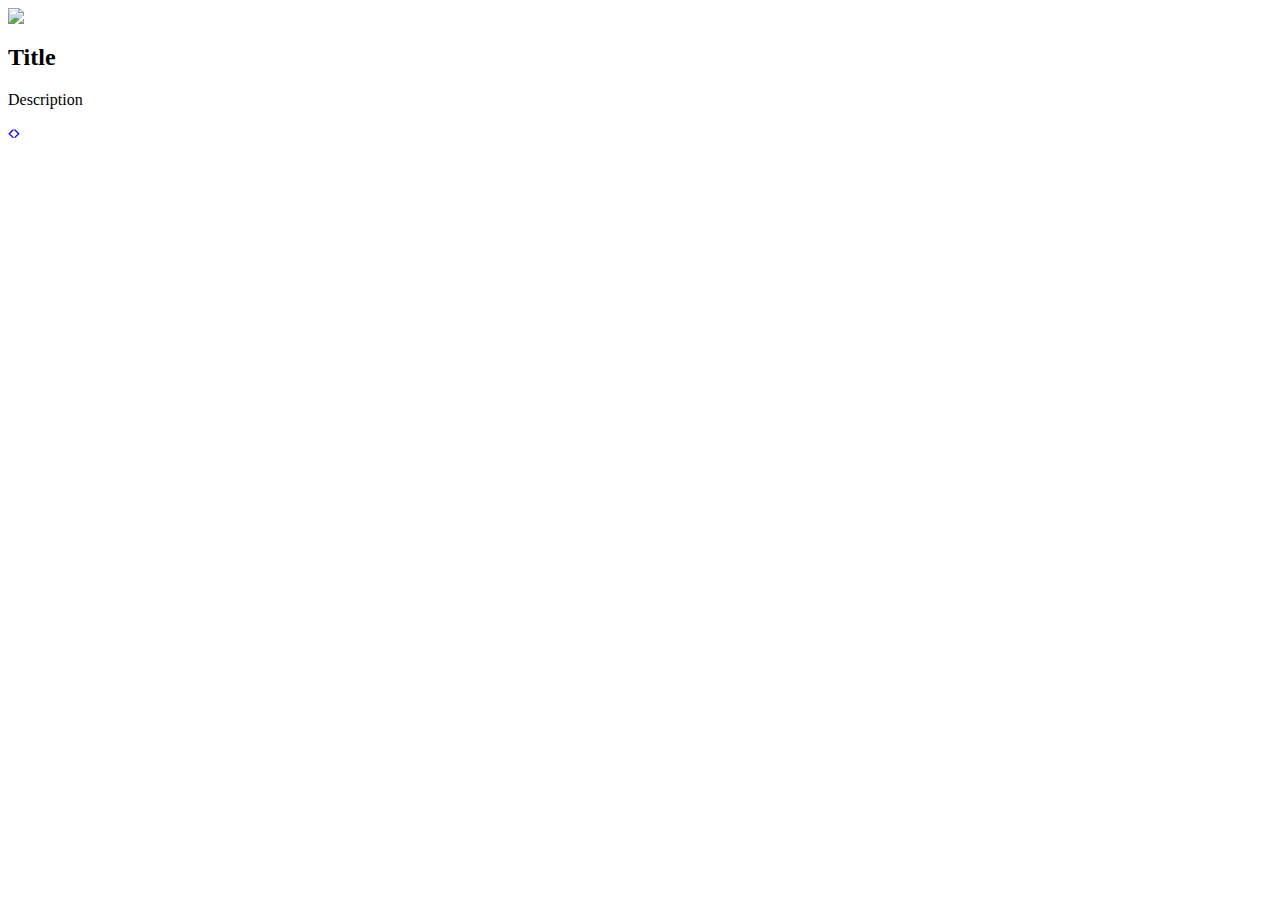
==== contact.html @ af4158af "Started!!!" ====
<html><head>
        <meta charset="utf-8">
        <meta name="viewport" content="width=device-width, initial-scale=1">
        <script type="text/javascript" src="http://cdnjs.cloudflare.com/ajax/libs/jquery/2.0.3/jquery.min.js"></script>
        <script type="text/javascript" src="http://netdna.bootstrapcdn.com/bootstrap/3.3.4/js/bootstrap.min.js"></script>
        <link href="http://cdnjs.cloudflare.com/ajax/libs/font-awesome/4.3.0/css/font-awesome.min.css" rel="stylesheet" type="text/css">
        <link href="http://pingendo.github.io/pingendo-bootstrap/themes/default/bootstrap.css" rel="stylesheet" type="text/css">
    </head><body>

<div id="fullcarousel-example" data-interval="false" class="carousel slide" data-ride="carousel"><div class="carousel-inner"><div class="item active"><img src="http://pingendo.github.io/pingendo-bootstrap/assets/placeholder.png"><div class="carousel-caption"><h2>Title</h2><p>Description</p></div></div></div><a class="left carousel-control" href="#fullcarousel-example" data-slide="prev"><i class="icon-prev fa fa-angle-left"></i></a><a class="right carousel-control" href="#fullcarousel-example" data-slide="next"><i class="icon-next fa fa-angle-right"></i></a></div></body></html>
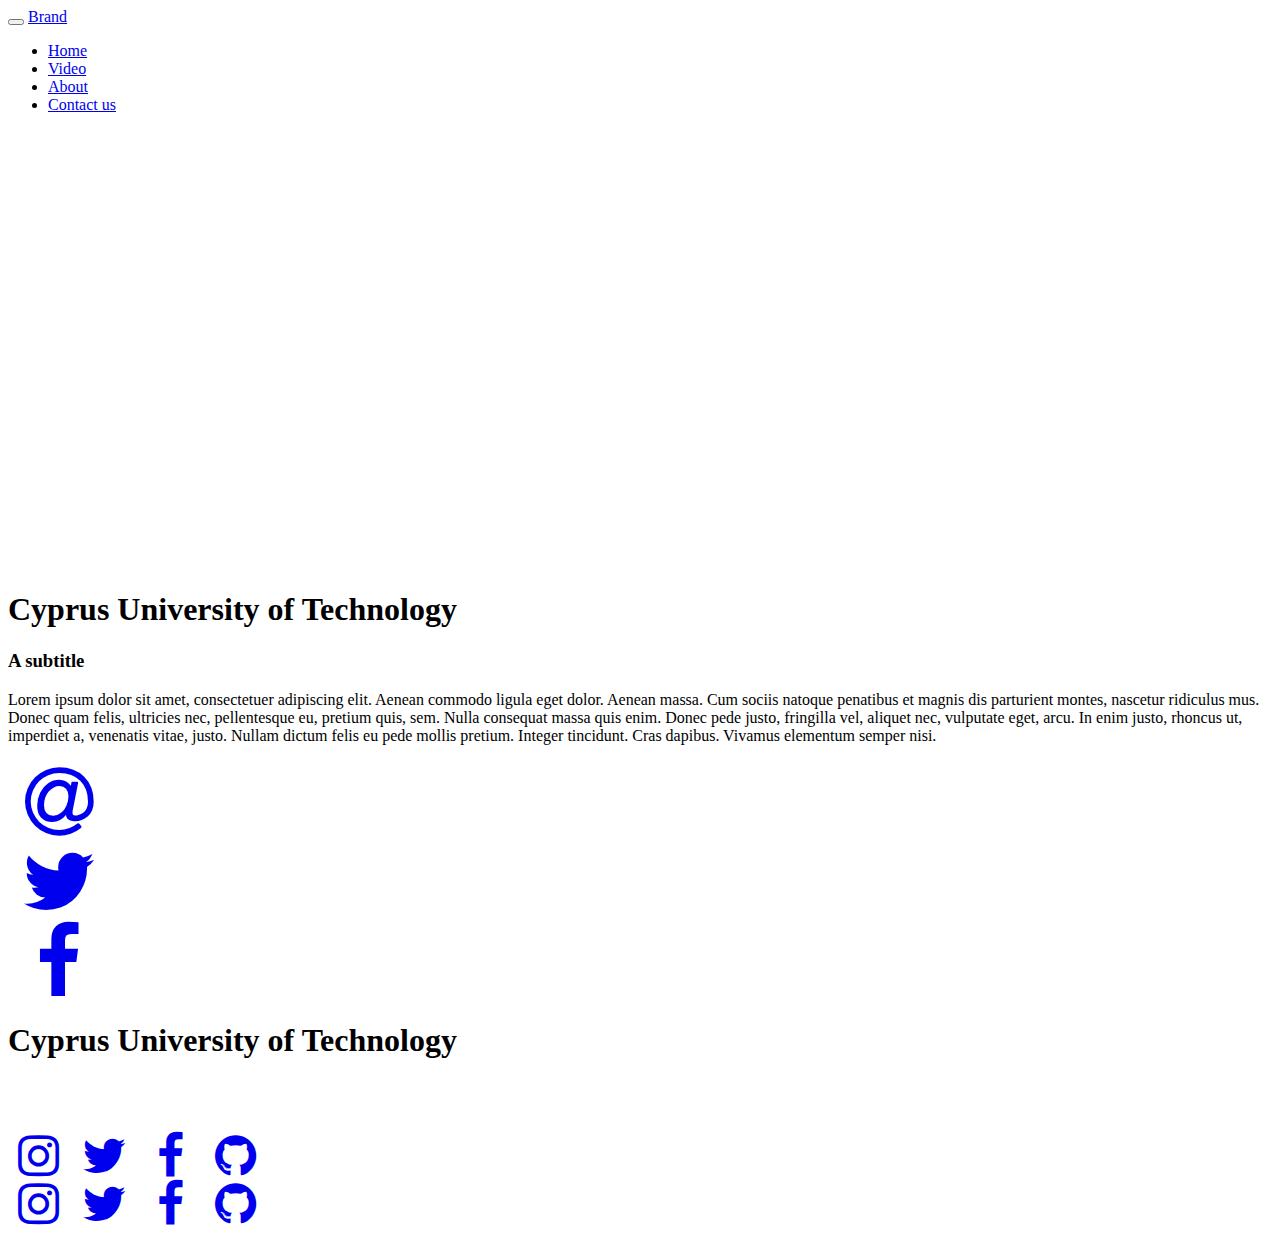
==== commit 6f4dae4f: "Authentication" ====
--- a/contact.html
+++ b/contact.html
@@ -1,10 +1,114 @@
 <html><head>
-        <meta charset="utf-8">
-        <meta name="viewport" content="width=device-width, initial-scale=1">
-        <script type="text/javascript" src="http://cdnjs.cloudflare.com/ajax/libs/jquery/2.0.3/jquery.min.js"></script>
-        <script type="text/javascript" src="http://netdna.bootstrapcdn.com/bootstrap/3.3.4/js/bootstrap.min.js"></script>
-        <link href="http://cdnjs.cloudflare.com/ajax/libs/font-awesome/4.3.0/css/font-awesome.min.css" rel="stylesheet" type="text/css">
-        <link href="http://pingendo.github.io/pingendo-bootstrap/themes/default/bootstrap.css" rel="stylesheet" type="text/css">
-    </head><body>
+    <link rel="icon" href="/img/favIcon.ico">
+    <meta charset="utf-8">
+    <meta name="viewport" content="width=device-width, initial-scale=1">
+    <script type="text/javascript" src="http://cdnjs.cloudflare.com/ajax/libs/jquery/2.0.3/jquery.min.js"></script>
+    <script type="text/javascript" src="http://netdna.bootstrapcdn.com/bootstrap/3.3.4/js/bootstrap.min.js"></script>
+    <link href="http://cdnjs.cloudflare.com/ajax/libs/font-awesome/4.3.0/css/font-awesome.min.css" rel="stylesheet" type="text/css">
+    <link href="http://pingendo.github.io/pingendo-bootstrap/themes/default/bootstrap.css" rel="stylesheet" type="text/css">
+  </head><body>
+    <div class="navbar navbar-default navbar-static-top">
+      <div class="container">
+        <div class="navbar-header">
+          <button type="button" class="navbar-toggle" data-toggle="collapse" data-target="#navbar-ex-collapse">
+            <span class="sr-only">Toggle navigation</span>
+            <span class="icon-bar"></span>
+            <span class="icon-bar"></span>
+            <span class="icon-bar"></span>
+          </button>
+          <a class="navbar-brand" href="#"><span>Brand</span></a>
+        </div>
+        <div class="collapse navbar-collapse" id="navbar-ex-collapse">
+          <ul class="nav navbar-nav navbar-right">
+            <li class="active">
+              <a href="index.html">Home</a>
+            </li>
+            <li class="">
+              <a href="video.html">Video<br></a>
+            </li>
+            <li>
+              <a href="about.html">About</a>
+            </li>
+            <li>
+              <a href="contact.html">Contact us</a>
+            </li>
+          </ul>
+        </div>
+      </div>
+    </div>
+    <div class="section">
+      <div class="container">
+        <div class="row">
+          <div class="col-md-6">
+            <iframe frameborder="0" scrolling="no" marginheight="0" marginwidth="0" width="654" height="440" src="https://maps.google.com/maps?hl=en&amp;q=cyprus university of technology&amp;ie=UTF8&amp;t=h&amp;z=10&amp;iwloc=B&amp;output=embed">&lt;div&gt;&lt;small&gt;&lt;a href="http://embedgooglemaps.com"&gt;
+									embed google map
+							&lt;/a&gt;&lt;/small&gt;&lt;/div&gt;&lt;div&gt;&lt;small&gt;&lt;a href="http://googlemapsgenerator.com"&gt;googlemapsgenerator.com&lt;/a&gt;&lt;/small&gt;&lt;/div&gt;</iframe>
+          </div>
+          <div class="col-md-6">
+            <h1>Cyprus University of Technology</h1>
+            <h3>A subtitle</h3>
+            <p>Lorem ipsum dolor sit amet, consectetuer adipiscing elit. Aenean commodo
+              ligula eget dolor. Aenean massa. Cum sociis natoque penatibus et magnis
+              dis parturient montes, nascetur ridiculus mus. Donec quam felis, ultricies
+              nec, pellentesque eu, pretium quis, sem. Nulla consequat massa quis enim.
+              Donec pede justo, fringilla vel, aliquet nec, vulputate eget, arcu. In
+              enim justo, rhoncus ut, imperdiet a, venenatis vitae, justo. Nullam dictum
+              felis eu pede mollis pretium. Integer tincidunt. Cras dapibus. Vivamus
+              elementum semper nisi.</p>
+          </div>
+        </div>
+      </div>
+    </div>
+    <div class="section">
+      <div class="background-image" style="background-image : url('http://pingendo.github.io/pingendo-bootstrap/assets/blurry/800x600/4.jpg')"></div>
+      <div class="container">
+        <div class="row text-center">
+          <div class="col-xs-4 text-center">
+            <a href="http://www.cut.ac.cy/?languageId=1"><i class="fa fa-5x fa-fw fa-at"></i></a>
+          </div>
+          <div class="col-xs-4">
+            <a href="https://twitter.com/cutaccy?ref_src=twsrc%5Egoogle%7Ctwcamp%5Eserp%7Ctwgr%5Eauthor"><i class="fa fa-5x fa-fw fa-twitter"></i></a>
+          </div>
+          <div class="col-xs-4 text-center">
+            <a href="https://www.facebook.com/pages/Cyprus-University-of-Technology/112786258732421?ref=ts&amp;fref=ts"><i class="fa fa-5x fa-fw fa-facebook"></i></a>
+          </div>
+        </div>
+      </div>
+    </div>
+    <footer class="section section-primary">
+      <div class="container">
+        <div class="row">
+          <div class="col-sm-6">
+            <h1>Cyprus University of Technology
+              <br>
+            </h1>
+            <p></p>
+          </div>
+          <div class="col-sm-6">
+            <p class="text-info text-right">
+              <br>
+              <br>
+            </p>
+            <div class="row">
+              <div class="col-md-12 hidden-lg hidden-md hidden-sm text-left">
+                <a href="#"><i class="fa fa-3x fa-fw fa-instagram text-inverse"></i></a>
+                <a href="#"><i class="fa fa-3x fa-fw fa-twitter text-inverse"></i></a>
+                <a href="#"><i class="fa fa-3x fa-fw fa-facebook text-inverse"></i></a>
+                <a href="#"><i class="fa fa-3x fa-fw fa-github text-inverse"></i></a>
+              </div>
+            </div>
+            <div class="row">
+              <div class="col-md-12 hidden-xs text-right">
+                <a href="#"><i class="fa fa-3x fa-fw fa-instagram text-inverse"></i></a>
+                <a href="#"><i class="fa fa-3x fa-fw fa-twitter text-inverse"></i></a>
+                <a href="#"><i class="fa fa-3x fa-fw fa-facebook text-inverse"></i></a>
+                <a href="#"><i class="fa fa-3x fa-fw fa-github text-inverse"></i></a>
+              </div>
+            </div>
+          </div>
+        </div>
+      </div>
+    </footer>
+  
 
-<div id="fullcarousel-example" data-interval="false" class="carousel slide" data-ride="carousel"><div class="carousel-inner"><div class="item active"><img src="http://pingendo.github.io/pingendo-bootstrap/assets/placeholder.png"><div class="carousel-caption"><h2>Title</h2><p>Description</p></div></div></div><a class="left carousel-control" href="#fullcarousel-example" data-slide="prev"><i class="icon-prev fa fa-angle-left"></i></a><a class="right carousel-control" href="#fullcarousel-example" data-slide="next"><i class="icon-next fa fa-angle-right"></i></a></div></body></html>+</body></html>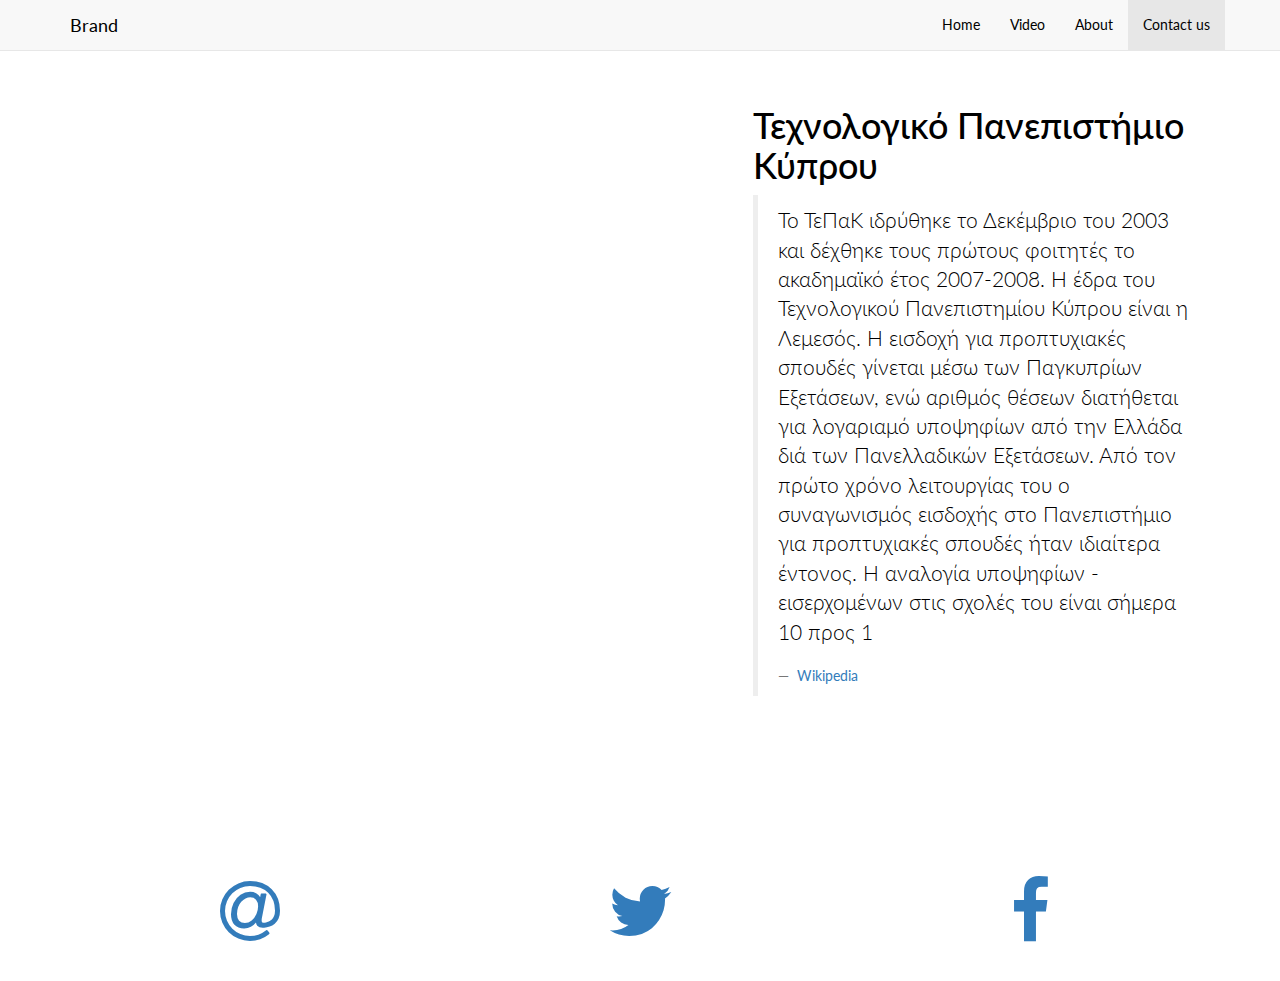
==== commit f68a5992: "a" ====
--- a/contact.html
+++ b/contact.html
@@ -1,11 +1,19 @@
 <html><head>
+    <title>Επικοινωνία</title>
     <link rel="icon" href="/img/favIcon.ico">
     <meta charset="utf-8">
     <meta name="viewport" content="width=device-width, initial-scale=1">
     <script type="text/javascript" src="http://cdnjs.cloudflare.com/ajax/libs/jquery/2.0.3/jquery.min.js"></script>
     <script type="text/javascript" src="http://netdna.bootstrapcdn.com/bootstrap/3.3.4/js/bootstrap.min.js"></script>
     <link href="http://cdnjs.cloudflare.com/ajax/libs/font-awesome/4.3.0/css/font-awesome.min.css" rel="stylesheet" type="text/css">
-    <link href="http://pingendo.github.io/pingendo-bootstrap/themes/default/bootstrap.css" rel="stylesheet" type="text/css">
+    <link href="style2.css" rel="stylesheet" type="text/css">
+    <script>
+      $(document).ready(function() {
+          $('html, body').animate({
+              scrollTop: $("#here").offset().top
+          }, 1000);
+      });
+    </script>
   </head><body>
     <div class="navbar navbar-default navbar-static-top">
       <div class="container">
@@ -20,7 +28,7 @@
         </div>
         <div class="collapse navbar-collapse" id="navbar-ex-collapse">
           <ul class="nav navbar-nav navbar-right">
-            <li class="active">
+            <li>
               <a href="index.html">Home</a>
             </li>
             <li class="">
@@ -29,41 +37,65 @@
             <li>
               <a href="about.html">About</a>
             </li>
-            <li>
+            <li class="active">
               <a href="contact.html">Contact us</a>
             </li>
           </ul>
         </div>
       </div>
     </div>
-    <div class="section">
+    <div class="section" id="here">
+      
       <div class="container">
         <div class="row">
-          <div class="col-md-6">
-            <iframe frameborder="0" scrolling="no" marginheight="0" marginwidth="0" width="654" height="440" src="https://maps.google.com/maps?hl=en&amp;q=cyprus university of technology&amp;ie=UTF8&amp;t=h&amp;z=10&amp;iwloc=B&amp;output=embed">&lt;div&gt;&lt;small&gt;&lt;a href="http://embedgooglemaps.com"&gt;
-									embed google map
-							&lt;/a&gt;&lt;/small&gt;&lt;/div&gt;&lt;div&gt;&lt;small&gt;&lt;a href="http://googlemapsgenerator.com"&gt;googlemapsgenerator.com&lt;/a&gt;&lt;/small&gt;&lt;/div&gt;</iframe>
+          <div class="col-md-7" id="map">
+            <iframe src="https://www.google.com/maps/embed?pb=!1m18!1m12!1m3!1d3281.12945475148!2d33.042347414699954!3d34.67668209201305!2m3!1f0!2f0!3f0!3m2!1i1024!2i768!4f13.1!3m3!1m2!1s0x14e73304baa68313%3A0x24ce0b4214ec0252!2sCyprus+University+of+Technology!5e0!3m2!1sen!2sus!4v1454666468334" width="100%" frameborder="0" style="border:0" allowfullscreen="" height="80%"></iframe>
           </div>
-          <div class="col-md-6">
-            <h1>Cyprus University of Technology</h1>
-            <h3>A subtitle</h3>
-            <p>Lorem ipsum dolor sit amet, consectetuer adipiscing elit. Aenean commodo
-              ligula eget dolor. Aenean massa. Cum sociis natoque penatibus et magnis
-              dis parturient montes, nascetur ridiculus mus. Donec quam felis, ultricies
-              nec, pellentesque eu, pretium quis, sem. Nulla consequat massa quis enim.
-              Donec pede justo, fringilla vel, aliquet nec, vulputate eget, arcu. In
-              enim justo, rhoncus ut, imperdiet a, venenatis vitae, justo. Nullam dictum
-              felis eu pede mollis pretium. Integer tincidunt. Cras dapibus. Vivamus
-              elementum semper nisi.</p>
+          <div class="col-md-5">
+            <h1>Τεχνολογικό Πανεπιστήμιο Κύπρου</h1>
+            <p></p>
+            <blockquote>
+              <p class="lead">Το ΤεΠαΚ ιδρύθηκε το Δεκέμβριο του 2003 και δέχθηκε τους πρώτους φοιτητές
+                το ακαδημαϊκό έτος 2007-2008. Η έδρα του Τεχνολογικού Πανεπιστημίου Κύπρου
+                είναι η Λεμεσός. Η εισδοχή για προπτυχιακές σπουδές γίνεται μέσω των Παγκυπρίων
+                Εξετάσεων, ενώ αριθμός θέσεων διατήθεται για λογαριαμό υποψηφίων από την
+                Ελλάδα διά των Πανελλαδικών Εξετάσεων. Από τον πρώτο χρόνο λειτουργίας
+                του ο συναγωνισμός εισδοχής στο Πανεπιστήμιο για προπτυχιακές σπουδές ήταν
+                ιδιαίτερα έντονος. Η αναλογία υποψηφίων - εισερχομένων στις σχολές του
+                είναι σήμερα 10 προς 1</p>
+              <footer>
+                <a href="https://el.wikipedia.org/wiki/%CE%A4%CE%B5%CF%87%CE%BD%CE%BF%CE%BB%CE%BF%CE%B3%CE%B9%CE%BA%CF%8C_%CE%A0%CE%B1%CE%BD%CE%B5%CF%80%CE%B9%CF%83%CF%84%CE%AE%CE%BC%CE%B9%CE%BF_%CE%9A%CF%8D%CF%80%CF%81%CE%BF%CF%85" target="_blank">Wikipedia</a>
+                <br>
+              </footer>
+              <a href=""></a>
+            </blockquote>
+            <a href="">
+          </a>
           </div>
+          <a href="">
+        </a>
         </div>
+        <a href="">
+      </a>
       </div>
+      <a href="">
+    </a>
     </div>
+    <a href="">
+    </a>
     <div class="section">
+      <a href="">
       <div class="background-image" style="background-image : url('http://pingendo.github.io/pingendo-bootstrap/assets/blurry/800x600/4.jpg')"></div>
+      </a>
       <div class="container">
+        <a href="">
+        </a>
         <div class="row text-center">
+          <a href="">
+          </a>
           <div class="col-xs-4 text-center">
+            <a href="">
+            </a>
             <a href="http://www.cut.ac.cy/?languageId=1"><i class="fa fa-5x fa-fw fa-at"></i></a>
           </div>
           <div class="col-xs-4">
@@ -75,40 +107,7 @@
         </div>
       </div>
     </div>
-    <footer class="section section-primary">
-      <div class="container">
-        <div class="row">
-          <div class="col-sm-6">
-            <h1>Cyprus University of Technology
-              <br>
-            </h1>
-            <p></p>
-          </div>
-          <div class="col-sm-6">
-            <p class="text-info text-right">
-              <br>
-              <br>
-            </p>
-            <div class="row">
-              <div class="col-md-12 hidden-lg hidden-md hidden-sm text-left">
-                <a href="#"><i class="fa fa-3x fa-fw fa-instagram text-inverse"></i></a>
-                <a href="#"><i class="fa fa-3x fa-fw fa-twitter text-inverse"></i></a>
-                <a href="#"><i class="fa fa-3x fa-fw fa-facebook text-inverse"></i></a>
-                <a href="#"><i class="fa fa-3x fa-fw fa-github text-inverse"></i></a>
-              </div>
-            </div>
-            <div class="row">
-              <div class="col-md-12 hidden-xs text-right">
-                <a href="#"><i class="fa fa-3x fa-fw fa-instagram text-inverse"></i></a>
-                <a href="#"><i class="fa fa-3x fa-fw fa-twitter text-inverse"></i></a>
-                <a href="#"><i class="fa fa-3x fa-fw fa-facebook text-inverse"></i></a>
-                <a href="#"><i class="fa fa-3x fa-fw fa-github text-inverse"></i></a>
-              </div>
-            </div>
-          </div>
-        </div>
-      </div>
-    </footer>
+    
   
 
 </body></html>--- a/style2.css
+++ b/style2.css
@@ -0,0 +1,6781 @@
+@import url('https://fonts.googleapis.com/css?family=Lato|Lato');
+/*!
+ * Default theme for Pingendo 
+ * Homepage: http://pingendo.com  
+ * Copyright 2015 Pingendo 
+ * Licensed under MIT 
+ * Based on Bootstrap v3.3.4
+*/
+body {
+  background-image: url('img/contentBackground.jpg');
+}
+/* Add custom CSS classes here 
+ * 
+ * img {
+ *   box-shadow : 0px 0px 10px black !important;
+ * }
+*/
+/*! normalize.css v3.0.2 | MIT License | git.io/normalize */
+html {
+  font-family: sans-serif;
+  -ms-text-size-adjust: 100%;
+  -webkit-text-size-adjust: 100%;
+}
+body {
+  margin: 0;
+}
+article,
+aside,
+details,
+figcaption,
+figure,
+footer,
+header,
+hgroup,
+main,
+menu,
+nav,
+section,
+summary {
+  display: block;
+}
+audio,
+canvas,
+progress,
+video {
+  display: inline-block;
+  vertical-align: baseline;
+}
+audio:not([controls]) {
+  display: none;
+  height: 0;
+}
+[hidden],
+template {
+  display: none;
+}
+a {
+  background-color: transparent;
+}
+a:active,
+a:hover {
+  outline: 0;
+}
+abbr[title] {
+  border-bottom: 1px dotted;
+}
+b,
+strong {
+  font-weight: bold;
+}
+dfn {
+  font-style: italic;
+}
+h1 {
+  font-size: 2em;
+  margin: 0.67em 0;
+}
+mark {
+  background: #ff0;
+  color: #000;
+}
+small {
+  font-size: 80%;
+}
+sub,
+sup {
+  font-size: 75%;
+  line-height: 0;
+  position: relative;
+  vertical-align: baseline;
+}
+sup {
+  top: -0.5em;
+}
+sub {
+  bottom: -0.25em;
+}
+img {
+  border: 0;
+}
+svg:not(:root) {
+  overflow: hidden;
+}
+figure {
+  margin: 1em 40px;
+}
+hr {
+  -moz-box-sizing: content-box;
+  box-sizing: content-box;
+  height: 0;
+}
+pre {
+  overflow: auto;
+}
+code,
+kbd,
+pre,
+samp {
+  font-family: monospace, monospace;
+  font-size: 1em;
+}
+button,
+input,
+optgroup,
+select,
+textarea {
+  color: inherit;
+  font: inherit;
+  margin: 0;
+}
+button {
+  overflow: visible;
+}
+button,
+select {
+  text-transform: none;
+}
+button,
+html input[type="button"],
+input[type="reset"],
+input[type="submit"] {
+  -webkit-appearance: button;
+  cursor: pointer;
+}
+button[disabled],
+html input[disabled] {
+  cursor: default;
+}
+button::-moz-focus-inner,
+input::-moz-focus-inner {
+  border: 0;
+  padding: 0;
+}
+input {
+  line-height: normal;
+}
+input[type="checkbox"],
+input[type="radio"] {
+  box-sizing: border-box;
+  padding: 0;
+}
+input[type="number"]::-webkit-inner-spin-button,
+input[type="number"]::-webkit-outer-spin-button {
+  height: auto;
+}
+input[type="search"] {
+  -webkit-appearance: textfield;
+  -moz-box-sizing: content-box;
+  -webkit-box-sizing: content-box;
+  box-sizing: content-box;
+}
+input[type="search"]::-webkit-search-cancel-button,
+input[type="search"]::-webkit-search-decoration {
+  -webkit-appearance: none;
+}
+fieldset {
+  border: 1px solid #c0c0c0;
+  margin: 0 2px;
+  padding: 0.35em 0.625em 0.75em;
+}
+legend {
+  border: 0;
+  padding: 0;
+}
+textarea {
+  overflow: auto;
+}
+optgroup {
+  font-weight: bold;
+}
+table {
+  border-collapse: collapse;
+  border-spacing: 0;
+}
+td,
+th {
+  padding: 0;
+}
+/*! Source: https://github.com/h5bp/html5-boilerplate/blob/master/src/css/main.css */
+@media print {
+  *,
+  *:before,
+  *:after {
+    background: transparent !important;
+    color: #000 !important;
+    box-shadow: none !important;
+    text-shadow: none !important;
+  }
+  a,
+  a:visited {
+    text-decoration: underline;
+  }
+  a[href]:after {
+    content: " (" attr(href) ")";
+  }
+  abbr[title]:after {
+    content: " (" attr(title) ")";
+  }
+  a[href^="#"]:after,
+  a[href^="javascript:"]:after {
+    content: "";
+  }
+  pre,
+  blockquote {
+    border: 1px solid #999;
+    page-break-inside: avoid;
+  }
+  thead {
+    display: table-header-group;
+  }
+  tr,
+  img {
+    page-break-inside: avoid;
+  }
+  img {
+    max-width: 100% !important;
+  }
+  p,
+  h2,
+  h3 {
+    orphans: 3;
+    widows: 3;
+  }
+  h2,
+  h3 {
+    page-break-after: avoid;
+  }
+  select {
+    background: #fff !important;
+  }
+  .navbar {
+    display: none;
+  }
+  .btn > .caret,
+  .dropup > .btn > .caret {
+    border-top-color: #000 !important;
+  }
+  .label {
+    border: 1px solid #000;
+  }
+  .table {
+    border-collapse: collapse !important;
+  }
+  .table td,
+  .table th {
+    background-color: #fff !important;
+  }
+  .table-bordered th,
+  .table-bordered td {
+    border: 1px solid #ddd !important;
+  }
+}
+@font-face {
+  font-family: 'Glyphicons Halflings';
+  src: url('../fonts/glyphicons-halflings-regular.eot');
+  src: url('../fonts/glyphicons-halflings-regular.eot?#iefix') format('embedded-opentype'), url('../fonts/glyphicons-halflings-regular.woff2') format('woff2'), url('../fonts/glyphicons-halflings-regular.woff') format('woff'), url('../fonts/glyphicons-halflings-regular.ttf') format('truetype'), url('../fonts/glyphicons-halflings-regular.svg#glyphicons_halflingsregular') format('svg');
+}
+.glyphicon {
+  position: relative;
+  top: 1px;
+  display: inline-block;
+  font-family: 'Glyphicons Halflings';
+  font-style: normal;
+  font-weight: normal;
+  line-height: 1;
+  -webkit-font-smoothing: antialiased;
+  -moz-osx-font-smoothing: grayscale;
+}
+.glyphicon-asterisk:before {
+  content: "\2a";
+}
+.glyphicon-plus:before {
+  content: "\2b";
+}
+.glyphicon-euro:before,
+.glyphicon-eur:before {
+  content: "\20ac";
+}
+.glyphicon-minus:before {
+  content: "\2212";
+}
+.glyphicon-cloud:before {
+  content: "\2601";
+}
+.glyphicon-envelope:before {
+  content: "\2709";
+}
+.glyphicon-pencil:before {
+  content: "\270f";
+}
+.glyphicon-glass:before {
+  content: "\e001";
+}
+.glyphicon-music:before {
+  content: "\e002";
+}
+.glyphicon-search:before {
+  content: "\e003";
+}
+.glyphicon-heart:before {
+  content: "\e005";
+}
+.glyphicon-star:before {
+  content: "\e006";
+}
+.glyphicon-star-empty:before {
+  content: "\e007";
+}
+.glyphicon-user:before {
+  content: "\e008";
+}
+.glyphicon-film:before {
+  content: "\e009";
+}
+.glyphicon-th-large:before {
+  content: "\e010";
+}
+.glyphicon-th:before {
+  content: "\e011";
+}
+.glyphicon-th-list:before {
+  content: "\e012";
+}
+.glyphicon-ok:before {
+  content: "\e013";
+}
+.glyphicon-remove:before {
+  content: "\e014";
+}
+.glyphicon-zoom-in:before {
+  content: "\e015";
+}
+.glyphicon-zoom-out:before {
+  content: "\e016";
+}
+.glyphicon-off:before {
+  content: "\e017";
+}
+.glyphicon-signal:before {
+  content: "\e018";
+}
+.glyphicon-cog:before {
+  content: "\e019";
+}
+.glyphicon-trash:before {
+  content: "\e020";
+}
+.glyphicon-home:before {
+  content: "\e021";
+}
+.glyphicon-file:before {
+  content: "\e022";
+}
+.glyphicon-time:before {
+  content: "\e023";
+}
+.glyphicon-road:before {
+  content: "\e024";
+}
+.glyphicon-download-alt:before {
+  content: "\e025";
+}
+.glyphicon-download:before {
+  content: "\e026";
+}
+.glyphicon-upload:before {
+  content: "\e027";
+}
+.glyphicon-inbox:before {
+  content: "\e028";
+}
+.glyphicon-play-circle:before {
+  content: "\e029";
+}
+.glyphicon-repeat:before {
+  content: "\e030";
+}
+.glyphicon-refresh:before {
+  content: "\e031";
+}
+.glyphicon-list-alt:before {
+  content: "\e032";
+}
+.glyphicon-lock:before {
+  content: "\e033";
+}
+.glyphicon-flag:before {
+  content: "\e034";
+}
+.glyphicon-headphones:before {
+  content: "\e035";
+}
+.glyphicon-volume-off:before {
+  content: "\e036";
+}
+.glyphicon-volume-down:before {
+  content: "\e037";
+}
+.glyphicon-volume-up:before {
+  content: "\e038";
+}
+.glyphicon-qrcode:before {
+  content: "\e039";
+}
+.glyphicon-barcode:before {
+  content: "\e040";
+}
+.glyphicon-tag:before {
+  content: "\e041";
+}
+.glyphicon-tags:before {
+  content: "\e042";
+}
+.glyphicon-book:before {
+  content: "\e043";
+}
+.glyphicon-bookmark:before {
+  content: "\e044";
+}
+.glyphicon-print:before {
+  content: "\e045";
+}
+.glyphicon-camera:before {
+  content: "\e046";
+}
+.glyphicon-font:before {
+  content: "\e047";
+}
+.glyphicon-bold:before {
+  content: "\e048";
+}
+.glyphicon-italic:before {
+  content: "\e049";
+}
+.glyphicon-text-height:before {
+  content: "\e050";
+}
+.glyphicon-text-width:before {
+  content: "\e051";
+}
+.glyphicon-align-left:before {
+  content: "\e052";
+}
+.glyphicon-align-center:before {
+  content: "\e053";
+}
+.glyphicon-align-right:before {
+  content: "\e054";
+}
+.glyphicon-align-justify:before {
+  content: "\e055";
+}
+.glyphicon-list:before {
+  content: "\e056";
+}
+.glyphicon-indent-left:before {
+  content: "\e057";
+}
+.glyphicon-indent-right:before {
+  content: "\e058";
+}
+.glyphicon-facetime-video:before {
+  content: "\e059";
+}
+.glyphicon-picture:before {
+  content: "\e060";
+}
+.glyphicon-map-marker:before {
+  content: "\e062";
+}
+.glyphicon-adjust:before {
+  content: "\e063";
+}
+.glyphicon-tint:before {
+  content: "\e064";
+}
+.glyphicon-edit:before {
+  content: "\e065";
+}
+.glyphicon-share:before {
+  content: "\e066";
+}
+.glyphicon-check:before {
+  content: "\e067";
+}
+.glyphicon-move:before {
+  content: "\e068";
+}
+.glyphicon-step-backward:before {
+  content: "\e069";
+}
+.glyphicon-fast-backward:before {
+  content: "\e070";
+}
+.glyphicon-backward:before {
+  content: "\e071";
+}
+.glyphicon-play:before {
+  content: "\e072";
+}
+.glyphicon-pause:before {
+  content: "\e073";
+}
+.glyphicon-stop:before {
+  content: "\e074";
+}
+.glyphicon-forward:before {
+  content: "\e075";
+}
+.glyphicon-fast-forward:before {
+  content: "\e076";
+}
+.glyphicon-step-forward:before {
+  content: "\e077";
+}
+.glyphicon-eject:before {
+  content: "\e078";
+}
+.glyphicon-chevron-left:before {
+  content: "\e079";
+}
+.glyphicon-chevron-right:before {
+  content: "\e080";
+}
+.glyphicon-plus-sign:before {
+  content: "\e081";
+}
+.glyphicon-minus-sign:before {
+  content: "\e082";
+}
+.glyphicon-remove-sign:before {
+  content: "\e083";
+}
+.glyphicon-ok-sign:before {
+  content: "\e084";
+}
+.glyphicon-question-sign:before {
+  content: "\e085";
+}
+.glyphicon-info-sign:before {
+  content: "\e086";
+}
+.glyphicon-screenshot:before {
+  content: "\e087";
+}
+.glyphicon-remove-circle:before {
+  content: "\e088";
+}
+.glyphicon-ok-circle:before {
+  content: "\e089";
+}
+.glyphicon-ban-circle:before {
+  content: "\e090";
+}
+.glyphicon-arrow-left:before {
+  content: "\e091";
+}
+.glyphicon-arrow-right:before {
+  content: "\e092";
+}
+.glyphicon-arrow-up:before {
+  content: "\e093";
+}
+.glyphicon-arrow-down:before {
+  content: "\e094";
+}
+.glyphicon-share-alt:before {
+  content: "\e095";
+}
+.glyphicon-resize-full:before {
+  content: "\e096";
+}
+.glyphicon-resize-small:before {
+  content: "\e097";
+}
+.glyphicon-exclamation-sign:before {
+  content: "\e101";
+}
+.glyphicon-gift:before {
+  content: "\e102";
+}
+.glyphicon-leaf:before {
+  content: "\e103";
+}
+.glyphicon-fire:before {
+  content: "\e104";
+}
+.glyphicon-eye-open:before {
+  content: "\e105";
+}
+.glyphicon-eye-close:before {
+  content: "\e106";
+}
+.glyphicon-warning-sign:before {
+  content: "\e107";
+}
+.glyphicon-plane:before {
+  content: "\e108";
+}
+.glyphicon-calendar:before {
+  content: "\e109";
+}
+.glyphicon-random:before {
+  content: "\e110";
+}
+.glyphicon-comment:before {
+  content: "\e111";
+}
+.glyphicon-magnet:before {
+  content: "\e112";
+}
+.glyphicon-chevron-up:before {
+  content: "\e113";
+}
+.glyphicon-chevron-down:before {
+  content: "\e114";
+}
+.glyphicon-retweet:before {
+  content: "\e115";
+}
+.glyphicon-shopping-cart:before {
+  content: "\e116";
+}
+.glyphicon-folder-close:before {
+  content: "\e117";
+}
+.glyphicon-folder-open:before {
+  content: "\e118";
+}
+.glyphicon-resize-vertical:before {
+  content: "\e119";
+}
+.glyphicon-resize-horizontal:before {
+  content: "\e120";
+}
+.glyphicon-hdd:before {
+  content: "\e121";
+}
+.glyphicon-bullhorn:before {
+  content: "\e122";
+}
+.glyphicon-bell:before {
+  content: "\e123";
+}
+.glyphicon-certificate:before {
+  content: "\e124";
+}
+.glyphicon-thumbs-up:before {
+  content: "\e125";
+}
+.glyphicon-thumbs-down:before {
+  content: "\e126";
+}
+.glyphicon-hand-right:before {
+  content: "\e127";
+}
+.glyphicon-hand-left:before {
+  content: "\e128";
+}
+.glyphicon-hand-up:before {
+  content: "\e129";
+}
+.glyphicon-hand-down:before {
+  content: "\e130";
+}
+.glyphicon-circle-arrow-right:before {
+  content: "\e131";
+}
+.glyphicon-circle-arrow-left:before {
+  content: "\e132";
+}
+.glyphicon-circle-arrow-up:before {
+  content: "\e133";
+}
+.glyphicon-circle-arrow-down:before {
+  content: "\e134";
+}
+.glyphicon-globe:before {
+  content: "\e135";
+}
+.glyphicon-wrench:before {
+  content: "\e136";
+}
+.glyphicon-tasks:before {
+  content: "\e137";
+}
+.glyphicon-filter:before {
+  content: "\e138";
+}
+.glyphicon-briefcase:before {
+  content: "\e139";
+}
+.glyphicon-fullscreen:before {
+  content: "\e140";
+}
+.glyphicon-dashboard:before {
+  content: "\e141";
+}
+.glyphicon-paperclip:before {
+  content: "\e142";
+}
+.glyphicon-heart-empty:before {
+  content: "\e143";
+}
+.glyphicon-link:before {
+  content: "\e144";
+}
+.glyphicon-phone:before {
+  content: "\e145";
+}
+.glyphicon-pushpin:before {
+  content: "\e146";
+}
+.glyphicon-usd:before {
+  content: "\e148";
+}
+.glyphicon-gbp:before {
+  content: "\e149";
+}
+.glyphicon-sort:before {
+  content: "\e150";
+}
+.glyphicon-sort-by-alphabet:before {
+  content: "\e151";
+}
+.glyphicon-sort-by-alphabet-alt:before {
+  content: "\e152";
+}
+.glyphicon-sort-by-order:before {
+  content: "\e153";
+}
+.glyphicon-sort-by-order-alt:before {
+  content: "\e154";
+}
+.glyphicon-sort-by-attributes:before {
+  content: "\e155";
+}
+.glyphicon-sort-by-attributes-alt:before {
+  content: "\e156";
+}
+.glyphicon-unchecked:before {
+  content: "\e157";
+}
+.glyphicon-expand:before {
+  content: "\e158";
+}
+.glyphicon-collapse-down:before {
+  content: "\e159";
+}
+.glyphicon-collapse-up:before {
+  content: "\e160";
+}
+.glyphicon-log-in:before {
+  content: "\e161";
+}
+.glyphicon-flash:before {
+  content: "\e162";
+}
+.glyphicon-log-out:before {
+  content: "\e163";
+}
+.glyphicon-new-window:before {
+  content: "\e164";
+}
+.glyphicon-record:before {
+  content: "\e165";
+}
+.glyphicon-save:before {
+  content: "\e166";
+}
+.glyphicon-open:before {
+  content: "\e167";
+}
+.glyphicon-saved:before {
+  content: "\e168";
+}
+.glyphicon-import:before {
+  content: "\e169";
+}
+.glyphicon-export:before {
+  content: "\e170";
+}
+.glyphicon-send:before {
+  content: "\e171";
+}
+.glyphicon-floppy-disk:before {
+  content: "\e172";
+}
+.glyphicon-floppy-saved:before {
+  content: "\e173";
+}
+.glyphicon-floppy-remove:before {
+  content: "\e174";
+}
+.glyphicon-floppy-save:before {
+  content: "\e175";
+}
+.glyphicon-floppy-open:before {
+  content: "\e176";
+}
+.glyphicon-credit-card:before {
+  content: "\e177";
+}
+.glyphicon-transfer:before {
+  content: "\e178";
+}
+.glyphicon-cutlery:before {
+  content: "\e179";
+}
+.glyphicon-header:before {
+  content: "\e180";
+}
+.glyphicon-compressed:before {
+  content: "\e181";
+}
+.glyphicon-earphone:before {
+  content: "\e182";
+}
+.glyphicon-phone-alt:before {
+  content: "\e183";
+}
+.glyphicon-tower:before {
+  content: "\e184";
+}
+.glyphicon-stats:before {
+  content: "\e185";
+}
+.glyphicon-sd-video:before {
+  content: "\e186";
+}
+.glyphicon-hd-video:before {
+  content: "\e187";
+}
+.glyphicon-subtitles:before {
+  content: "\e188";
+}
+.glyphicon-sound-stereo:before {
+  content: "\e189";
+}
+.glyphicon-sound-dolby:before {
+  content: "\e190";
+}
+.glyphicon-sound-5-1:before {
+  content: "\e191";
+}
+.glyphicon-sound-6-1:before {
+  content: "\e192";
+}
+.glyphicon-sound-7-1:before {
+  content: "\e193";
+}
+.glyphicon-copyright-mark:before {
+  content: "\e194";
+}
+.glyphicon-registration-mark:before {
+  content: "\e195";
+}
+.glyphicon-cloud-download:before {
+  content: "\e197";
+}
+.glyphicon-cloud-upload:before {
+  content: "\e198";
+}
+.glyphicon-tree-conifer:before {
+  content: "\e199";
+}
+.glyphicon-tree-deciduous:before {
+  content: "\e200";
+}
+.glyphicon-cd:before {
+  content: "\e201";
+}
+.glyphicon-save-file:before {
+  content: "\e202";
+}
+.glyphicon-open-file:before {
+  content: "\e203";
+}
+.glyphicon-level-up:before {
+  content: "\e204";
+}
+.glyphicon-copy:before {
+  content: "\e205";
+}
+.glyphicon-paste:before {
+  content: "\e206";
+}
+.glyphicon-alert:before {
+  content: "\e209";
+}
+.glyphicon-equalizer:before {
+  content: "\e210";
+}
+.glyphicon-king:before {
+  content: "\e211";
+}
+.glyphicon-queen:before {
+  content: "\e212";
+}
+.glyphicon-pawn:before {
+  content: "\e213";
+}
+.glyphicon-bishop:before {
+  content: "\e214";
+}
+.glyphicon-knight:before {
+  content: "\e215";
+}
+.glyphicon-baby-formula:before {
+  content: "\e216";
+}
+.glyphicon-tent:before {
+  content: "\26fa";
+}
+.glyphicon-blackboard:before {
+  content: "\e218";
+}
+.glyphicon-bed:before {
+  content: "\e219";
+}
+.glyphicon-apple:before {
+  content: "\f8ff";
+}
+.glyphicon-erase:before {
+  content: "\e221";
+}
+.glyphicon-hourglass:before {
+  content: "\231b";
+}
+.glyphicon-lamp:before {
+  content: "\e223";
+}
+.glyphicon-duplicate:before {
+  content: "\e224";
+}
+.glyphicon-piggy-bank:before {
+  content: "\e225";
+}
+.glyphicon-scissors:before {
+  content: "\e226";
+}
+.glyphicon-bitcoin:before {
+  content: "\e227";
+}
+.glyphicon-btc:before {
+  content: "\e227";
+}
+.glyphicon-xbt:before {
+  content: "\e227";
+}
+.glyphicon-yen:before {
+  content: "\00a5";
+}
+.glyphicon-jpy:before {
+  content: "\00a5";
+}
+.glyphicon-ruble:before {
+  content: "\20bd";
+}
+.glyphicon-rub:before {
+  content: "\20bd";
+}
+.glyphicon-scale:before {
+  content: "\e230";
+}
+.glyphicon-ice-lolly:before {
+  content: "\e231";
+}
+.glyphicon-ice-lolly-tasted:before {
+  content: "\e232";
+}
+.glyphicon-education:before {
+  content: "\e233";
+}
+.glyphicon-option-horizontal:before {
+  content: "\e234";
+}
+.glyphicon-option-vertical:before {
+  content: "\e235";
+}
+.glyphicon-menu-hamburger:before {
+  content: "\e236";
+}
+.glyphicon-modal-window:before {
+  content: "\e237";
+}
+.glyphicon-oil:before {
+  content: "\e238";
+}
+.glyphicon-grain:before {
+  content: "\e239";
+}
+.glyphicon-sunglasses:before {
+  content: "\e240";
+}
+.glyphicon-text-size:before {
+  content: "\e241";
+}
+.glyphicon-text-color:before {
+  content: "\e242";
+}
+.glyphicon-text-background:before {
+  content: "\e243";
+}
+.glyphicon-object-align-top:before {
+  content: "\e244";
+}
+.glyphicon-object-align-bottom:before {
+  content: "\e245";
+}
+.glyphicon-object-align-horizontal:before {
+  content: "\e246";
+}
+.glyphicon-object-align-left:before {
+  content: "\e247";
+}
+.glyphicon-object-align-vertical:before {
+  content: "\e248";
+}
+.glyphicon-object-align-right:before {
+  content: "\e249";
+}
+.glyphicon-triangle-right:before {
+  content: "\e250";
+}
+.glyphicon-triangle-left:before {
+  content: "\e251";
+}
+.glyphicon-triangle-bottom:before {
+  content: "\e252";
+}
+.glyphicon-triangle-top:before {
+  content: "\e253";
+}
+.glyphicon-console:before {
+  content: "\e254";
+}
+.glyphicon-superscript:before {
+  content: "\e255";
+}
+.glyphicon-subscript:before {
+  content: "\e256";
+}
+.glyphicon-menu-left:before {
+  content: "\e257";
+}
+.glyphicon-menu-right:before {
+  content: "\e258";
+}
+.glyphicon-menu-down:before {
+  content: "\e259";
+}
+.glyphicon-menu-up:before {
+  content: "\e260";
+}
+* {
+  -webkit-box-sizing: border-box;
+  -moz-box-sizing: border-box;
+  box-sizing: border-box;
+}
+*:before,
+*:after {
+  -webkit-box-sizing: border-box;
+  -moz-box-sizing: border-box;
+  box-sizing: border-box;
+}
+html {
+  font-size: 10px;
+  -webkit-tap-highlight-color: rgba(0, 0, 0, 0);
+}
+body {
+  font-family: Lato;
+  font-size: 14px;
+  line-height: 1.42857143;
+  color: #000000;
+  background-color: #ffffff;
+}
+input,
+button,
+select,
+textarea {
+  font-family: inherit;
+  font-size: inherit;
+  line-height: inherit;
+}
+a {
+  color: #337cbb;
+  text-decoration: none;
+}
+a:hover,
+a:focus {
+  color: #23547f;
+  text-decoration: underline;
+}
+a:focus {
+  outline: thin dotted;
+  outline: 5px auto -webkit-focus-ring-color;
+  outline-offset: -2px;
+}
+figure {
+  margin: 0;
+}
+img {
+  vertical-align: middle;
+}
+.img-responsive,
+.thumbnail > img,
+.thumbnail a > img,
+.carousel-inner > .item > img,
+.carousel-inner > .item > a > img {
+  display: block;
+  max-width: 100%;
+  height: auto;
+}
+.img-rounded {
+  border-radius: 5px;
+}
+.img-thumbnail {
+  padding: 4px;
+  line-height: 1.42857143;
+  background-color: #ffffff;
+  border: 1px solid #dddddd;
+  border-radius: 4px;
+  -webkit-transition: all 0.2s ease-in-out;
+  -o-transition: all 0.2s ease-in-out;
+  transition: all 0.2s ease-in-out;
+  display: inline-block;
+  max-width: 100%;
+  height: auto;
+}
+.img-circle {
+  border-radius: 50%;
+}
+hr {
+  margin-top: 20px;
+  margin-bottom: 20px;
+  border: 0;
+  border-top: 1px solid #eeeeee;
+}
+.sr-only {
+  position: absolute;
+  width: 1px;
+  height: 1px;
+  margin: -1px;
+  padding: 0;
+  overflow: hidden;
+  clip: rect(0, 0, 0, 0);
+  border: 0;
+}
+.sr-only-focusable:active,
+.sr-only-focusable:focus {
+  position: static;
+  width: auto;
+  height: auto;
+  margin: 0;
+  overflow: visible;
+  clip: auto;
+}
+[role="button"] {
+  cursor: pointer;
+}
+h1,
+h2,
+h3,
+h4,
+h5,
+h6,
+.h1,
+.h2,
+.h3,
+.h4,
+.h5,
+.h6 {
+  font-family: Lato;
+  font-weight: 500;
+  line-height: 1.1;
+  color: inherit;
+}
+h1 small,
+h2 small,
+h3 small,
+h4 small,
+h5 small,
+h6 small,
+.h1 small,
+.h2 small,
+.h3 small,
+.h4 small,
+.h5 small,
+.h6 small,
+h1 .small,
+h2 .small,
+h3 .small,
+h4 .small,
+h5 .small,
+h6 .small,
+.h1 .small,
+.h2 .small,
+.h3 .small,
+.h4 .small,
+.h5 .small,
+.h6 .small {
+  font-weight: normal;
+  line-height: 1;
+  color: #777777;
+}
+h1,
+.h1,
+h2,
+.h2,
+h3,
+.h3 {
+  margin-top: 20px;
+  margin-bottom: 10px;
+}
+h1 small,
+.h1 small,
+h2 small,
+.h2 small,
+h3 small,
+.h3 small,
+h1 .small,
+.h1 .small,
+h2 .small,
+.h2 .small,
+h3 .small,
+.h3 .small {
+  font-size: 65%;
+}
+h4,
+.h4,
+h5,
+.h5,
+h6,
+.h6 {
+  margin-top: 10px;
+  margin-bottom: 10px;
+}
+h4 small,
+.h4 small,
+h5 small,
+.h5 small,
+h6 small,
+.h6 small,
+h4 .small,
+.h4 .small,
+h5 .small,
+.h5 .small,
+h6 .small,
+.h6 .small {
+  font-size: 75%;
+}
+h1,
+.h1 {
+  font-size: 36px;
+}
+h2,
+.h2 {
+  font-size: 30px;
+}
+h3,
+.h3 {
+  font-size: 24px;
+}
+h4,
+.h4 {
+  font-size: 18px;
+}
+h5,
+.h5 {
+  font-size: 14px;
+}
+h6,
+.h6 {
+  font-size: 12px;
+}
+p {
+  margin: 0 0 10px;
+}
+.lead {
+  margin-bottom: 20px;
+  font-size: 16px;
+  font-weight: 300;
+  line-height: 1.4;
+}
+@media (min-width: 768px) {
+  .lead {
+    font-size: 21px;
+  }
+}
+small,
+.small {
+  font-size: 85%;
+}
+mark,
+.mark {
+  background-color: #f8d9ac;
+  padding: .2em;
+}
+.text-left {
+  text-align: left;
+}
+.text-right {
+  text-align: right;
+}
+.text-center {
+  text-align: center;
+}
+.text-justify {
+  text-align: justify;
+}
+.text-nowrap {
+  white-space: nowrap;
+}
+.text-lowercase {
+  text-transform: lowercase;
+}
+.text-uppercase {
+  text-transform: uppercase;
+}
+.text-capitalize {
+  text-transform: capitalize;
+}
+.text-muted {
+  color: #777777;
+}
+.text-primary {
+  color: #337cbb;
+}
+a.text-primary:hover {
+  color: #286193;
+}
+.text-success {
+  color: #5cb85c;
+}
+a.text-success:hover {
+  color: #449d44;
+}
+.text-info {
+  color: #5bc0de;
+}
+a.text-info:hover {
+  color: #31b0d5;
+}
+.text-warning {
+  color: #f0ad4e;
+}
+a.text-warning:hover {
+  color: #ec971f;
+}
+.text-danger {
+  color: #d9534f;
+}
+a.text-danger:hover {
+  color: #c9302c;
+}
+.bg-primary {
+  color: #fff;
+  background-color: #337cbb;
+}
+a.bg-primary:hover {
+  background-color: #286193;
+}
+.bg-success {
+  background-color: #a3d7a3;
+}
+a.bg-success:hover {
+  background-color: #80c780;
+}
+.bg-info {
+  background-color: #b0e1ef;
+}
+a.bg-info:hover {
+  background-color: #85d0e7;
+}
+.bg-warning {
+  background-color: #f8d9ac;
+}
+a.bg-warning:hover {
+  background-color: #f4c37d;
+}
+.bg-danger {
+  background-color: #eba5a3;
+}
+a.bg-danger:hover {
+  background-color: #e27c79;
+}
+.page-header {
+  padding-bottom: 9px;
+  margin: 40px 0 20px;
+  border-bottom: 1px solid #eeeeee;
+}
+ul,
+ol {
+  margin-top: 0;
+  margin-bottom: 10px;
+}
+ul ul,
+ol ul,
+ul ol,
+ol ol {
+  margin-bottom: 0;
+}
+.list-unstyled {
+  padding-left: 0;
+  list-style: none;
+}
+.list-inline {
+  padding-left: 0;
+  list-style: none;
+  margin-left: -5px;
+}
+.list-inline > li {
+  display: inline-block;
+  padding-left: 5px;
+  padding-right: 5px;
+}
+dl {
+  margin-top: 0;
+  margin-bottom: 20px;
+}
+dt,
+dd {
+  line-height: 1.42857143;
+}
+dt {
+  font-weight: bold;
+}
+dd {
+  margin-left: 0;
+}
+@media (min-width: 768px) {
+  .dl-horizontal dt {
+    float: left;
+    width: 160px;
+    clear: left;
+    text-align: right;
+    overflow: hidden;
+    text-overflow: ellipsis;
+    white-space: nowrap;
+  }
+  .dl-horizontal dd {
+    margin-left: 180px;
+  }
+}
+abbr[title],
+abbr[data-original-title] {
+  cursor: help;
+  border-bottom: 1px dotted #777777;
+}
+.initialism {
+  font-size: 90%;
+  text-transform: uppercase;
+}
+blockquote {
+  padding: 10px 20px;
+  margin: 0 0 20px;
+  font-size: 17.5px;
+  border-left: 5px solid #eeeeee;
+}
+blockquote p:last-child,
+blockquote ul:last-child,
+blockquote ol:last-child {
+  margin-bottom: 0;
+}
+blockquote footer,
+blockquote small,
+blockquote .small {
+  display: block;
+  font-size: 80%;
+  line-height: 1.42857143;
+  color: #777777;
+}
+blockquote footer:before,
+blockquote small:before,
+blockquote .small:before {
+  content: '\2014 \00A0';
+}
+.blockquote-reverse,
+blockquote.pull-right {
+  padding-right: 15px;
+  padding-left: 0;
+  border-right: 5px solid #eeeeee;
+  border-left: 0;
+  text-align: right;
+}
+.blockquote-reverse footer:before,
+blockquote.pull-right footer:before,
+.blockquote-reverse small:before,
+blockquote.pull-right small:before,
+.blockquote-reverse .small:before,
+blockquote.pull-right .small:before {
+  content: '';
+}
+.blockquote-reverse footer:after,
+blockquote.pull-right footer:after,
+.blockquote-reverse small:after,
+blockquote.pull-right small:after,
+.blockquote-reverse .small:after,
+blockquote.pull-right .small:after {
+  content: '\00A0 \2014';
+}
+address {
+  margin-bottom: 20px;
+  font-style: normal;
+  line-height: 1.42857143;
+}
+code,
+kbd,
+pre,
+samp {
+  font-family: Menlo, Monaco, Consolas, "Courier New", monospace;
+}
+code {
+  padding: 2px 4px;
+  font-size: 90%;
+  color: #c7254e;
+  background-color: #f9f2f4;
+  border-radius: 4px;
+}
+kbd {
+  padding: 2px 4px;
+  font-size: 90%;
+  color: #ffffff;
+  background-color: #333333;
+  border-radius: 2px;
+  box-shadow: inset 0 -1px 0 rgba(0, 0, 0, 0.25);
+}
+kbd kbd {
+  padding: 0;
+  font-size: 100%;
+  font-weight: bold;
+  box-shadow: none;
+}
+pre {
+  display: block;
+  padding: 9.5px;
+  margin: 0 0 10px;
+  font-size: 13px;
+  line-height: 1.42857143;
+  word-break: break-all;
+  word-wrap: break-word;
+  color: #333333;
+  background-color: #f5f5f5;
+  border: 1px solid #cccccc;
+  border-radius: 4px;
+}
+pre code {
+  padding: 0;
+  font-size: inherit;
+  color: inherit;
+  white-space: pre-wrap;
+  background-color: transparent;
+  border-radius: 0;
+}
+.pre-scrollable {
+  max-height: 340px;
+  overflow-y: scroll;
+}
+.container {
+  margin-right: auto;
+  margin-left: auto;
+  padding-left: 15px;
+  padding-right: 15px;
+}
+@media (min-width: 768px) {
+  .container {
+    width: 750px;
+  }
+}
+@media (min-width: 992px) {
+  .container {
+    width: 970px;
+  }
+}
+@media (min-width: 1200px) {
+  .container {
+    width: 1170px;
+  }
+}
+.container-fluid {
+  margin-right: auto;
+  margin-left: auto;
+  padding-left: 15px;
+  padding-right: 15px;
+}
+.row {
+  margin-left: -15px;
+  margin-right: -15px;
+}
+.col-xs-1, .col-sm-1, .col-md-1, .col-lg-1, .col-xs-2, .col-sm-2, .col-md-2, .col-lg-2, .col-xs-3, .col-sm-3, .col-md-3, .col-lg-3, .col-xs-4, .col-sm-4, .col-md-4, .col-lg-4, .col-xs-5, .col-sm-5, .col-md-5, .col-lg-5, .col-xs-6, .col-sm-6, .col-md-6, .col-lg-6, .col-xs-7, .col-sm-7, .col-md-7, .col-lg-7, .col-xs-8, .col-sm-8, .col-md-8, .col-lg-8, .col-xs-9, .col-sm-9, .col-md-9, .col-lg-9, .col-xs-10, .col-sm-10, .col-md-10, .col-lg-10, .col-xs-11, .col-sm-11, .col-md-11, .col-lg-11, .col-xs-12, .col-sm-12, .col-md-12, .col-lg-12 {
+  position: relative;
+  min-height: 1px;
+  padding-left: 15px;
+  padding-right: 15px;
+}
+.col-xs-1, .col-xs-2, .col-xs-3, .col-xs-4, .col-xs-5, .col-xs-6, .col-xs-7, .col-xs-8, .col-xs-9, .col-xs-10, .col-xs-11, .col-xs-12 {
+  float: left;
+}
+.col-xs-12 {
+  width: 100%;
+}
+.col-xs-11 {
+  width: 91.66666667%;
+}
+.col-xs-10 {
+  width: 83.33333333%;
+}
+.col-xs-9 {
+  width: 75%;
+}
+.col-xs-8 {
+  width: 66.66666667%;
+}
+.col-xs-7 {
+  width: 58.33333333%;
+}
+.col-xs-6 {
+  width: 50%;
+}
+.col-xs-5 {
+  width: 41.66666667%;
+}
+.col-xs-4 {
+  width: 33.33333333%;
+}
+.col-xs-3 {
+  width: 25%;
+}
+.col-xs-2 {
+  width: 16.66666667%;
+}
+.col-xs-1 {
+  width: 8.33333333%;
+}
+.col-xs-pull-12 {
+  right: 100%;
+}
+.col-xs-pull-11 {
+  right: 91.66666667%;
+}
+.col-xs-pull-10 {
+  right: 83.33333333%;
+}
+.col-xs-pull-9 {
+  right: 75%;
+}
+.col-xs-pull-8 {
+  right: 66.66666667%;
+}
+.col-xs-pull-7 {
+  right: 58.33333333%;
+}
+.col-xs-pull-6 {
+  right: 50%;
+}
+.col-xs-pull-5 {
+  right: 41.66666667%;
+}
+.col-xs-pull-4 {
+  right: 33.33333333%;
+}
+.col-xs-pull-3 {
+  right: 25%;
+}
+.col-xs-pull-2 {
+  right: 16.66666667%;
+}
+.col-xs-pull-1 {
+  right: 8.33333333%;
+}
+.col-xs-pull-0 {
+  right: auto;
+}
+.col-xs-push-12 {
+  left: 100%;
+}
+.col-xs-push-11 {
+  left: 91.66666667%;
+}
+.col-xs-push-10 {
+  left: 83.33333333%;
+}
+.col-xs-push-9 {
+  left: 75%;
+}
+.col-xs-push-8 {
+  left: 66.66666667%;
+}
+.col-xs-push-7 {
+  left: 58.33333333%;
+}
+.col-xs-push-6 {
+  left: 50%;
+}
+.col-xs-push-5 {
+  left: 41.66666667%;
+}
+.col-xs-push-4 {
+  left: 33.33333333%;
+}
+.col-xs-push-3 {
+  left: 25%;
+}
+.col-xs-push-2 {
+  left: 16.66666667%;
+}
+.col-xs-push-1 {
+  left: 8.33333333%;
+}
+.col-xs-push-0 {
+  left: auto;
+}
+.col-xs-offset-12 {
+  margin-left: 100%;
+}
+.col-xs-offset-11 {
+  margin-left: 91.66666667%;
+}
+.col-xs-offset-10 {
+  margin-left: 83.33333333%;
+}
+.col-xs-offset-9 {
+  margin-left: 75%;
+}
+.col-xs-offset-8 {
+  margin-left: 66.66666667%;
+}
+.col-xs-offset-7 {
+  margin-left: 58.33333333%;
+}
+.col-xs-offset-6 {
+  margin-left: 50%;
+}
+.col-xs-offset-5 {
+  margin-left: 41.66666667%;
+}
+.col-xs-offset-4 {
+  margin-left: 33.33333333%;
+}
+.col-xs-offset-3 {
+  margin-left: 25%;
+}
+.col-xs-offset-2 {
+  margin-left: 16.66666667%;
+}
+.col-xs-offset-1 {
+  margin-left: 8.33333333%;
+}
+.col-xs-offset-0 {
+  margin-left: 0%;
+}
+@media (min-width: 768px) {
+  .col-sm-1, .col-sm-2, .col-sm-3, .col-sm-4, .col-sm-5, .col-sm-6, .col-sm-7, .col-sm-8, .col-sm-9, .col-sm-10, .col-sm-11, .col-sm-12 {
+    float: left;
+  }
+  .col-sm-12 {
+    width: 100%;
+  }
+  .col-sm-11 {
+    width: 91.66666667%;
+  }
+  .col-sm-10 {
+    width: 83.33333333%;
+  }
+  .col-sm-9 {
+    width: 75%;
+  }
+  .col-sm-8 {
+    width: 66.66666667%;
+  }
+  .col-sm-7 {
+    width: 58.33333333%;
+  }
+  .col-sm-6 {
+    width: 50%;
+  }
+  .col-sm-5 {
+    width: 41.66666667%;
+  }
+  .col-sm-4 {
+    width: 33.33333333%;
+  }
+  .col-sm-3 {
+    width: 25%;
+  }
+  .col-sm-2 {
+    width: 16.66666667%;
+  }
+  .col-sm-1 {
+    width: 8.33333333%;
+  }
+  .col-sm-pull-12 {
+    right: 100%;
+  }
+  .col-sm-pull-11 {
+    right: 91.66666667%;
+  }
+  .col-sm-pull-10 {
+    right: 83.33333333%;
+  }
+  .col-sm-pull-9 {
+    right: 75%;
+  }
+  .col-sm-pull-8 {
+    right: 66.66666667%;
+  }
+  .col-sm-pull-7 {
+    right: 58.33333333%;
+  }
+  .col-sm-pull-6 {
+    right: 50%;
+  }
+  .col-sm-pull-5 {
+    right: 41.66666667%;
+  }
+  .col-sm-pull-4 {
+    right: 33.33333333%;
+  }
+  .col-sm-pull-3 {
+    right: 25%;
+  }
+  .col-sm-pull-2 {
+    right: 16.66666667%;
+  }
+  .col-sm-pull-1 {
+    right: 8.33333333%;
+  }
+  .col-sm-pull-0 {
+    right: auto;
+  }
+  .col-sm-push-12 {
+    left: 100%;
+  }
+  .col-sm-push-11 {
+    left: 91.66666667%;
+  }
+  .col-sm-push-10 {
+    left: 83.33333333%;
+  }
+  .col-sm-push-9 {
+    left: 75%;
+  }
+  .col-sm-push-8 {
+    left: 66.66666667%;
+  }
+  .col-sm-push-7 {
+    left: 58.33333333%;
+  }
+  .col-sm-push-6 {
+    left: 50%;
+  }
+  .col-sm-push-5 {
+    left: 41.66666667%;
+  }
+  .col-sm-push-4 {
+    left: 33.33333333%;
+  }
+  .col-sm-push-3 {
+    left: 25%;
+  }
+  .col-sm-push-2 {
+    left: 16.66666667%;
+  }
+  .col-sm-push-1 {
+    left: 8.33333333%;
+  }
+  .col-sm-push-0 {
+    left: auto;
+  }
+  .col-sm-offset-12 {
+    margin-left: 100%;
+  }
+  .col-sm-offset-11 {
+    margin-left: 91.66666667%;
+  }
+  .col-sm-offset-10 {
+    margin-left: 83.33333333%;
+  }
+  .col-sm-offset-9 {
+    margin-left: 75%;
+  }
+  .col-sm-offset-8 {
+    margin-left: 66.66666667%;
+  }
+  .col-sm-offset-7 {
+    margin-left: 58.33333333%;
+  }
+  .col-sm-offset-6 {
+    margin-left: 50%;
+  }
+  .col-sm-offset-5 {
+    margin-left: 41.66666667%;
+  }
+  .col-sm-offset-4 {
+    margin-left: 33.33333333%;
+  }
+  .col-sm-offset-3 {
+    margin-left: 25%;
+  }
+  .col-sm-offset-2 {
+    margin-left: 16.66666667%;
+  }
+  .col-sm-offset-1 {
+    margin-left: 8.33333333%;
+  }
+  .col-sm-offset-0 {
+    margin-left: 0%;
+  }
+}
+@media (min-width: 992px) {
+  .col-md-1, .col-md-2, .col-md-3, .col-md-4, .col-md-5, .col-md-6, .col-md-7, .col-md-8, .col-md-9, .col-md-10, .col-md-11, .col-md-12 {
+    float: left;
+  }
+  .col-md-12 {
+    width: 100%;
+  }
+  .col-md-11 {
+    width: 91.66666667%;
+  }
+  .col-md-10 {
+    width: 83.33333333%;
+  }
+  .col-md-9 {
+    width: 75%;
+  }
+  .col-md-8 {
+    width: 66.66666667%;
+  }
+  .col-md-7 {
+    width: 58.33333333%;
+  }
+  .col-md-6 {
+    width: 50%;
+  }
+  .col-md-5 {
+    width: 41.66666667%;
+  }
+  .col-md-4 {
+    width: 33.33333333%;
+  }
+  .col-md-3 {
+    width: 25%;
+  }
+  .col-md-2 {
+    width: 16.66666667%;
+  }
+  .col-md-1 {
+    width: 8.33333333%;
+  }
+  .col-md-pull-12 {
+    right: 100%;
+  }
+  .col-md-pull-11 {
+    right: 91.66666667%;
+  }
+  .col-md-pull-10 {
+    right: 83.33333333%;
+  }
+  .col-md-pull-9 {
+    right: 75%;
+  }
+  .col-md-pull-8 {
+    right: 66.66666667%;
+  }
+  .col-md-pull-7 {
+    right: 58.33333333%;
+  }
+  .col-md-pull-6 {
+    right: 50%;
+  }
+  .col-md-pull-5 {
+    right: 41.66666667%;
+  }
+  .col-md-pull-4 {
+    right: 33.33333333%;
+  }
+  .col-md-pull-3 {
+    right: 25%;
+  }
+  .col-md-pull-2 {
+    right: 16.66666667%;
+  }
+  .col-md-pull-1 {
+    right: 8.33333333%;
+  }
+  .col-md-pull-0 {
+    right: auto;
+  }
+  .col-md-push-12 {
+    left: 100%;
+  }
+  .col-md-push-11 {
+    left: 91.66666667%;
+  }
+  .col-md-push-10 {
+    left: 83.33333333%;
+  }
+  .col-md-push-9 {
+    left: 75%;
+  }
+  .col-md-push-8 {
+    left: 66.66666667%;
+  }
+  .col-md-push-7 {
+    left: 58.33333333%;
+  }
+  .col-md-push-6 {
+    left: 50%;
+  }
+  .col-md-push-5 {
+    left: 41.66666667%;
+  }
+  .col-md-push-4 {
+    left: 33.33333333%;
+  }
+  .col-md-push-3 {
+    left: 25%;
+  }
+  .col-md-push-2 {
+    left: 16.66666667%;
+  }
+  .col-md-push-1 {
+    left: 8.33333333%;
+  }
+  .col-md-push-0 {
+    left: auto;
+  }
+  .col-md-offset-12 {
+    margin-left: 100%;
+  }
+  .col-md-offset-11 {
+    margin-left: 91.66666667%;
+  }
+  .col-md-offset-10 {
+    margin-left: 83.33333333%;
+  }
+  .col-md-offset-9 {
+    margin-left: 75%;
+  }
+  .col-md-offset-8 {
+    margin-left: 66.66666667%;
+  }
+  .col-md-offset-7 {
+    margin-left: 58.33333333%;
+  }
+  .col-md-offset-6 {
+    margin-left: 50%;
+  }
+  .col-md-offset-5 {
+    margin-left: 41.66666667%;
+  }
+  .col-md-offset-4 {
+    margin-left: 33.33333333%;
+  }
+  .col-md-offset-3 {
+    margin-left: 25%;
+  }
+  .col-md-offset-2 {
+    margin-left: 16.66666667%;
+  }
+  .col-md-offset-1 {
+    margin-left: 8.33333333%;
+  }
+  .col-md-offset-0 {
+    margin-left: 0%;
+  }
+}
+@media (min-width: 1200px) {
+  .col-lg-1, .col-lg-2, .col-lg-3, .col-lg-4, .col-lg-5, .col-lg-6, .col-lg-7, .col-lg-8, .col-lg-9, .col-lg-10, .col-lg-11, .col-lg-12 {
+    float: left;
+  }
+  .col-lg-12 {
+    width: 100%;
+  }
+  .col-lg-11 {
+    width: 91.66666667%;
+  }
+  .col-lg-10 {
+    width: 83.33333333%;
+  }
+  .col-lg-9 {
+    width: 75%;
+  }
+  .col-lg-8 {
+    width: 66.66666667%;
+  }
+  .col-lg-7 {
+    width: 58.33333333%;
+  }
+  .col-lg-6 {
+    width: 50%;
+  }
+  .col-lg-5 {
+    width: 41.66666667%;
+  }
+  .col-lg-4 {
+    width: 33.33333333%;
+  }
+  .col-lg-3 {
+    width: 25%;
+  }
+  .col-lg-2 {
+    width: 16.66666667%;
+  }
+  .col-lg-1 {
+    width: 8.33333333%;
+  }
+  .col-lg-pull-12 {
+    right: 100%;
+  }
+  .col-lg-pull-11 {
+    right: 91.66666667%;
+  }
+  .col-lg-pull-10 {
+    right: 83.33333333%;
+  }
+  .col-lg-pull-9 {
+    right: 75%;
+  }
+  .col-lg-pull-8 {
+    right: 66.66666667%;
+  }
+  .col-lg-pull-7 {
+    right: 58.33333333%;
+  }
+  .col-lg-pull-6 {
+    right: 50%;
+  }
+  .col-lg-pull-5 {
+    right: 41.66666667%;
+  }
+  .col-lg-pull-4 {
+    right: 33.33333333%;
+  }
+  .col-lg-pull-3 {
+    right: 25%;
+  }
+  .col-lg-pull-2 {
+    right: 16.66666667%;
+  }
+  .col-lg-pull-1 {
+    right: 8.33333333%;
+  }
+  .col-lg-pull-0 {
+    right: auto;
+  }
+  .col-lg-push-12 {
+    left: 100%;
+  }
+  .col-lg-push-11 {
+    left: 91.66666667%;
+  }
+  .col-lg-push-10 {
+    left: 83.33333333%;
+  }
+  .col-lg-push-9 {
+    left: 75%;
+  }
+  .col-lg-push-8 {
+    left: 66.66666667%;
+  }
+  .col-lg-push-7 {
+    left: 58.33333333%;
+  }
+  .col-lg-push-6 {
+    left: 50%;
+  }
+  .col-lg-push-5 {
+    left: 41.66666667%;
+  }
+  .col-lg-push-4 {
+    left: 33.33333333%;
+  }
+  .col-lg-push-3 {
+    left: 25%;
+  }
+  .col-lg-push-2 {
+    left: 16.66666667%;
+  }
+  .col-lg-push-1 {
+    left: 8.33333333%;
+  }
+  .col-lg-push-0 {
+    left: auto;
+  }
+  .col-lg-offset-12 {
+    margin-left: 100%;
+  }
+  .col-lg-offset-11 {
+    margin-left: 91.66666667%;
+  }
+  .col-lg-offset-10 {
+    margin-left: 83.33333333%;
+  }
+  .col-lg-offset-9 {
+    margin-left: 75%;
+  }
+  .col-lg-offset-8 {
+    margin-left: 66.66666667%;
+  }
+  .col-lg-offset-7 {
+    margin-left: 58.33333333%;
+  }
+  .col-lg-offset-6 {
+    margin-left: 50%;
+  }
+  .col-lg-offset-5 {
+    margin-left: 41.66666667%;
+  }
+  .col-lg-offset-4 {
+    margin-left: 33.33333333%;
+  }
+  .col-lg-offset-3 {
+    margin-left: 25%;
+  }
+  .col-lg-offset-2 {
+    margin-left: 16.66666667%;
+  }
+  .col-lg-offset-1 {
+    margin-left: 8.33333333%;
+  }
+  .col-lg-offset-0 {
+    margin-left: 0%;
+  }
+}
+table {
+  background-color: transparent;
+}
+caption {
+  padding-top: 8px;
+  padding-bottom: 8px;
+  color: #777777;
+  text-align: left;
+}
+th {
+  text-align: left;
+}
+.table {
+  width: 100%;
+  max-width: 100%;
+  margin-bottom: 20px;
+}
+.table > thead > tr > th,
+.table > tbody > tr > th,
+.table > tfoot > tr > th,
+.table > thead > tr > td,
+.table > tbody > tr > td,
+.table > tfoot > tr > td {
+  padding: 8px;
+  line-height: 1.42857143;
+  vertical-align: top;
+  border-top: 1px solid #dddddd;
+}
+.table > thead > tr > th {
+  vertical-align: bottom;
+  border-bottom: 2px solid #dddddd;
+}
+.table > caption + thead > tr:first-child > th,
+.table > colgroup + thead > tr:first-child > th,
+.table > thead:first-child > tr:first-child > th,
+.table > caption + thead > tr:first-child > td,
+.table > colgroup + thead > tr:first-child > td,
+.table > thead:first-child > tr:first-child > td {
+  border-top: 0;
+}
+.table > tbody + tbody {
+  border-top: 2px solid #dddddd;
+}
+.table .table {
+  background-color: #ffffff;
+}
+.table-condensed > thead > tr > th,
+.table-condensed > tbody > tr > th,
+.table-condensed > tfoot > tr > th,
+.table-condensed > thead > tr > td,
+.table-condensed > tbody > tr > td,
+.table-condensed > tfoot > tr > td {
+  padding: 5px;
+}
+.table-bordered {
+  border: 1px solid #dddddd;
+}
+.table-bordered > thead > tr > th,
+.table-bordered > tbody > tr > th,
+.table-bordered > tfoot > tr > th,
+.table-bordered > thead > tr > td,
+.table-bordered > tbody > tr > td,
+.table-bordered > tfoot > tr > td {
+  border: 1px solid #dddddd;
+}
+.table-bordered > thead > tr > th,
+.table-bordered > thead > tr > td {
+  border-bottom-width: 2px;
+}
+.table-striped > tbody > tr:nth-of-type(odd) {
+  background-color: #f9f9f9;
+}
+.table-hover > tbody > tr:hover {
+  background-color: #f5f5f5;
+}
+table col[class*="col-"] {
+  position: static;
+  float: none;
+  display: table-column;
+}
+table td[class*="col-"],
+table th[class*="col-"] {
+  position: static;
+  float: none;
+  display: table-cell;
+}
+.table > thead > tr > td.active,
+.table > tbody > tr > td.active,
+.table > tfoot > tr > td.active,
+.table > thead > tr > th.active,
+.table > tbody > tr > th.active,
+.table > tfoot > tr > th.active,
+.table > thead > tr.active > td,
+.table > tbody > tr.active > td,
+.table > tfoot > tr.active > td,
+.table > thead > tr.active > th,
+.table > tbody > tr.active > th,
+.table > tfoot > tr.active > th {
+  background-color: #f5f5f5;
+}
+.table-hover > tbody > tr > td.active:hover,
+.table-hover > tbody > tr > th.active:hover,
+.table-hover > tbody > tr.active:hover > td,
+.table-hover > tbody > tr:hover > .active,
+.table-hover > tbody > tr.active:hover > th {
+  background-color: #e8e8e8;
+}
+.table > thead > tr > td.success,
+.table > tbody > tr > td.success,
+.table > tfoot > tr > td.success,
+.table > thead > tr > th.success,
+.table > tbody > tr > th.success,
+.table > tfoot > tr > th.success,
+.table > thead > tr.success > td,
+.table > tbody > tr.success > td,
+.table > tfoot > tr.success > td,
+.table > thead > tr.success > th,
+.table > tbody > tr.success > th,
+.table > tfoot > tr.success > th {
+  background-color: #a3d7a3;
+}
+.table-hover > tbody > tr > td.success:hover,
+.table-hover > tbody > tr > th.success:hover,
+.table-hover > tbody > tr.success:hover > td,
+.table-hover > tbody > tr:hover > .success,
+.table-hover > tbody > tr.success:hover > th {
+  background-color: #91cf91;
+}
+.table > thead > tr > td.info,
+.table > tbody > tr > td.info,
+.table > tfoot > tr > td.info,
+.table > thead > tr > th.info,
+.table > tbody > tr > th.info,
+.table > tfoot > tr > th.info,
+.table > thead > tr.info > td,
+.table > tbody > tr.info > td,
+.table > tfoot > tr.info > td,
+.table > thead > tr.info > th,
+.table > tbody > tr.info > th,
+.table > tfoot > tr.info > th {
+  background-color: #b0e1ef;
+}
+.table-hover > tbody > tr > td.info:hover,
+.table-hover > tbody > tr > th.info:hover,
+.table-hover > tbody > tr.info:hover > td,
+.table-hover > tbody > tr:hover > .info,
+.table-hover > tbody > tr.info:hover > th {
+  background-color: #9bd8eb;
+}
+.table > thead > tr > td.warning,
+.table > tbody > tr > td.warning,
+.table > tfoot > tr > td.warning,
+.table > thead > tr > th.warning,
+.table > tbody > tr > th.warning,
+.table > tfoot > tr > th.warning,
+.table > thead > tr.warning > td,
+.table > tbody > tr.warning > td,
+.table > tfoot > tr.warning > td,
+.table > thead > tr.warning > th,
+.table > tbody > tr.warning > th,
+.table > tfoot > tr.warning > th {
+  background-color: #f8d9ac;
+}
+.table-hover > tbody > tr > td.warning:hover,
+.table-hover > tbody > tr > th.warning:hover,
+.table-hover > tbody > tr.warning:hover > td,
+.table-hover > tbody > tr:hover > .warning,
+.table-hover > tbody > tr.warning:hover > th {
+  background-color: #f6ce95;
+}
+.table > thead > tr > td.danger,
+.table > tbody > tr > td.danger,
+.table > tfoot > tr > td.danger,
+.table > thead > tr > th.danger,
+.table > tbody > tr > th.danger,
+.table > tfoot > tr > th.danger,
+.table > thead > tr.danger > td,
+.table > tbody > tr.danger > td,
+.table > tfoot > tr.danger > td,
+.table > thead > tr.danger > th,
+.table > tbody > tr.danger > th,
+.table > tfoot > tr.danger > th {
+  background-color: #eba5a3;
+}
+.table-hover > tbody > tr > td.danger:hover,
+.table-hover > tbody > tr > th.danger:hover,
+.table-hover > tbody > tr.danger:hover > td,
+.table-hover > tbody > tr:hover > .danger,
+.table-hover > tbody > tr.danger:hover > th {
+  background-color: #e7908e;
+}
+.table-responsive {
+  overflow-x: auto;
+  min-height: 0.01%;
+}
+@media screen and (max-width: 767px) {
+  .table-responsive {
+    width: 100%;
+    margin-bottom: 15px;
+    overflow-y: hidden;
+    -ms-overflow-style: -ms-autohiding-scrollbar;
+    border: 1px solid #dddddd;
+  }
+  .table-responsive > .table {
+    margin-bottom: 0;
+  }
+  .table-responsive > .table > thead > tr > th,
+  .table-responsive > .table > tbody > tr > th,
+  .table-responsive > .table > tfoot > tr > th,
+  .table-responsive > .table > thead > tr > td,
+  .table-responsive > .table > tbody > tr > td,
+  .table-responsive > .table > tfoot > tr > td {
+    white-space: nowrap;
+  }
+  .table-responsive > .table-bordered {
+    border: 0;
+  }
+  .table-responsive > .table-bordered > thead > tr > th:first-child,
+  .table-responsive > .table-bordered > tbody > tr > th:first-child,
+  .table-responsive > .table-bordered > tfoot > tr > th:first-child,
+  .table-responsive > .table-bordered > thead > tr > td:first-child,
+  .table-responsive > .table-bordered > tbody > tr > td:first-child,
+  .table-responsive > .table-bordered > tfoot > tr > td:first-child {
+    border-left: 0;
+  }
+  .table-responsive > .table-bordered > thead > tr > th:last-child,
+  .table-responsive > .table-bordered > tbody > tr > th:last-child,
+  .table-responsive > .table-bordered > tfoot > tr > th:last-child,
+  .table-responsive > .table-bordered > thead > tr > td:last-child,
+  .table-responsive > .table-bordered > tbody > tr > td:last-child,
+  .table-responsive > .table-bordered > tfoot > tr > td:last-child {
+    border-right: 0;
+  }
+  .table-responsive > .table-bordered > tbody > tr:last-child > th,
+  .table-responsive > .table-bordered > tfoot > tr:last-child > th,
+  .table-responsive > .table-bordered > tbody > tr:last-child > td,
+  .table-responsive > .table-bordered > tfoot > tr:last-child > td {
+    border-bottom: 0;
+  }
+}
+fieldset {
+  padding: 0;
+  margin: 0;
+  border: 0;
+  min-width: 0;
+}
+legend {
+  display: block;
+  width: 100%;
+  padding: 0;
+  margin-bottom: 20px;
+  font-size: 21px;
+  line-height: inherit;
+  color: #333333;
+  border: 0;
+  border-bottom: 1px solid #e5e5e5;
+}
+label {
+  display: inline-block;
+  max-width: 100%;
+  margin-bottom: 5px;
+  font-weight: bold;
+}
+input[type="search"] {
+  -webkit-box-sizing: border-box;
+  -moz-box-sizing: border-box;
+  box-sizing: border-box;
+}
+input[type="radio"],
+input[type="checkbox"] {
+  margin: 4px 0 0;
+  margin-top: 1px \9;
+  line-height: normal;
+}
+input[type="file"] {
+  display: block;
+}
+input[type="range"] {
+  display: block;
+  width: 100%;
+}
+select[multiple],
+select[size] {
+  height: auto;
+}
+input[type="file"]:focus,
+input[type="radio"]:focus,
+input[type="checkbox"]:focus {
+  outline: thin dotted;
+  outline: 5px auto -webkit-focus-ring-color;
+  outline-offset: -2px;
+}
+output {
+  display: block;
+  padding-top: 7px;
+  font-size: 14px;
+  line-height: 1.42857143;
+  color: #555555;
+}
+.form-control {
+  display: block;
+  width: 100%;
+  height: 34px;
+  padding: 6px 12px;
+  font-size: 14px;
+  line-height: 1.42857143;
+  color: #555555;
+  background-color: #ffffff;
+  background-image: none;
+  border: 1px solid #cccccc;
+  border-radius: 4px;
+  -webkit-box-shadow: inset 0 1px 1px rgba(0, 0, 0, 0.075);
+  box-shadow: inset 0 1px 1px rgba(0, 0, 0, 0.075);
+  -webkit-transition: border-color ease-in-out .15s, box-shadow ease-in-out .15s;
+  -o-transition: border-color ease-in-out .15s, box-shadow ease-in-out .15s;
+  transition: border-color ease-in-out .15s, box-shadow ease-in-out .15s;
+}
+.form-control:focus {
+  border-color: #66afe9;
+  outline: 0;
+  -webkit-box-shadow: inset 0 1px 1px rgba(0,0,0,.075), 0 0 8px rgba(102, 175, 233, 0.6);
+  box-shadow: inset 0 1px 1px rgba(0,0,0,.075), 0 0 8px rgba(102, 175, 233, 0.6);
+}
+.form-control::-moz-placeholder {
+  color: #999999;
+  opacity: 1;
+}
+.form-control:-ms-input-placeholder {
+  color: #999999;
+}
+.form-control::-webkit-input-placeholder {
+  color: #999999;
+}
+.form-control[disabled],
+.form-control[readonly],
+fieldset[disabled] .form-control {
+  background-color: #eeeeee;
+  opacity: 1;
+}
+.form-control[disabled],
+fieldset[disabled] .form-control {
+  cursor: not-allowed;
+}
+textarea.form-control {
+  height: auto;
+}
+input[type="search"] {
+  -webkit-appearance: none;
+}
+@media screen and (-webkit-min-device-pixel-ratio: 0) {
+  input[type="date"],
+  input[type="time"],
+  input[type="datetime-local"],
+  input[type="month"] {
+    line-height: 34px;
+  }
+  input[type="date"].input-sm,
+  input[type="time"].input-sm,
+  input[type="datetime-local"].input-sm,
+  input[type="month"].input-sm,
+  .input-group-sm input[type="date"],
+  .input-group-sm input[type="time"],
+  .input-group-sm input[type="datetime-local"],
+  .input-group-sm input[type="month"] {
+    line-height: 30px;
+  }
+  input[type="date"].input-lg,
+  input[type="time"].input-lg,
+  input[type="datetime-local"].input-lg,
+  input[type="month"].input-lg,
+  .input-group-lg input[type="date"],
+  .input-group-lg input[type="time"],
+  .input-group-lg input[type="datetime-local"],
+  .input-group-lg input[type="month"] {
+    line-height: 46px;
+  }
+}
+.form-group {
+  margin-bottom: 15px;
+}
+.radio,
+.checkbox {
+  position: relative;
+  display: block;
+  margin-top: 10px;
+  margin-bottom: 10px;
+}
+.radio label,
+.checkbox label {
+  min-height: 20px;
+  padding-left: 20px;
+  margin-bottom: 0;
+  font-weight: normal;
+  cursor: pointer;
+}
+.radio input[type="radio"],
+.radio-inline input[type="radio"],
+.checkbox input[type="checkbox"],
+.checkbox-inline input[type="checkbox"] {
+  position: absolute;
+  margin-left: -20px;
+  margin-top: 4px \9;
+}
+.radio + .radio,
+.checkbox + .checkbox {
+  margin-top: -5px;
+}
+.radio-inline,
+.checkbox-inline {
+  position: relative;
+  display: inline-block;
+  padding-left: 20px;
+  margin-bottom: 0;
+  vertical-align: middle;
+  font-weight: normal;
+  cursor: pointer;
+}
+.radio-inline + .radio-inline,
+.checkbox-inline + .checkbox-inline {
+  margin-top: 0;
+  margin-left: 10px;
+}
+input[type="radio"][disabled],
+input[type="checkbox"][disabled],
+input[type="radio"].disabled,
+input[type="checkbox"].disabled,
+fieldset[disabled] input[type="radio"],
+fieldset[disabled] input[type="checkbox"] {
+  cursor: not-allowed;
+}
+.radio-inline.disabled,
+.checkbox-inline.disabled,
+fieldset[disabled] .radio-inline,
+fieldset[disabled] .checkbox-inline {
+  cursor: not-allowed;
+}
+.radio.disabled label,
+.checkbox.disabled label,
+fieldset[disabled] .radio label,
+fieldset[disabled] .checkbox label {
+  cursor: not-allowed;
+}
+.form-control-static {
+  padding-top: 7px;
+  padding-bottom: 7px;
+  margin-bottom: 0;
+  min-height: 34px;
+}
+.form-control-static.input-lg,
+.form-control-static.input-sm {
+  padding-left: 0;
+  padding-right: 0;
+}
+.input-sm {
+  height: 30px;
+  padding: 5px 10px;
+  font-size: 12px;
+  line-height: 1.5;
+  border-radius: 2px;
+}
+select.input-sm {
+  height: 30px;
+  line-height: 30px;
+}
+textarea.input-sm,
+select[multiple].input-sm {
+  height: auto;
+}
+.form-group-sm .form-control {
+  height: 30px;
+  padding: 5px 10px;
+  font-size: 12px;
+  line-height: 1.5;
+  border-radius: 2px;
+}
+select.form-group-sm .form-control {
+  height: 30px;
+  line-height: 30px;
+}
+textarea.form-group-sm .form-control,
+select[multiple].form-group-sm .form-control {
+  height: auto;
+}
+.form-group-sm .form-control-static {
+  height: 30px;
+  padding: 5px 10px;
+  font-size: 12px;
+  line-height: 1.5;
+  min-height: 32px;
+}
+.input-lg {
+  height: 46px;
+  padding: 10px 16px;
+  font-size: 18px;
+  line-height: 1.3333333;
+  border-radius: 5px;
+}
+select.input-lg {
+  height: 46px;
+  line-height: 46px;
+}
+textarea.input-lg,
+select[multiple].input-lg {
+  height: auto;
+}
+.form-group-lg .form-control {
+  height: 46px;
+  padding: 10px 16px;
+  font-size: 18px;
+  line-height: 1.3333333;
+  border-radius: 5px;
+}
+select.form-group-lg .form-control {
+  height: 46px;
+  line-height: 46px;
+}
+textarea.form-group-lg .form-control,
+select[multiple].form-group-lg .form-control {
+  height: auto;
+}
+.form-group-lg .form-control-static {
+  height: 46px;
+  padding: 10px 16px;
+  font-size: 18px;
+  line-height: 1.3333333;
+  min-height: 38px;
+}
+.has-feedback {
+  position: relative;
+}
+.has-feedback .form-control {
+  padding-right: 42.5px;
+}
+.form-control-feedback {
+  position: absolute;
+  top: 0;
+  right: 0;
+  z-index: 2;
+  display: block;
+  width: 34px;
+  height: 34px;
+  line-height: 34px;
+  text-align: center;
+  pointer-events: none;
+}
+.input-lg + .form-control-feedback {
+  width: 46px;
+  height: 46px;
+  line-height: 46px;
+}
+.input-sm + .form-control-feedback {
+  width: 30px;
+  height: 30px;
+  line-height: 30px;
+}
+.has-success .help-block,
+.has-success .control-label,
+.has-success .radio,
+.has-success .checkbox,
+.has-success .radio-inline,
+.has-success .checkbox-inline,
+.has-success.radio label,
+.has-success.checkbox label,
+.has-success.radio-inline label,
+.has-success.checkbox-inline label {
+  color: #5cb85c;
+}
+.has-success .form-control {
+  border-color: #5cb85c;
+  -webkit-box-shadow: inset 0 1px 1px rgba(0, 0, 0, 0.075);
+  box-shadow: inset 0 1px 1px rgba(0, 0, 0, 0.075);
+}
+.has-success .form-control:focus {
+  border-color: #449d44;
+  -webkit-box-shadow: inset 0 1px 1px rgba(0, 0, 0, 0.075), 0 0 6px #a3d7a3;
+  box-shadow: inset 0 1px 1px rgba(0, 0, 0, 0.075), 0 0 6px #a3d7a3;
+}
+.has-success .input-group-addon {
+  color: #5cb85c;
+  border-color: #5cb85c;
+  background-color: #a3d7a3;
+}
+.has-success .form-control-feedback {
+  color: #5cb85c;
+}
+.has-warning .help-block,
+.has-warning .control-label,
+.has-warning .radio,
+.has-warning .checkbox,
+.has-warning .radio-inline,
+.has-warning .checkbox-inline,
+.has-warning.radio label,
+.has-warning.checkbox label,
+.has-warning.radio-inline label,
+.has-warning.checkbox-inline label {
+  color: #f0ad4e;
+}
+.has-warning .form-control {
+  border-color: #f0ad4e;
+  -webkit-box-shadow: inset 0 1px 1px rgba(0, 0, 0, 0.075);
+  box-shadow: inset 0 1px 1px rgba(0, 0, 0, 0.075);
+}
+.has-warning .form-control:focus {
+  border-color: #ec971f;
+  -webkit-box-shadow: inset 0 1px 1px rgba(0, 0, 0, 0.075), 0 0 6px #f8d9ac;
+  box-shadow: inset 0 1px 1px rgba(0, 0, 0, 0.075), 0 0 6px #f8d9ac;
+}
+.has-warning .input-group-addon {
+  color: #f0ad4e;
+  border-color: #f0ad4e;
+  background-color: #f8d9ac;
+}
+.has-warning .form-control-feedback {
+  color: #f0ad4e;
+}
+.has-error .help-block,
+.has-error .control-label,
+.has-error .radio,
+.has-error .checkbox,
+.has-error .radio-inline,
+.has-error .checkbox-inline,
+.has-error.radio label,
+.has-error.checkbox label,
+.has-error.radio-inline label,
+.has-error.checkbox-inline label {
+  color: #d9534f;
+}
+.has-error .form-control {
+  border-color: #d9534f;
+  -webkit-box-shadow: inset 0 1px 1px rgba(0, 0, 0, 0.075);
+  box-shadow: inset 0 1px 1px rgba(0, 0, 0, 0.075);
+}
+.has-error .form-control:focus {
+  border-color: #c9302c;
+  -webkit-box-shadow: inset 0 1px 1px rgba(0, 0, 0, 0.075), 0 0 6px #eba5a3;
+  box-shadow: inset 0 1px 1px rgba(0, 0, 0, 0.075), 0 0 6px #eba5a3;
+}
+.has-error .input-group-addon {
+  color: #d9534f;
+  border-color: #d9534f;
+  background-color: #eba5a3;
+}
+.has-error .form-control-feedback {
+  color: #d9534f;
+}
+.has-feedback label ~ .form-control-feedback {
+  top: 25px;
+}
+.has-feedback label.sr-only ~ .form-control-feedback {
+  top: 0;
+}
+.help-block {
+  display: block;
+  margin-top: 5px;
+  margin-bottom: 10px;
+  color: #404040;
+}
+@media (min-width: 768px) {
+  .form-inline .form-group {
+    display: inline-block;
+    margin-bottom: 0;
+    vertical-align: middle;
+  }
+  .form-inline .form-control {
+    display: inline-block;
+    width: auto;
+    vertical-align: middle;
+  }
+  .form-inline .form-control-static {
+    display: inline-block;
+  }
+  .form-inline .input-group {
+    display: inline-table;
+    vertical-align: middle;
+  }
+  .form-inline .input-group .input-group-addon,
+  .form-inline .input-group .input-group-btn,
+  .form-inline .input-group .form-control {
+    width: auto;
+  }
+  .form-inline .input-group > .form-control {
+    width: 100%;
+  }
+  .form-inline .control-label {
+    margin-bottom: 0;
+    vertical-align: middle;
+  }
+  .form-inline .radio,
+  .form-inline .checkbox {
+    display: inline-block;
+    margin-top: 0;
+    margin-bottom: 0;
+    vertical-align: middle;
+  }
+  .form-inline .radio label,
+  .form-inline .checkbox label {
+    padding-left: 0;
+  }
+  .form-inline .radio input[type="radio"],
+  .form-inline .checkbox input[type="checkbox"] {
+    position: relative;
+    margin-left: 0;
+  }
+  .form-inline .has-feedback .form-control-feedback {
+    top: 0;
+  }
+}
+.form-horizontal .radio,
+.form-horizontal .checkbox,
+.form-horizontal .radio-inline,
+.form-horizontal .checkbox-inline {
+  margin-top: 0;
+  margin-bottom: 0;
+  padding-top: 7px;
+}
+.form-horizontal .radio,
+.form-horizontal .checkbox {
+  min-height: 27px;
+}
+.form-horizontal .form-group {
+  margin-left: -15px;
+  margin-right: -15px;
+}
+@media (min-width: 768px) {
+  .form-horizontal .control-label {
+    text-align: right;
+    margin-bottom: 0;
+    padding-top: 7px;
+  }
+}
+.form-horizontal .has-feedback .form-control-feedback {
+  right: 15px;
+}
+@media (min-width: 768px) {
+  .form-horizontal .form-group-lg .control-label {
+    padding-top: 14.333333px;
+  }
+}
+@media (min-width: 768px) {
+  .form-horizontal .form-group-sm .control-label {
+    padding-top: 6px;
+  }
+}
+.btn {
+  display: inline-block;
+  margin-bottom: 0;
+  font-weight: normal;
+  text-align: center;
+  vertical-align: middle;
+  touch-action: manipulation;
+  cursor: pointer;
+  background-image: none;
+  border: 1px solid transparent;
+  white-space: nowrap;
+  padding: 6px 12px;
+  font-size: 14px;
+  line-height: 1.42857143;
+  border-radius: 4px;
+  -webkit-user-select: none;
+  -moz-user-select: none;
+  -ms-user-select: none;
+  user-select: none;
+}
+.btn:focus,
+.btn:active:focus,
+.btn.active:focus,
+.btn.focus,
+.btn:active.focus,
+.btn.active.focus {
+  outline: thin dotted;
+  outline: 5px auto -webkit-focus-ring-color;
+  outline-offset: -2px;
+}
+.btn:hover,
+.btn:focus,
+.btn.focus {
+  color: #000000;
+  text-decoration: none;
+}
+.btn:active,
+.btn.active {
+  outline: 0;
+  background-image: none;
+  -webkit-box-shadow: inset 0 3px 5px rgba(0, 0, 0, 0.125);
+  box-shadow: inset 0 3px 5px rgba(0, 0, 0, 0.125);
+}
+.btn.disabled,
+.btn[disabled],
+fieldset[disabled] .btn {
+  cursor: not-allowed;
+  pointer-events: none;
+  opacity: 0.65;
+  filter: alpha(opacity=65);
+  -webkit-box-shadow: none;
+  box-shadow: none;
+}
+.btn-default {
+  color: #000000;
+  background-color: #ffffff;
+  border-color: #cccccc;
+}
+.btn-default:hover,
+.btn-default:focus,
+.btn-default.focus,
+.btn-default:active,
+.btn-default.active,
+.open > .dropdown-toggle.btn-default {
+  color: #000000;
+  background-color: #e6e6e6;
+  border-color: #adadad;
+}
+.btn-default:active,
+.btn-default.active,
+.open > .dropdown-toggle.btn-default {
+  background-image: none;
+}
+.btn-default.disabled,
+.btn-default[disabled],
+fieldset[disabled] .btn-default,
+.btn-default.disabled:hover,
+.btn-default[disabled]:hover,
+fieldset[disabled] .btn-default:hover,
+.btn-default.disabled:focus,
+.btn-default[disabled]:focus,
+fieldset[disabled] .btn-default:focus,
+.btn-default.disabled.focus,
+.btn-default[disabled].focus,
+fieldset[disabled] .btn-default.focus,
+.btn-default.disabled:active,
+.btn-default[disabled]:active,
+fieldset[disabled] .btn-default:active,
+.btn-default.disabled.active,
+.btn-default[disabled].active,
+fieldset[disabled] .btn-default.active {
+  background-color: #ffffff;
+  border-color: #cccccc;
+}
+.btn-default .badge {
+  color: #ffffff;
+  background-color: #000000;
+}
+.btn-primary {
+  color: #ffffff;
+  background-color: #337cbb;
+  border-color: #2e6fa7;
+}
+.btn-primary:hover,
+.btn-primary:focus,
+.btn-primary.focus,
+.btn-primary:active,
+.btn-primary.active,
+.open > .dropdown-toggle.btn-primary {
+  color: #ffffff;
+  background-color: #286193;
+  border-color: #204f77;
+}
+.btn-primary:active,
+.btn-primary.active,
+.open > .dropdown-toggle.btn-primary {
+  background-image: none;
+}
+.btn-primary.disabled,
+.btn-primary[disabled],
+fieldset[disabled] .btn-primary,
+.btn-primary.disabled:hover,
+.btn-primary[disabled]:hover,
+fieldset[disabled] .btn-primary:hover,
+.btn-primary.disabled:focus,
+.btn-primary[disabled]:focus,
+fieldset[disabled] .btn-primary:focus,
+.btn-primary.disabled.focus,
+.btn-primary[disabled].focus,
+fieldset[disabled] .btn-primary.focus,
+.btn-primary.disabled:active,
+.btn-primary[disabled]:active,
+fieldset[disabled] .btn-primary:active,
+.btn-primary.disabled.active,
+.btn-primary[disabled].active,
+fieldset[disabled] .btn-primary.active {
+  background-color: #337cbb;
+  border-color: #2e6fa7;
+}
+.btn-primary .badge {
+  color: #337cbb;
+  background-color: #ffffff;
+}
+.btn-success {
+  color: #ffffff;
+  background-color: #5cb85c;
+  border-color: #4cae4c;
+}
+.btn-success:hover,
+.btn-success:focus,
+.btn-success.focus,
+.btn-success:active,
+.btn-success.active,
+.open > .dropdown-toggle.btn-success {
+  color: #ffffff;
+  background-color: #449d44;
+  border-color: #398439;
+}
+.btn-success:active,
+.btn-success.active,
+.open > .dropdown-toggle.btn-success {
+  background-image: none;
+}
+.btn-success.disabled,
+.btn-success[disabled],
+fieldset[disabled] .btn-success,
+.btn-success.disabled:hover,
+.btn-success[disabled]:hover,
+fieldset[disabled] .btn-success:hover,
+.btn-success.disabled:focus,
+.btn-success[disabled]:focus,
+fieldset[disabled] .btn-success:focus,
+.btn-success.disabled.focus,
+.btn-success[disabled].focus,
+fieldset[disabled] .btn-success.focus,
+.btn-success.disabled:active,
+.btn-success[disabled]:active,
+fieldset[disabled] .btn-success:active,
+.btn-success.disabled.active,
+.btn-success[disabled].active,
+fieldset[disabled] .btn-success.active {
+  background-color: #5cb85c;
+  border-color: #4cae4c;
+}
+.btn-success .badge {
+  color: #5cb85c;
+  background-color: #ffffff;
+}
+.btn-info {
+  color: #ffffff;
+  background-color: #5bc0de;
+  border-color: #46b8da;
+}
+.btn-info:hover,
+.btn-info:focus,
+.btn-info.focus,
+.btn-info:active,
+.btn-info.active,
+.open > .dropdown-toggle.btn-info {
+  color: #ffffff;
+  background-color: #31b0d5;
+  border-color: #269abc;
+}
+.btn-info:active,
+.btn-info.active,
+.open > .dropdown-toggle.btn-info {
+  background-image: none;
+}
+.btn-info.disabled,
+.btn-info[disabled],
+fieldset[disabled] .btn-info,
+.btn-info.disabled:hover,
+.btn-info[disabled]:hover,
+fieldset[disabled] .btn-info:hover,
+.btn-info.disabled:focus,
+.btn-info[disabled]:focus,
+fieldset[disabled] .btn-info:focus,
+.btn-info.disabled.focus,
+.btn-info[disabled].focus,
+fieldset[disabled] .btn-info.focus,
+.btn-info.disabled:active,
+.btn-info[disabled]:active,
+fieldset[disabled] .btn-info:active,
+.btn-info.disabled.active,
+.btn-info[disabled].active,
+fieldset[disabled] .btn-info.active {
+  background-color: #5bc0de;
+  border-color: #46b8da;
+}
+.btn-info .badge {
+  color: #5bc0de;
+  background-color: #ffffff;
+}
+.btn-warning {
+  color: #ffffff;
+  background-color: #f0ad4e;
+  border-color: #eea236;
+}
+.btn-warning:hover,
+.btn-warning:focus,
+.btn-warning.focus,
+.btn-warning:active,
+.btn-warning.active,
+.open > .dropdown-toggle.btn-warning {
+  color: #ffffff;
+  background-color: #ec971f;
+  border-color: #d58512;
+}
+.btn-warning:active,
+.btn-warning.active,
+.open > .dropdown-toggle.btn-warning {
+  background-image: none;
+}
+.btn-warning.disabled,
+.btn-warning[disabled],
+fieldset[disabled] .btn-warning,
+.btn-warning.disabled:hover,
+.btn-warning[disabled]:hover,
+fieldset[disabled] .btn-warning:hover,
+.btn-warning.disabled:focus,
+.btn-warning[disabled]:focus,
+fieldset[disabled] .btn-warning:focus,
+.btn-warning.disabled.focus,
+.btn-warning[disabled].focus,
+fieldset[disabled] .btn-warning.focus,
+.btn-warning.disabled:active,
+.btn-warning[disabled]:active,
+fieldset[disabled] .btn-warning:active,
+.btn-warning.disabled.active,
+.btn-warning[disabled].active,
+fieldset[disabled] .btn-warning.active {
+  background-color: #f0ad4e;
+  border-color: #eea236;
+}
+.btn-warning .badge {
+  color: #f0ad4e;
+  background-color: #ffffff;
+}
+.btn-danger {
+  color: #ffffff;
+  background-color: #d9534f;
+  border-color: #d43f3a;
+}
+.btn-danger:hover,
+.btn-danger:focus,
+.btn-danger.focus,
+.btn-danger:active,
+.btn-danger.active,
+.open > .dropdown-toggle.btn-danger {
+  color: #ffffff;
+  background-color: #c9302c;
+  border-color: #ac2925;
+}
+.btn-danger:active,
+.btn-danger.active,
+.open > .dropdown-toggle.btn-danger {
+  background-image: none;
+}
+.btn-danger.disabled,
+.btn-danger[disabled],
+fieldset[disabled] .btn-danger,
+.btn-danger.disabled:hover,
+.btn-danger[disabled]:hover,
+fieldset[disabled] .btn-danger:hover,
+.btn-danger.disabled:focus,
+.btn-danger[disabled]:focus,
+fieldset[disabled] .btn-danger:focus,
+.btn-danger.disabled.focus,
+.btn-danger[disabled].focus,
+fieldset[disabled] .btn-danger.focus,
+.btn-danger.disabled:active,
+.btn-danger[disabled]:active,
+fieldset[disabled] .btn-danger:active,
+.btn-danger.disabled.active,
+.btn-danger[disabled].active,
+fieldset[disabled] .btn-danger.active {
+  background-color: #d9534f;
+  border-color: #d43f3a;
+}
+.btn-danger .badge {
+  color: #d9534f;
+  background-color: #ffffff;
+}
+.btn-link {
+  color: #337cbb;
+  font-weight: normal;
+  border-radius: 0;
+}
+.btn-link,
+.btn-link:active,
+.btn-link.active,
+.btn-link[disabled],
+fieldset[disabled] .btn-link {
+  background-color: transparent;
+  -webkit-box-shadow: none;
+  box-shadow: none;
+}
+.btn-link,
+.btn-link:hover,
+.btn-link:focus,
+.btn-link:active {
+  border-color: transparent;
+}
+.btn-link:hover,
+.btn-link:focus {
+  color: #23547f;
+  text-decoration: underline;
+  background-color: transparent;
+}
+.btn-link[disabled]:hover,
+fieldset[disabled] .btn-link:hover,
+.btn-link[disabled]:focus,
+fieldset[disabled] .btn-link:focus {
+  color: #777777;
+  text-decoration: none;
+}
+.btn-lg,
+.btn-group-lg > .btn {
+  padding: 10px 16px;
+  font-size: 18px;
+  line-height: 1.3333333;
+  border-radius: 5px;
+}
+.btn-sm,
+.btn-group-sm > .btn {
+  padding: 5px 10px;
+  font-size: 12px;
+  line-height: 1.5;
+  border-radius: 2px;
+}
+.btn-xs,
+.btn-group-xs > .btn {
+  padding: 1px 5px;
+  font-size: 12px;
+  line-height: 1.5;
+  border-radius: 2px;
+}
+.btn-block {
+  display: block;
+  width: 100%;
+}
+.btn-block + .btn-block {
+  margin-top: 5px;
+}
+input[type="submit"].btn-block,
+input[type="reset"].btn-block,
+input[type="button"].btn-block {
+  width: 100%;
+}
+.fade {
+  opacity: 0;
+  -webkit-transition: opacity 0.15s linear;
+  -o-transition: opacity 0.15s linear;
+  transition: opacity 0.15s linear;
+}
+.fade.in {
+  opacity: 1;
+}
+.collapse {
+  display: none;
+}
+.collapse.in {
+  display: block;
+}
+tr.collapse.in {
+  display: table-row;
+}
+tbody.collapse.in {
+  display: table-row-group;
+}
+.collapsing {
+  position: relative;
+  height: 0;
+  overflow: hidden;
+  -webkit-transition-property: height, visibility;
+  transition-property: height, visibility;
+  -webkit-transition-duration: 0.35s;
+  transition-duration: 0.35s;
+  -webkit-transition-timing-function: ease;
+  transition-timing-function: ease;
+}
+.caret {
+  display: inline-block;
+  width: 0;
+  height: 0;
+  margin-left: 2px;
+  vertical-align: middle;
+  border-top: 4px dashed;
+  border-right: 4px solid transparent;
+  border-left: 4px solid transparent;
+}
+.dropup,
+.dropdown {
+  position: relative;
+}
+.dropdown-toggle:focus {
+  outline: 0;
+}
+.dropdown-menu {
+  position: absolute;
+  top: 100%;
+  left: 0;
+  z-index: 1000;
+  display: none;
+  float: left;
+  min-width: 160px;
+  padding: 5px 0;
+  margin: 2px 0 0;
+  list-style: none;
+  font-size: 14px;
+  text-align: left;
+  background-color: #ffffff;
+  border: 1px solid #cccccc;
+  border: 1px solid rgba(0, 0, 0, 0.15);
+  border-radius: 4px;
+  -webkit-box-shadow: 0 6px 12px rgba(0, 0, 0, 0.175);
+  box-shadow: 0 6px 12px rgba(0, 0, 0, 0.175);
+  background-clip: padding-box;
+}
+.dropdown-menu.pull-right {
+  right: 0;
+  left: auto;
+}
+.dropdown-menu .divider {
+  height: 1px;
+  margin: 9px 0;
+  overflow: hidden;
+  background-color: #e5e5e5;
+}
+.dropdown-menu > li > a {
+  display: block;
+  padding: 3px 20px;
+  clear: both;
+  font-weight: normal;
+  line-height: 1.42857143;
+  color: #333333;
+  white-space: nowrap;
+}
+.dropdown-menu > li > a:hover,
+.dropdown-menu > li > a:focus {
+  text-decoration: none;
+  color: #262626;
+  background-color: #f5f5f5;
+}
+.dropdown-menu > .active > a,
+.dropdown-menu > .active > a:hover,
+.dropdown-menu > .active > a:focus {
+  color: #ffffff;
+  text-decoration: none;
+  outline: 0;
+  background-color: #337cbb;
+}
+.dropdown-menu > .disabled > a,
+.dropdown-menu > .disabled > a:hover,
+.dropdown-menu > .disabled > a:focus {
+  color: #777777;
+}
+.dropdown-menu > .disabled > a:hover,
+.dropdown-menu > .disabled > a:focus {
+  text-decoration: none;
+  background-color: transparent;
+  background-image: none;
+  filter: progid:DXImageTransform.Microsoft.gradient(enabled = false);
+  cursor: not-allowed;
+}
+.open > .dropdown-menu {
+  display: block;
+}
+.open > a {
+  outline: 0;
+}
+.dropdown-menu-right {
+  left: auto;
+  right: 0;
+}
+.dropdown-menu-left {
+  left: 0;
+  right: auto;
+}
+.dropdown-header {
+  display: block;
+  padding: 3px 20px;
+  font-size: 12px;
+  line-height: 1.42857143;
+  color: #777777;
+  white-space: nowrap;
+}
+.dropdown-backdrop {
+  position: fixed;
+  left: 0;
+  right: 0;
+  bottom: 0;
+  top: 0;
+  z-index: 990;
+}
+.pull-right > .dropdown-menu {
+  right: 0;
+  left: auto;
+}
+.dropup .caret,
+.navbar-fixed-bottom .dropdown .caret {
+  border-top: 0;
+  border-bottom: 4px solid;
+  content: "";
+}
+.dropup .dropdown-menu,
+.navbar-fixed-bottom .dropdown .dropdown-menu {
+  top: auto;
+  bottom: 100%;
+  margin-bottom: 2px;
+}
+@media (min-width: 768px) {
+  .navbar-right .dropdown-menu {
+    left: auto;
+    right: 0;
+  }
+  .navbar-right .dropdown-menu-left {
+    left: 0;
+    right: auto;
+  }
+}
+.btn-group,
+.btn-group-vertical {
+  position: relative;
+  display: inline-block;
+  vertical-align: middle;
+}
+.btn-group > .btn,
+.btn-group-vertical > .btn {
+  position: relative;
+  float: left;
+}
+.btn-group > .btn:hover,
+.btn-group-vertical > .btn:hover,
+.btn-group > .btn:focus,
+.btn-group-vertical > .btn:focus,
+.btn-group > .btn:active,
+.btn-group-vertical > .btn:active,
+.btn-group > .btn.active,
+.btn-group-vertical > .btn.active {
+  z-index: 2;
+}
+.btn-group .btn + .btn,
+.btn-group .btn + .btn-group,
+.btn-group .btn-group + .btn,
+.btn-group .btn-group + .btn-group {
+  margin-left: -1px;
+}
+.btn-toolbar {
+  margin-left: -5px;
+}
+.btn-toolbar .btn-group,
+.btn-toolbar .input-group {
+  float: left;
+}
+.btn-toolbar > .btn,
+.btn-toolbar > .btn-group,
+.btn-toolbar > .input-group {
+  margin-left: 5px;
+}
+.btn-group > .btn:not(:first-child):not(:last-child):not(.dropdown-toggle) {
+  border-radius: 0;
+}
+.btn-group > .btn:first-child {
+  margin-left: 0;
+}
+.btn-group > .btn:first-child:not(:last-child):not(.dropdown-toggle) {
+  border-bottom-right-radius: 0;
+  border-top-right-radius: 0;
+}
+.btn-group > .btn:last-child:not(:first-child),
+.btn-group > .dropdown-toggle:not(:first-child) {
+  border-bottom-left-radius: 0;
+  border-top-left-radius: 0;
+}
+.btn-group > .btn-group {
+  float: left;
+}
+.btn-group > .btn-group:not(:first-child):not(:last-child) > .btn {
+  border-radius: 0;
+}
+.btn-group > .btn-group:first-child:not(:last-child) > .btn:last-child,
+.btn-group > .btn-group:first-child:not(:last-child) > .dropdown-toggle {
+  border-bottom-right-radius: 0;
+  border-top-right-radius: 0;
+}
+.btn-group > .btn-group:last-child:not(:first-child) > .btn:first-child {
+  border-bottom-left-radius: 0;
+  border-top-left-radius: 0;
+}
+.btn-group .dropdown-toggle:active,
+.btn-group.open .dropdown-toggle {
+  outline: 0;
+}
+.btn-group > .btn + .dropdown-toggle {
+  padding-left: 8px;
+  padding-right: 8px;
+}
+.btn-group > .btn-lg + .dropdown-toggle {
+  padding-left: 12px;
+  padding-right: 12px;
+}
+.btn-group.open .dropdown-toggle {
+  -webkit-box-shadow: inset 0 3px 5px rgba(0, 0, 0, 0.125);
+  box-shadow: inset 0 3px 5px rgba(0, 0, 0, 0.125);
+}
+.btn-group.open .dropdown-toggle.btn-link {
+  -webkit-box-shadow: none;
+  box-shadow: none;
+}
+.btn .caret {
+  margin-left: 0;
+}
+.btn-lg .caret {
+  border-width: 5px 5px 0;
+  border-bottom-width: 0;
+}
+.dropup .btn-lg .caret {
+  border-width: 0 5px 5px;
+}
+.btn-group-vertical > .btn,
+.btn-group-vertical > .btn-group,
+.btn-group-vertical > .btn-group > .btn {
+  display: block;
+  float: none;
+  width: 100%;
+  max-width: 100%;
+}
+.btn-group-vertical > .btn-group > .btn {
+  float: none;
+}
+.btn-group-vertical > .btn + .btn,
+.btn-group-vertical > .btn + .btn-group,
+.btn-group-vertical > .btn-group + .btn,
+.btn-group-vertical > .btn-group + .btn-group {
+  margin-top: -1px;
+  margin-left: 0;
+}
+.btn-group-vertical > .btn:not(:first-child):not(:last-child) {
+  border-radius: 0;
+}
+.btn-group-vertical > .btn:first-child:not(:last-child) {
+  border-top-right-radius: 4px;
+  border-bottom-right-radius: 0;
+  border-bottom-left-radius: 0;
+}
+.btn-group-vertical > .btn:last-child:not(:first-child) {
+  border-bottom-left-radius: 4px;
+  border-top-right-radius: 0;
+  border-top-left-radius: 0;
+}
+.btn-group-vertical > .btn-group:not(:first-child):not(:last-child) > .btn {
+  border-radius: 0;
+}
+.btn-group-vertical > .btn-group:first-child:not(:last-child) > .btn:last-child,
+.btn-group-vertical > .btn-group:first-child:not(:last-child) > .dropdown-toggle {
+  border-bottom-right-radius: 0;
+  border-bottom-left-radius: 0;
+}
+.btn-group-vertical > .btn-group:last-child:not(:first-child) > .btn:first-child {
+  border-top-right-radius: 0;
+  border-top-left-radius: 0;
+}
+.btn-group-justified {
+  display: table;
+  width: 100%;
+  table-layout: fixed;
+  border-collapse: separate;
+}
+.btn-group-justified > .btn,
+.btn-group-justified > .btn-group {
+  float: none;
+  display: table-cell;
+  width: 1%;
+}
+.btn-group-justified > .btn-group .btn {
+  width: 100%;
+}
+.btn-group-justified > .btn-group .dropdown-menu {
+  left: auto;
+}
+[data-toggle="buttons"] > .btn input[type="radio"],
+[data-toggle="buttons"] > .btn-group > .btn input[type="radio"],
+[data-toggle="buttons"] > .btn input[type="checkbox"],
+[data-toggle="buttons"] > .btn-group > .btn input[type="checkbox"] {
+  position: absolute;
+  clip: rect(0, 0, 0, 0);
+  pointer-events: none;
+}
+.input-group {
+  position: relative;
+  display: table;
+  border-collapse: separate;
+}
+.input-group[class*="col-"] {
+  float: none;
+  padding-left: 0;
+  padding-right: 0;
+}
+.input-group .form-control {
+  position: relative;
+  z-index: 2;
+  float: left;
+  width: 100%;
+  margin-bottom: 0;
+}
+.input-group-lg > .form-control,
+.input-group-lg > .input-group-addon,
+.input-group-lg > .input-group-btn > .btn {
+  height: 46px;
+  padding: 10px 16px;
+  font-size: 18px;
+  line-height: 1.3333333;
+  border-radius: 5px;
+}
+select.input-group-lg > .form-control,
+select.input-group-lg > .input-group-addon,
+select.input-group-lg > .input-group-btn > .btn {
+  height: 46px;
+  line-height: 46px;
+}
+textarea.input-group-lg > .form-control,
+textarea.input-group-lg > .input-group-addon,
+textarea.input-group-lg > .input-group-btn > .btn,
+select[multiple].input-group-lg > .form-control,
+select[multiple].input-group-lg > .input-group-addon,
+select[multiple].input-group-lg > .input-group-btn > .btn {
+  height: auto;
+}
+.input-group-sm > .form-control,
+.input-group-sm > .input-group-addon,
+.input-group-sm > .input-group-btn > .btn {
+  height: 30px;
+  padding: 5px 10px;
+  font-size: 12px;
+  line-height: 1.5;
+  border-radius: 2px;
+}
+select.input-group-sm > .form-control,
+select.input-group-sm > .input-group-addon,
+select.input-group-sm > .input-group-btn > .btn {
+  height: 30px;
+  line-height: 30px;
+}
+textarea.input-group-sm > .form-control,
+textarea.input-group-sm > .input-group-addon,
+textarea.input-group-sm > .input-group-btn > .btn,
+select[multiple].input-group-sm > .form-control,
+select[multiple].input-group-sm > .input-group-addon,
+select[multiple].input-group-sm > .input-group-btn > .btn {
+  height: auto;
+}
+.input-group-addon,
+.input-group-btn,
+.input-group .form-control {
+  display: table-cell;
+}
+.input-group-addon:not(:first-child):not(:last-child),
+.input-group-btn:not(:first-child):not(:last-child),
+.input-group .form-control:not(:first-child):not(:last-child) {
+  border-radius: 0;
+}
+.input-group-addon,
+.input-group-btn {
+  width: 1%;
+  white-space: nowrap;
+  vertical-align: middle;
+}
+.input-group-addon {
+  padding: 6px 12px;
+  font-size: 14px;
+  font-weight: normal;
+  line-height: 1;
+  color: #555555;
+  text-align: center;
+  background-color: #eeeeee;
+  border: 1px solid #cccccc;
+  border-radius: 4px;
+}
+.input-group-addon.input-sm {
+  padding: 5px 10px;
+  font-size: 12px;
+  border-radius: 2px;
+}
+.input-group-addon.input-lg {
+  padding: 10px 16px;
+  font-size: 18px;
+  border-radius: 5px;
+}
+.input-group-addon input[type="radio"],
+.input-group-addon input[type="checkbox"] {
+  margin-top: 0;
+}
+.input-group .form-control:first-child,
+.input-group-addon:first-child,
+.input-group-btn:first-child > .btn,
+.input-group-btn:first-child > .btn-group > .btn,
+.input-group-btn:first-child > .dropdown-toggle,
+.input-group-btn:last-child > .btn:not(:last-child):not(.dropdown-toggle),
+.input-group-btn:last-child > .btn-group:not(:last-child) > .btn {
+  border-bottom-right-radius: 0;
+  border-top-right-radius: 0;
+}
+.input-group-addon:first-child {
+  border-right: 0;
+}
+.input-group .form-control:last-child,
+.input-group-addon:last-child,
+.input-group-btn:last-child > .btn,
+.input-group-btn:last-child > .btn-group > .btn,
+.input-group-btn:last-child > .dropdown-toggle,
+.input-group-btn:first-child > .btn:not(:first-child),
+.input-group-btn:first-child > .btn-group:not(:first-child) > .btn {
+  border-bottom-left-radius: 0;
+  border-top-left-radius: 0;
+}
+.input-group-addon:last-child {
+  border-left: 0;
+}
+.input-group-btn {
+  position: relative;
+  font-size: 0;
+  white-space: nowrap;
+}
+.input-group-btn > .btn {
+  position: relative;
+}
+.input-group-btn > .btn + .btn {
+  margin-left: -1px;
+}
+.input-group-btn > .btn:hover,
+.input-group-btn > .btn:focus,
+.input-group-btn > .btn:active {
+  z-index: 2;
+}
+.input-group-btn:first-child > .btn,
+.input-group-btn:first-child > .btn-group {
+  margin-right: -1px;
+}
+.input-group-btn:last-child > .btn,
+.input-group-btn:last-child > .btn-group {
+  margin-left: -1px;
+}
+.nav {
+  margin-bottom: 0;
+  padding-left: 0;
+  list-style: none;
+}
+.nav > li {
+  position: relative;
+  display: block;
+}
+.nav > li > a {
+  position: relative;
+  display: block;
+  padding: 10px 15px;
+}
+.nav > li > a:hover,
+.nav > li > a:focus {
+  text-decoration: none;
+  background-color: #eeeeee;
+}
+.nav > li.disabled > a {
+  color: #777777;
+}
+.nav > li.disabled > a:hover,
+.nav > li.disabled > a:focus {
+  color: #777777;
+  text-decoration: none;
+  background-color: transparent;
+  cursor: not-allowed;
+}
+.nav .open > a,
+.nav .open > a:hover,
+.nav .open > a:focus {
+  background-color: #eeeeee;
+  border-color: #337cbb;
+}
+.nav .nav-divider {
+  height: 1px;
+  margin: 9px 0;
+  overflow: hidden;
+  background-color: #e5e5e5;
+}
+.nav > li > a > img {
+  max-width: none;
+}
+.nav-tabs {
+  border-bottom: 1px solid #dddddd;
+}
+.nav-tabs > li {
+  float: left;
+  margin-bottom: -1px;
+}
+.nav-tabs > li > a {
+  margin-right: 2px;
+  line-height: 1.42857143;
+  border: 1px solid transparent;
+  border-radius: 4px 4px 0 0;
+}
+.nav-tabs > li > a:hover {
+  border-color: #eeeeee #eeeeee #dddddd;
+}
+.nav-tabs > li.active > a,
+.nav-tabs > li.active > a:hover,
+.nav-tabs > li.active > a:focus {
+  color: #555555;
+  background-color: #ffffff;
+  border: 1px solid #dddddd;
+  border-bottom-color: transparent;
+  cursor: default;
+}
+.nav-tabs.nav-justified {
+  width: 100%;
+  border-bottom: 0;
+}
+.nav-tabs.nav-justified > li {
+  float: none;
+}
+.nav-tabs.nav-justified > li > a {
+  text-align: center;
+  margin-bottom: 5px;
+}
+.nav-tabs.nav-justified > .dropdown .dropdown-menu {
+  top: auto;
+  left: auto;
+}
+@media (min-width: 768px) {
+  .nav-tabs.nav-justified > li {
+    display: table-cell;
+    width: 1%;
+  }
+  .nav-tabs.nav-justified > li > a {
+    margin-bottom: 0;
+  }
+}
+.nav-tabs.nav-justified > li > a {
+  margin-right: 0;
+  border-radius: 4px;
+}
+.nav-tabs.nav-justified > .active > a,
+.nav-tabs.nav-justified > .active > a:hover,
+.nav-tabs.nav-justified > .active > a:focus {
+  border: 1px solid #dddddd;
+}
+@media (min-width: 768px) {
+  .nav-tabs.nav-justified > li > a {
+    border-bottom: 1px solid #dddddd;
+    border-radius: 4px 4px 0 0;
+  }
+  .nav-tabs.nav-justified > .active > a,
+  .nav-tabs.nav-justified > .active > a:hover,
+  .nav-tabs.nav-justified > .active > a:focus {
+    border-bottom-color: #ffffff;
+  }
+}
+.nav-pills > li {
+  float: left;
+}
+.nav-pills > li > a {
+  border-radius: 4px;
+}
+.nav-pills > li + li {
+  margin-left: 2px;
+}
+.nav-pills > li.active > a,
+.nav-pills > li.active > a:hover,
+.nav-pills > li.active > a:focus {
+  color: #ffffff;
+  background-color: #337cbb;
+}
+.nav-stacked > li {
+  float: none;
+}
+.nav-stacked > li + li {
+  margin-top: 2px;
+  margin-left: 0;
+}
+.nav-justified {
+  width: 100%;
+}
+.nav-justified > li {
+  float: none;
+}
+.nav-justified > li > a {
+  text-align: center;
+  margin-bottom: 5px;
+}
+.nav-justified > .dropdown .dropdown-menu {
+  top: auto;
+  left: auto;
+}
+@media (min-width: 768px) {
+  .nav-justified > li {
+    display: table-cell;
+    width: 1%;
+  }
+  .nav-justified > li > a {
+    margin-bottom: 0;
+  }
+}
+.nav-tabs-justified {
+  border-bottom: 0;
+}
+.nav-tabs-justified > li > a {
+  margin-right: 0;
+  border-radius: 4px;
+}
+.nav-tabs-justified > .active > a,
+.nav-tabs-justified > .active > a:hover,
+.nav-tabs-justified > .active > a:focus {
+  border: 1px solid #dddddd;
+}
+@media (min-width: 768px) {
+  .nav-tabs-justified > li > a {
+    border-bottom: 1px solid #dddddd;
+    border-radius: 4px 4px 0 0;
+  }
+  .nav-tabs-justified > .active > a,
+  .nav-tabs-justified > .active > a:hover,
+  .nav-tabs-justified > .active > a:focus {
+    border-bottom-color: #ffffff;
+  }
+}
+.tab-content > .tab-pane {
+  display: none;
+}
+.tab-content > .active {
+  display: block;
+}
+.nav-tabs .dropdown-menu {
+  margin-top: -1px;
+  border-top-right-radius: 0;
+  border-top-left-radius: 0;
+}
+.navbar {
+  position: relative;
+  min-height: 50px;
+  margin-bottom: 0px;
+  border: 1px solid transparent;
+}
+@media (min-width: 768px) {
+  .navbar {
+    border-radius: 4px;
+  }
+}
+@media (min-width: 768px) {
+  .navbar-header {
+    float: left;
+  }
+}
+.navbar-collapse {
+  overflow-x: visible;
+  padding-right: 15px;
+  padding-left: 15px;
+  border-top: 1px solid transparent;
+  box-shadow: inset 0 1px 0 rgba(255, 255, 255, 0.1);
+  -webkit-overflow-scrolling: touch;
+}
+.navbar-collapse.in {
+  overflow-y: auto;
+}
+@media (min-width: 768px) {
+  .navbar-collapse {
+    width: auto;
+    border-top: 0;
+    box-shadow: none;
+  }
+  .navbar-collapse.collapse {
+    display: block !important;
+    height: auto !important;
+    padding-bottom: 0;
+    overflow: visible !important;
+  }
+  .navbar-collapse.in {
+    overflow-y: visible;
+  }
+  .navbar-fixed-top .navbar-collapse,
+  .navbar-static-top .navbar-collapse,
+  .navbar-fixed-bottom .navbar-collapse {
+    padding-left: 0;
+    padding-right: 0;
+  }
+}
+.navbar-fixed-top .navbar-collapse,
+.navbar-fixed-bottom .navbar-collapse {
+  max-height: 340px;
+}
+@media (max-device-width: 480px) and (orientation: landscape) {
+  .navbar-fixed-top .navbar-collapse,
+  .navbar-fixed-bottom .navbar-collapse {
+    max-height: 200px;
+  }
+}
+.container > .navbar-header,
+.container-fluid > .navbar-header,
+.container > .navbar-collapse,
+.container-fluid > .navbar-collapse {
+  margin-right: -15px;
+  margin-left: -15px;
+}
+@media (min-width: 768px) {
+  .container > .navbar-header,
+  .container-fluid > .navbar-header,
+  .container > .navbar-collapse,
+  .container-fluid > .navbar-collapse {
+    margin-right: 0;
+    margin-left: 0;
+  }
+}
+.navbar-static-top {
+  z-index: 1000;
+  border-width: 0 0 1px;
+}
+@media (min-width: 768px) {
+  .navbar-static-top {
+    border-radius: 0;
+  }
+}
+.navbar-fixed-top,
+.navbar-fixed-bottom {
+  position: fixed;
+  right: 0;
+  left: 0;
+  z-index: 1030;
+}
+@media (min-width: 768px) {
+  .navbar-fixed-top,
+  .navbar-fixed-bottom {
+    border-radius: 0;
+  }
+}
+.navbar-fixed-top {
+  top: 0;
+  border-width: 0 0 1px;
+}
+.navbar-fixed-bottom {
+  bottom: 0;
+  margin-bottom: 0;
+  border-width: 1px 0 0;
+}
+.navbar-brand {
+  float: left;
+  padding: 15px 15px;
+  font-size: 18px;
+  line-height: 20px;
+  height: 50px;
+}
+.navbar-brand:hover,
+.navbar-brand:focus {
+  text-decoration: none;
+}
+.navbar-brand > img {
+  display: block;
+}
+@media (min-width: 768px) {
+  .navbar > .container .navbar-brand,
+  .navbar > .container-fluid .navbar-brand {
+    margin-left: -15px;
+  }
+}
+.navbar-toggle {
+  position: relative;
+  float: right;
+  margin-right: 15px;
+  padding: 9px 10px;
+  margin-top: 8px;
+  margin-bottom: 8px;
+  background-color: transparent;
+  background-image: none;
+  border: 1px solid transparent;
+  border-radius: 4px;
+}
+.navbar-toggle:focus {
+  outline: 0;
+}
+.navbar-toggle .icon-bar {
+  display: block;
+  width: 22px;
+  height: 2px;
+  border-radius: 1px;
+}
+.navbar-toggle .icon-bar + .icon-bar {
+  margin-top: 4px;
+}
+@media (min-width: 768px) {
+  .navbar-toggle {
+    display: none;
+  }
+}
+.navbar-nav {
+  margin: 7.5px -15px;
+}
+.navbar-nav > li > a {
+  padding-top: 10px;
+  padding-bottom: 10px;
+  line-height: 20px;
+}
+@media (max-width: 767px) {
+  .navbar-nav .open .dropdown-menu {
+    position: static;
+    float: none;
+    width: auto;
+    margin-top: 0;
+    background-color: transparent;
+    border: 0;
+    box-shadow: none;
+  }
+  .navbar-nav .open .dropdown-menu > li > a,
+  .navbar-nav .open .dropdown-menu .dropdown-header {
+    padding: 5px 15px 5px 25px;
+  }
+  .navbar-nav .open .dropdown-menu > li > a {
+    line-height: 20px;
+  }
+  .navbar-nav .open .dropdown-menu > li > a:hover,
+  .navbar-nav .open .dropdown-menu > li > a:focus {
+    background-image: none;
+  }
+}
+@media (min-width: 768px) {
+  .navbar-nav {
+    float: left;
+    margin: 0;
+  }
+  .navbar-nav > li {
+    float: left;
+  }
+  .navbar-nav > li > a {
+    padding-top: 15px;
+    padding-bottom: 15px;
+  }
+}
+.navbar-form {
+  margin-left: -15px;
+  margin-right: -15px;
+  padding: 10px 15px;
+  border-top: 1px solid transparent;
+  border-bottom: 1px solid transparent;
+  -webkit-box-shadow: inset 0 1px 0 rgba(255, 255, 255, 0.1), 0 1px 0 rgba(255, 255, 255, 0.1);
+  box-shadow: inset 0 1px 0 rgba(255, 255, 255, 0.1), 0 1px 0 rgba(255, 255, 255, 0.1);
+  margin-top: 8px;
+  margin-bottom: 8px;
+}
+@media (min-width: 768px) {
+  .navbar-form .form-group {
+    display: inline-block;
+    margin-bottom: 0;
+    vertical-align: middle;
+  }
+  .navbar-form .form-control {
+    display: inline-block;
+    width: auto;
+    vertical-align: middle;
+  }
+  .navbar-form .form-control-static {
+    display: inline-block;
+  }
+  .navbar-form .input-group {
+    display: inline-table;
+    vertical-align: middle;
+  }
+  .navbar-form .input-group .input-group-addon,
+  .navbar-form .input-group .input-group-btn,
+  .navbar-form .input-group .form-control {
+    width: auto;
+  }
+  .navbar-form .input-group > .form-control {
+    width: 100%;
+  }
+  .navbar-form .control-label {
+    margin-bottom: 0;
+    vertical-align: middle;
+  }
+  .navbar-form .radio,
+  .navbar-form .checkbox {
+    display: inline-block;
+    margin-top: 0;
+    margin-bottom: 0;
+    vertical-align: middle;
+  }
+  .navbar-form .radio label,
+  .navbar-form .checkbox label {
+    padding-left: 0;
+  }
+  .navbar-form .radio input[type="radio"],
+  .navbar-form .checkbox input[type="checkbox"] {
+    position: relative;
+    margin-left: 0;
+  }
+  .navbar-form .has-feedback .form-control-feedback {
+    top: 0;
+  }
+}
+@media (max-width: 767px) {
+  .navbar-form .form-group {
+    margin-bottom: 5px;
+  }
+  .navbar-form .form-group:last-child {
+    margin-bottom: 0;
+  }
+}
+@media (min-width: 768px) {
+  .navbar-form {
+    width: auto;
+    border: 0;
+    margin-left: 0;
+    margin-right: 0;
+    padding-top: 0;
+    padding-bottom: 0;
+    -webkit-box-shadow: none;
+    box-shadow: none;
+  }
+}
+.navbar-nav > li > .dropdown-menu {
+  margin-top: 0;
+  border-top-right-radius: 0;
+  border-top-left-radius: 0;
+}
+.navbar-fixed-bottom .navbar-nav > li > .dropdown-menu {
+  margin-bottom: 0;
+  border-top-right-radius: 4px;
+  border-top-left-radius: 4px;
+  border-bottom-right-radius: 0;
+  border-bottom-left-radius: 0;
+}
+.navbar-btn {
+  margin-top: 8px;
+  margin-bottom: 8px;
+}
+.navbar-btn.btn-sm {
+  margin-top: 10px;
+  margin-bottom: 10px;
+}
+.navbar-btn.btn-xs {
+  margin-top: 14px;
+  margin-bottom: 14px;
+}
+.navbar-text {
+  margin-top: 15px;
+  margin-bottom: 15px;
+}
+@media (min-width: 768px) {
+  .navbar-text {
+    float: left;
+    margin-left: 15px;
+    margin-right: 15px;
+  }
+}
+@media (min-width: 768px) {
+  .navbar-left {
+    float: left !important;
+  }
+  .navbar-right {
+    float: right !important;
+    margin-right: -15px;
+  }
+  .navbar-right ~ .navbar-right {
+    margin-right: 0;
+  }
+}
+.navbar-default {
+  background-color: #f8f8f8;
+  border-color: #e7e7e7;
+}
+.navbar-default .navbar-brand {
+  color: #000000;
+}
+.navbar-default .navbar-brand:hover,
+.navbar-default .navbar-brand:focus {
+  color: #000000;
+  background-color: transparent;
+}
+.navbar-default .navbar-text {
+  color: #000000;
+}
+.navbar-default .navbar-nav > li > a {
+  color: #000000;
+}
+.navbar-default .navbar-nav > li > a:hover,
+.navbar-default .navbar-nav > li > a:focus {
+  color: #000000;
+  background-color: transparent;
+}
+.navbar-default .navbar-nav > .active > a,
+.navbar-default .navbar-nav > .active > a:hover,
+.navbar-default .navbar-nav > .active > a:focus {
+  color: #000000;
+  background-color: #e7e7e7;
+}
+.navbar-default .navbar-nav > .disabled > a,
+.navbar-default .navbar-nav > .disabled > a:hover,
+.navbar-default .navbar-nav > .disabled > a:focus {
+  color: #cccccc;
+  background-color: transparent;
+}
+.navbar-default .navbar-toggle {
+  border-color: #dddddd;
+}
+.navbar-default .navbar-toggle:hover,
+.navbar-default .navbar-toggle:focus {
+  background-color: #dddddd;
+}
+.navbar-default .navbar-toggle .icon-bar {
+  background-color: #888888;
+}
+.navbar-default .navbar-collapse,
+.navbar-default .navbar-form {
+  border-color: #e7e7e7;
+}
+.navbar-default .navbar-nav > .open > a,
+.navbar-default .navbar-nav > .open > a:hover,
+.navbar-default .navbar-nav > .open > a:focus {
+  background-color: #e7e7e7;
+  color: #000000;
+}
+@media (max-width: 767px) {
+  .navbar-default .navbar-nav .open .dropdown-menu > li > a {
+    color: #000000;
+  }
+  .navbar-default .navbar-nav .open .dropdown-menu > li > a:hover,
+  .navbar-default .navbar-nav .open .dropdown-menu > li > a:focus {
+    color: #000000;
+    background-color: transparent;
+  }
+  .navbar-default .navbar-nav .open .dropdown-menu > .active > a,
+  .navbar-default .navbar-nav .open .dropdown-menu > .active > a:hover,
+  .navbar-default .navbar-nav .open .dropdown-menu > .active > a:focus {
+    color: #000000;
+    background-color: #e7e7e7;
+  }
+  .navbar-default .navbar-nav .open .dropdown-menu > .disabled > a,
+  .navbar-default .navbar-nav .open .dropdown-menu > .disabled > a:hover,
+  .navbar-default .navbar-nav .open .dropdown-menu > .disabled > a:focus {
+    color: #cccccc;
+    background-color: transparent;
+  }
+}
+.navbar-default .navbar-link {
+  color: #000000;
+}
+.navbar-default .navbar-link:hover {
+  color: #000000;
+}
+.navbar-default .btn-link {
+  color: #000000;
+}
+.navbar-default .btn-link:hover,
+.navbar-default .btn-link:focus {
+  color: #000000;
+}
+.navbar-default .btn-link[disabled]:hover,
+fieldset[disabled] .navbar-default .btn-link:hover,
+.navbar-default .btn-link[disabled]:focus,
+fieldset[disabled] .navbar-default .btn-link:focus {
+  color: #cccccc;
+}
+.navbar-inverse {
+  background-color: #222222;
+  border-color: #080808;
+}
+.navbar-inverse .navbar-brand {
+  color: #9d9d9d;
+}
+.navbar-inverse .navbar-brand:hover,
+.navbar-inverse .navbar-brand:focus {
+  color: #ffffff;
+  background-color: transparent;
+}
+.navbar-inverse .navbar-text {
+  color: #9d9d9d;
+}
+.navbar-inverse .navbar-nav > li > a {
+  color: #9d9d9d;
+}
+.navbar-inverse .navbar-nav > li > a:hover,
+.navbar-inverse .navbar-nav > li > a:focus {
+  color: #ffffff;
+  background-color: transparent;
+}
+.navbar-inverse .navbar-nav > .active > a,
+.navbar-inverse .navbar-nav > .active > a:hover,
+.navbar-inverse .navbar-nav > .active > a:focus {
+  color: #ffffff;
+  background-color: #080808;
+}
+.navbar-inverse .navbar-nav > .disabled > a,
+.navbar-inverse .navbar-nav > .disabled > a:hover,
+.navbar-inverse .navbar-nav > .disabled > a:focus {
+  color: #444444;
+  background-color: transparent;
+}
+.navbar-inverse .navbar-toggle {
+  border-color: #333333;
+}
+.navbar-inverse .navbar-toggle:hover,
+.navbar-inverse .navbar-toggle:focus {
+  background-color: #333333;
+}
+.navbar-inverse .navbar-toggle .icon-bar {
+  background-color: #ffffff;
+}
+.navbar-inverse .navbar-collapse,
+.navbar-inverse .navbar-form {
+  border-color: #101010;
+}
+.navbar-inverse .navbar-nav > .open > a,
+.navbar-inverse .navbar-nav > .open > a:hover,
+.navbar-inverse .navbar-nav > .open > a:focus {
+  background-color: #080808;
+  color: #ffffff;
+}
+@media (max-width: 767px) {
+  .navbar-inverse .navbar-nav .open .dropdown-menu > .dropdown-header {
+    border-color: #080808;
+  }
+  .navbar-inverse .navbar-nav .open .dropdown-menu .divider {
+    background-color: #080808;
+  }
+  .navbar-inverse .navbar-nav .open .dropdown-menu > li > a {
+    color: #9d9d9d;
+  }
+  .navbar-inverse .navbar-nav .open .dropdown-menu > li > a:hover,
+  .navbar-inverse .navbar-nav .open .dropdown-menu > li > a:focus {
+    color: #ffffff;
+    background-color: transparent;
+  }
+  .navbar-inverse .navbar-nav .open .dropdown-menu > .active > a,
+  .navbar-inverse .navbar-nav .open .dropdown-menu > .active > a:hover,
+  .navbar-inverse .navbar-nav .open .dropdown-menu > .active > a:focus {
+    color: #ffffff;
+    background-color: #080808;
+  }
+  .navbar-inverse .navbar-nav .open .dropdown-menu > .disabled > a,
+  .navbar-inverse .navbar-nav .open .dropdown-menu > .disabled > a:hover,
+  .navbar-inverse .navbar-nav .open .dropdown-menu > .disabled > a:focus {
+    color: #444444;
+    background-color: transparent;
+  }
+}
+.navbar-inverse .navbar-link {
+  color: #9d9d9d;
+}
+.navbar-inverse .navbar-link:hover {
+  color: #ffffff;
+}
+.navbar-inverse .btn-link {
+  color: #9d9d9d;
+}
+.navbar-inverse .btn-link:hover,
+.navbar-inverse .btn-link:focus {
+  color: #ffffff;
+}
+.navbar-inverse .btn-link[disabled]:hover,
+fieldset[disabled] .navbar-inverse .btn-link:hover,
+.navbar-inverse .btn-link[disabled]:focus,
+fieldset[disabled] .navbar-inverse .btn-link:focus {
+  color: #444444;
+}
+.breadcrumb {
+  padding: 8px 15px;
+  margin-bottom: 20px;
+  list-style: none;
+  background-color: #f5f5f5;
+  border-radius: 4px;
+}
+.breadcrumb > li {
+  display: inline-block;
+}
+.breadcrumb > li + li:before {
+  content: "/\00a0";
+  padding: 0 5px;
+  color: #cccccc;
+}
+.breadcrumb > .active {
+  color: #777777;
+}
+.pagination {
+  display: inline-block;
+  padding-left: 0;
+  margin: 20px 0;
+  border-radius: 4px;
+}
+.pagination > li {
+  display: inline;
+}
+.pagination > li > a,
+.pagination > li > span {
+  position: relative;
+  float: left;
+  padding: 6px 12px;
+  line-height: 1.42857143;
+  text-decoration: none;
+  color: #337cbb;
+  background-color: #ffffff;
+  border: 1px solid #dddddd;
+  margin-left: -1px;
+}
+.pagination > li:first-child > a,
+.pagination > li:first-child > span {
+  margin-left: 0;
+  border-bottom-left-radius: 4px;
+  border-top-left-radius: 4px;
+}
+.pagination > li:last-child > a,
+.pagination > li:last-child > span {
+  border-bottom-right-radius: 4px;
+  border-top-right-radius: 4px;
+}
+.pagination > li > a:hover,
+.pagination > li > span:hover,
+.pagination > li > a:focus,
+.pagination > li > span:focus {
+  color: #23547f;
+  background-color: #eeeeee;
+  border-color: #dddddd;
+}
+.pagination > .active > a,
+.pagination > .active > span,
+.pagination > .active > a:hover,
+.pagination > .active > span:hover,
+.pagination > .active > a:focus,
+.pagination > .active > span:focus {
+  z-index: 2;
+  color: #ffffff;
+  background-color: #337cbb;
+  border-color: #337cbb;
+  cursor: default;
+}
+.pagination > .disabled > span,
+.pagination > .disabled > span:hover,
+.pagination > .disabled > span:focus,
+.pagination > .disabled > a,
+.pagination > .disabled > a:hover,
+.pagination > .disabled > a:focus {
+  color: #777777;
+  background-color: #ffffff;
+  border-color: #dddddd;
+  cursor: not-allowed;
+}
+.pagination-lg > li > a,
+.pagination-lg > li > span {
+  padding: 10px 16px;
+  font-size: 18px;
+}
+.pagination-lg > li:first-child > a,
+.pagination-lg > li:first-child > span {
+  border-bottom-left-radius: 5px;
+  border-top-left-radius: 5px;
+}
+.pagination-lg > li:last-child > a,
+.pagination-lg > li:last-child > span {
+  border-bottom-right-radius: 5px;
+  border-top-right-radius: 5px;
+}
+.pagination-sm > li > a,
+.pagination-sm > li > span {
+  padding: 5px 10px;
+  font-size: 12px;
+}
+.pagination-sm > li:first-child > a,
+.pagination-sm > li:first-child > span {
+  border-bottom-left-radius: 2px;
+  border-top-left-radius: 2px;
+}
+.pagination-sm > li:last-child > a,
+.pagination-sm > li:last-child > span {
+  border-bottom-right-radius: 2px;
+  border-top-right-radius: 2px;
+}
+.pager {
+  padding-left: 0;
+  margin: 20px 0;
+  list-style: none;
+  text-align: center;
+}
+.pager li {
+  display: inline;
+}
+.pager li > a,
+.pager li > span {
+  display: inline-block;
+  padding: 5px 14px;
+  background-color: #ffffff;
+  border: 1px solid #dddddd;
+  border-radius: 15px;
+}
+.pager li > a:hover,
+.pager li > a:focus {
+  text-decoration: none;
+  background-color: #eeeeee;
+}
+.pager .next > a,
+.pager .next > span {
+  float: right;
+}
+.pager .previous > a,
+.pager .previous > span {
+  float: left;
+}
+.pager .disabled > a,
+.pager .disabled > a:hover,
+.pager .disabled > a:focus,
+.pager .disabled > span {
+  color: #777777;
+  background-color: #ffffff;
+  cursor: not-allowed;
+}
+.label {
+  display: inline;
+  padding: .2em .6em .3em;
+  font-size: 75%;
+  font-weight: bold;
+  line-height: 1;
+  color: #ffffff;
+  text-align: center;
+  white-space: nowrap;
+  vertical-align: baseline;
+  border-radius: .25em;
+}
+a.label:hover,
+a.label:focus {
+  color: #ffffff;
+  text-decoration: none;
+  cursor: pointer;
+}
+.label:empty {
+  display: none;
+}
+.btn .label {
+  position: relative;
+  top: -1px;
+}
+.label-default {
+  background-color: #777777;
+}
+.label-default[href]:hover,
+.label-default[href]:focus {
+  background-color: #5e5e5e;
+}
+.label-primary {
+  background-color: #337cbb;
+}
+.label-primary[href]:hover,
+.label-primary[href]:focus {
+  background-color: #286193;
+}
+.label-success {
+  background-color: #5cb85c;
+}
+.label-success[href]:hover,
+.label-success[href]:focus {
+  background-color: #449d44;
+}
+.label-info {
+  background-color: #5bc0de;
+}
+.label-info[href]:hover,
+.label-info[href]:focus {
+  background-color: #31b0d5;
+}
+.label-warning {
+  background-color: #f0ad4e;
+}
+.label-warning[href]:hover,
+.label-warning[href]:focus {
+  background-color: #ec971f;
+}
+.label-danger {
+  background-color: #d9534f;
+}
+.label-danger[href]:hover,
+.label-danger[href]:focus {
+  background-color: #c9302c;
+}
+.badge {
+  display: inline-block;
+  min-width: 10px;
+  padding: 3px 7px;
+  font-size: 12px;
+  font-weight: bold;
+  color: #ffffff;
+  line-height: 1;
+  vertical-align: baseline;
+  white-space: nowrap;
+  text-align: center;
+  background-color: #777777;
+  border-radius: 10px;
+}
+.badge:empty {
+  display: none;
+}
+.btn .badge {
+  position: relative;
+  top: -1px;
+}
+.btn-xs .badge,
+.btn-group-xs > .btn .badge {
+  top: 0;
+  padding: 1px 5px;
+}
+a.badge:hover,
+a.badge:focus {
+  color: #ffffff;
+  text-decoration: none;
+  cursor: pointer;
+}
+.list-group-item.active > .badge,
+.nav-pills > .active > a > .badge {
+  color: #337cbb;
+  background-color: #ffffff;
+}
+.list-group-item > .badge {
+  float: right;
+}
+.list-group-item > .badge + .badge {
+  margin-right: 5px;
+}
+.nav-pills > li > a > .badge {
+  margin-left: 3px;
+}
+.jumbotron {
+  padding: 30px 15px;
+  margin-bottom: 30px;
+  color: inherit;
+  background-color: #eeeeee;
+}
+.jumbotron h1,
+.jumbotron .h1 {
+  color: inherit;
+}
+.jumbotron p {
+  margin-bottom: 15px;
+  font-size: 21px;
+  font-weight: 200;
+}
+.jumbotron > hr {
+  border-top-color: #d5d5d5;
+}
+.container .jumbotron,
+.container-fluid .jumbotron {
+  border-radius: 5px;
+}
+.jumbotron .container {
+  max-width: 100%;
+}
+@media screen and (min-width: 768px) {
+  .jumbotron {
+    padding: 48px 0;
+  }
+  .container .jumbotron,
+  .container-fluid .jumbotron {
+    padding-left: 60px;
+    padding-right: 60px;
+  }
+  .jumbotron h1,
+  .jumbotron .h1 {
+    font-size: 63px;
+  }
+}
+.thumbnail {
+  display: block;
+  padding: 4px;
+  margin-bottom: 20px;
+  line-height: 1.42857143;
+  background-color: #ffffff;
+  border: 1px solid #dddddd;
+  border-radius: 4px;
+  -webkit-transition: border 0.2s ease-in-out;
+  -o-transition: border 0.2s ease-in-out;
+  transition: border 0.2s ease-in-out;
+}
+.thumbnail > img,
+.thumbnail a > img {
+  margin-left: auto;
+  margin-right: auto;
+}
+a.thumbnail:hover,
+a.thumbnail:focus,
+a.thumbnail.active {
+  border-color: #337cbb;
+}
+.thumbnail .caption {
+  padding: 9px;
+  color: #000000;
+}
+.alert {
+  padding: 15px;
+  margin-bottom: 20px;
+  border: 1px solid transparent;
+  border-radius: 4px;
+}
+.alert h4 {
+  margin-top: 0;
+  color: inherit;
+}
+.alert .alert-link {
+  font-weight: bold;
+}
+.alert > p,
+.alert > ul {
+  margin-bottom: 0;
+}
+.alert > p + p {
+  margin-top: 5px;
+}
+.alert-dismissable,
+.alert-dismissible {
+  padding-right: 35px;
+}
+.alert-dismissable .close,
+.alert-dismissible .close {
+  position: relative;
+  top: -2px;
+  right: -21px;
+  color: inherit;
+}
+.alert-success {
+  background-color: #a3d7a3;
+  border-color: #9ccf91;
+  color: #5cb85c;
+}
+.alert-success hr {
+  border-top-color: #8cc780;
+}
+.alert-success .alert-link {
+  color: #449d44;
+}
+.alert-info {
+  background-color: #b0e1ef;
+  border-color: #92e4e9;
+  color: #5bc0de;
+}
+.alert-info hr {
+  border-top-color: #7ddee5;
+}
+.alert-info .alert-link {
+  color: #31b0d5;
+}
+.alert-warning {
+  background-color: #f8d9ac;
+  border-color: #f6bd95;
+  color: #f0ad4e;
+}
+.alert-warning hr {
+  border-top-color: #f4af7d;
+}
+.alert-warning .alert-link {
+  color: #ec971f;
+}
+.alert-danger {
+  background-color: #eba5a3;
+  border-color: #e78e9a;
+  color: #d9534f;
+}
+.alert-danger hr {
+  border-top-color: #e27987;
+}
+.alert-danger .alert-link {
+  color: #c9302c;
+}
+@-webkit-keyframes progress-bar-stripes {
+  from {
+    background-position: 40px 0;
+  }
+  to {
+    background-position: 0 0;
+  }
+}
+@keyframes progress-bar-stripes {
+  from {
+    background-position: 40px 0;
+  }
+  to {
+    background-position: 0 0;
+  }
+}
+.progress {
+  overflow: hidden;
+  height: 20px;
+  margin-bottom: 20px;
+  background-color: #f5f5f5;
+  border-radius: 4px;
+  -webkit-box-shadow: inset 0 1px 2px rgba(0, 0, 0, 0.1);
+  box-shadow: inset 0 1px 2px rgba(0, 0, 0, 0.1);
+}
+.progress-bar {
+  float: left;
+  width: 0%;
+  height: 100%;
+  font-size: 12px;
+  line-height: 20px;
+  color: #ffffff;
+  text-align: center;
+  background-color: #337cbb;
+  -webkit-box-shadow: inset 0 -1px 0 rgba(0, 0, 0, 0.15);
+  box-shadow: inset 0 -1px 0 rgba(0, 0, 0, 0.15);
+  -webkit-transition: width 0.6s ease;
+  -o-transition: width 0.6s ease;
+  transition: width 0.6s ease;
+}
+.progress-striped .progress-bar,
+.progress-bar-striped {
+  background-image: -webkit-linear-gradient(45deg, rgba(255, 255, 255, 0.15) 25%, transparent 25%, transparent 50%, rgba(255, 255, 255, 0.15) 50%, rgba(255, 255, 255, 0.15) 75%, transparent 75%, transparent);
+  background-image: -o-linear-gradient(45deg, rgba(255, 255, 255, 0.15) 25%, transparent 25%, transparent 50%, rgba(255, 255, 255, 0.15) 50%, rgba(255, 255, 255, 0.15) 75%, transparent 75%, transparent);
+  background-image: linear-gradient(45deg, rgba(255, 255, 255, 0.15) 25%, transparent 25%, transparent 50%, rgba(255, 255, 255, 0.15) 50%, rgba(255, 255, 255, 0.15) 75%, transparent 75%, transparent);
+  background-size: 40px 40px;
+}
+.progress.active .progress-bar,
+.progress-bar.active {
+  -webkit-animation: progress-bar-stripes 2s linear infinite;
+  -o-animation: progress-bar-stripes 2s linear infinite;
+  animation: progress-bar-stripes 2s linear infinite;
+}
+.progress-bar-success {
+  background-color: #5cb85c;
+}
+.progress-striped .progress-bar-success {
+  background-image: -webkit-linear-gradient(45deg, rgba(255, 255, 255, 0.15) 25%, transparent 25%, transparent 50%, rgba(255, 255, 255, 0.15) 50%, rgba(255, 255, 255, 0.15) 75%, transparent 75%, transparent);
+  background-image: -o-linear-gradient(45deg, rgba(255, 255, 255, 0.15) 25%, transparent 25%, transparent 50%, rgba(255, 255, 255, 0.15) 50%, rgba(255, 255, 255, 0.15) 75%, transparent 75%, transparent);
+  background-image: linear-gradient(45deg, rgba(255, 255, 255, 0.15) 25%, transparent 25%, transparent 50%, rgba(255, 255, 255, 0.15) 50%, rgba(255, 255, 255, 0.15) 75%, transparent 75%, transparent);
+}
+.progress-bar-info {
+  background-color: #5bc0de;
+}
+.progress-striped .progress-bar-info {
+  background-image: -webkit-linear-gradient(45deg, rgba(255, 255, 255, 0.15) 25%, transparent 25%, transparent 50%, rgba(255, 255, 255, 0.15) 50%, rgba(255, 255, 255, 0.15) 75%, transparent 75%, transparent);
+  background-image: -o-linear-gradient(45deg, rgba(255, 255, 255, 0.15) 25%, transparent 25%, transparent 50%, rgba(255, 255, 255, 0.15) 50%, rgba(255, 255, 255, 0.15) 75%, transparent 75%, transparent);
+  background-image: linear-gradient(45deg, rgba(255, 255, 255, 0.15) 25%, transparent 25%, transparent 50%, rgba(255, 255, 255, 0.15) 50%, rgba(255, 255, 255, 0.15) 75%, transparent 75%, transparent);
+}
+.progress-bar-warning {
+  background-color: #f0ad4e;
+}
+.progress-striped .progress-bar-warning {
+  background-image: -webkit-linear-gradient(45deg, rgba(255, 255, 255, 0.15) 25%, transparent 25%, transparent 50%, rgba(255, 255, 255, 0.15) 50%, rgba(255, 255, 255, 0.15) 75%, transparent 75%, transparent);
+  background-image: -o-linear-gradient(45deg, rgba(255, 255, 255, 0.15) 25%, transparent 25%, transparent 50%, rgba(255, 255, 255, 0.15) 50%, rgba(255, 255, 255, 0.15) 75%, transparent 75%, transparent);
+  background-image: linear-gradient(45deg, rgba(255, 255, 255, 0.15) 25%, transparent 25%, transparent 50%, rgba(255, 255, 255, 0.15) 50%, rgba(255, 255, 255, 0.15) 75%, transparent 75%, transparent);
+}
+.progress-bar-danger {
+  background-color: #d9534f;
+}
+.progress-striped .progress-bar-danger {
+  background-image: -webkit-linear-gradient(45deg, rgba(255, 255, 255, 0.15) 25%, transparent 25%, transparent 50%, rgba(255, 255, 255, 0.15) 50%, rgba(255, 255, 255, 0.15) 75%, transparent 75%, transparent);
+  background-image: -o-linear-gradient(45deg, rgba(255, 255, 255, 0.15) 25%, transparent 25%, transparent 50%, rgba(255, 255, 255, 0.15) 50%, rgba(255, 255, 255, 0.15) 75%, transparent 75%, transparent);
+  background-image: linear-gradient(45deg, rgba(255, 255, 255, 0.15) 25%, transparent 25%, transparent 50%, rgba(255, 255, 255, 0.15) 50%, rgba(255, 255, 255, 0.15) 75%, transparent 75%, transparent);
+}
+.media {
+  margin-top: 15px;
+}
+.media:first-child {
+  margin-top: 0;
+}
+.media,
+.media-body {
+  zoom: 1;
+  overflow: hidden;
+}
+.media-body {
+  width: 10000px;
+}
+.media-object {
+  display: block;
+}
+.media-right,
+.media > .pull-right {
+  padding-left: 10px;
+}
+.media-left,
+.media > .pull-left {
+  padding-right: 10px;
+}
+.media-left,
+.media-right,
+.media-body {
+  display: table-cell;
+  vertical-align: top;
+}
+.media-middle {
+  vertical-align: middle;
+}
+.media-bottom {
+  vertical-align: bottom;
+}
+.media-heading {
+  margin-top: 0;
+  margin-bottom: 5px;
+}
+.media-list {
+  padding-left: 0;
+  list-style: none;
+}
+.list-group {
+  margin-bottom: 20px;
+  padding-left: 0;
+}
+.list-group-item {
+  position: relative;
+  display: block;
+  padding: 10px 15px;
+  margin-bottom: -1px;
+  background-color: #ffffff;
+  border: 1px solid #999999;
+}
+.list-group-item:first-child {
+  border-top-right-radius: 4px;
+  border-top-left-radius: 4px;
+}
+.list-group-item:last-child {
+  margin-bottom: 0;
+  border-bottom-right-radius: 4px;
+  border-bottom-left-radius: 4px;
+}
+a.list-group-item {
+  color: #555555;
+}
+a.list-group-item .list-group-item-heading {
+  color: #333333;
+}
+a.list-group-item:hover,
+a.list-group-item:focus {
+  text-decoration: none;
+  color: #555555;
+  background-color: #f5f5f5;
+}
+.list-group-item.disabled,
+.list-group-item.disabled:hover,
+.list-group-item.disabled:focus {
+  background-color: #eeeeee;
+  color: #777777;
+  cursor: not-allowed;
+}
+.list-group-item.disabled .list-group-item-heading,
+.list-group-item.disabled:hover .list-group-item-heading,
+.list-group-item.disabled:focus .list-group-item-heading {
+  color: inherit;
+}
+.list-group-item.disabled .list-group-item-text,
+.list-group-item.disabled:hover .list-group-item-text,
+.list-group-item.disabled:focus .list-group-item-text {
+  color: #777777;
+}
+.list-group-item.active,
+.list-group-item.active:hover,
+.list-group-item.active:focus {
+  z-index: 2;
+  color: #ffffff;
+  background-color: #337cbb;
+  border-color: #337cbb;
+}
+.list-group-item.active .list-group-item-heading,
+.list-group-item.active:hover .list-group-item-heading,
+.list-group-item.active:focus .list-group-item-heading,
+.list-group-item.active .list-group-item-heading > small,
+.list-group-item.active:hover .list-group-item-heading > small,
+.list-group-item.active:focus .list-group-item-heading > small,
+.list-group-item.active .list-group-item-heading > .small,
+.list-group-item.active:hover .list-group-item-heading > .small,
+.list-group-item.active:focus .list-group-item-heading > .small {
+  color: inherit;
+}
+.list-group-item.active .list-group-item-text,
+.list-group-item.active:hover .list-group-item-text,
+.list-group-item.active:focus .list-group-item-text {
+  color: #07121b;
+}
+.list-group-item-success {
+  color: #5cb85c;
+  background-color: #a3d7a3;
+}
+a.list-group-item-success {
+  color: #5cb85c;
+}
+a.list-group-item-success .list-group-item-heading {
+  color: inherit;
+}
+a.list-group-item-success:hover,
+a.list-group-item-success:focus {
+  color: #5cb85c;
+  background-color: #91cf91;
+}
+a.list-group-item-success.active,
+a.list-group-item-success.active:hover,
+a.list-group-item-success.active:focus {
+  color: #fff;
+  background-color: #5cb85c;
+  border-color: #5cb85c;
+}
+.list-group-item-info {
+  color: #5bc0de;
+  background-color: #b0e1ef;
+}
+a.list-group-item-info {
+  color: #5bc0de;
+}
+a.list-group-item-info .list-group-item-heading {
+  color: inherit;
+}
+a.list-group-item-info:hover,
+a.list-group-item-info:focus {
+  color: #5bc0de;
+  background-color: #9bd8eb;
+}
+a.list-group-item-info.active,
+a.list-group-item-info.active:hover,
+a.list-group-item-info.active:focus {
+  color: #fff;
+  background-color: #5bc0de;
+  border-color: #5bc0de;
+}
+.list-group-item-warning {
+  color: #f0ad4e;
+  background-color: #f8d9ac;
+}
+a.list-group-item-warning {
+  color: #f0ad4e;
+}
+a.list-group-item-warning .list-group-item-heading {
+  color: inherit;
+}
+a.list-group-item-warning:hover,
+a.list-group-item-warning:focus {
+  color: #f0ad4e;
+  background-color: #f6ce95;
+}
+a.list-group-item-warning.active,
+a.list-group-item-warning.active:hover,
+a.list-group-item-warning.active:focus {
+  color: #fff;
+  background-color: #f0ad4e;
+  border-color: #f0ad4e;
+}
+.list-group-item-danger {
+  color: #d9534f;
+  background-color: #eba5a3;
+}
+a.list-group-item-danger {
+  color: #d9534f;
+}
+a.list-group-item-danger .list-group-item-heading {
+  color: inherit;
+}
+a.list-group-item-danger:hover,
+a.list-group-item-danger:focus {
+  color: #d9534f;
+  background-color: #e7908e;
+}
+a.list-group-item-danger.active,
+a.list-group-item-danger.active:hover,
+a.list-group-item-danger.active:focus {
+  color: #fff;
+  background-color: #d9534f;
+  border-color: #d9534f;
+}
+.list-group-item-heading {
+  margin-top: 0;
+  margin-bottom: 5px;
+}
+.list-group-item-text {
+  margin-bottom: 0;
+  line-height: 1.3;
+}
+.panel {
+  margin-bottom: 20px;
+  background-color: #ffffff;
+  border: 1px solid transparent;
+  border-radius: 4px;
+  -webkit-box-shadow: 0 1px 1px rgba(0, 0, 0, 0.05);
+  box-shadow: 0 1px 1px rgba(0, 0, 0, 0.05);
+}
+.panel-body {
+  padding: 15px;
+}
+.panel-heading {
+  padding: 10px 15px;
+  border-bottom: 1px solid transparent;
+  border-top-right-radius: 3px;
+  border-top-left-radius: 3px;
+}
+.panel-heading > .dropdown .dropdown-toggle {
+  color: inherit;
+}
+.panel-title {
+  margin-top: 0;
+  margin-bottom: 0;
+  font-size: 16px;
+  color: inherit;
+}
+.panel-title > a,
+.panel-title > small,
+.panel-title > .small,
+.panel-title > small > a,
+.panel-title > .small > a {
+  color: inherit;
+}
+.panel-footer {
+  padding: 10px 15px;
+  background-color: #f5f5f5;
+  border-top: 1px solid #dddddd;
+  border-bottom-right-radius: 3px;
+  border-bottom-left-radius: 3px;
+}
+.panel > .list-group,
+.panel > .panel-collapse > .list-group {
+  margin-bottom: 0;
+}
+.panel > .list-group .list-group-item,
+.panel > .panel-collapse > .list-group .list-group-item {
+  border-width: 1px 0;
+  border-radius: 0;
+}
+.panel > .list-group:first-child .list-group-item:first-child,
+.panel > .panel-collapse > .list-group:first-child .list-group-item:first-child {
+  border-top: 0;
+  border-top-right-radius: 3px;
+  border-top-left-radius: 3px;
+}
+.panel > .list-group:last-child .list-group-item:last-child,
+.panel > .panel-collapse > .list-group:last-child .list-group-item:last-child {
+  border-bottom: 0;
+  border-bottom-right-radius: 3px;
+  border-bottom-left-radius: 3px;
+}
+.panel-heading + .list-group .list-group-item:first-child {
+  border-top-width: 0;
+}
+.list-group + .panel-footer {
+  border-top-width: 0;
+}
+.panel > .table,
+.panel > .table-responsive > .table,
+.panel > .panel-collapse > .table {
+  margin-bottom: 0;
+}
+.panel > .table caption,
+.panel > .table-responsive > .table caption,
+.panel > .panel-collapse > .table caption {
+  padding-left: 15px;
+  padding-right: 15px;
+}
+.panel > .table:first-child,
+.panel > .table-responsive:first-child > .table:first-child {
+  border-top-right-radius: 3px;
+  border-top-left-radius: 3px;
+}
+.panel > .table:first-child > thead:first-child > tr:first-child,
+.panel > .table-responsive:first-child > .table:first-child > thead:first-child > tr:first-child,
+.panel > .table:first-child > tbody:first-child > tr:first-child,
+.panel > .table-responsive:first-child > .table:first-child > tbody:first-child > tr:first-child {
+  border-top-left-radius: 3px;
+  border-top-right-radius: 3px;
+}
+.panel > .table:first-child > thead:first-child > tr:first-child td:first-child,
+.panel > .table-responsive:first-child > .table:first-child > thead:first-child > tr:first-child td:first-child,
+.panel > .table:first-child > tbody:first-child > tr:first-child td:first-child,
+.panel > .table-responsive:first-child > .table:first-child > tbody:first-child > tr:first-child td:first-child,
+.panel > .table:first-child > thead:first-child > tr:first-child th:first-child,
+.panel > .table-responsive:first-child > .table:first-child > thead:first-child > tr:first-child th:first-child,
+.panel > .table:first-child > tbody:first-child > tr:first-child th:first-child,
+.panel > .table-responsive:first-child > .table:first-child > tbody:first-child > tr:first-child th:first-child {
+  border-top-left-radius: 3px;
+}
+.panel > .table:first-child > thead:first-child > tr:first-child td:last-child,
+.panel > .table-responsive:first-child > .table:first-child > thead:first-child > tr:first-child td:last-child,
+.panel > .table:first-child > tbody:first-child > tr:first-child td:last-child,
+.panel > .table-responsive:first-child > .table:first-child > tbody:first-child > tr:first-child td:last-child,
+.panel > .table:first-child > thead:first-child > tr:first-child th:last-child,
+.panel > .table-responsive:first-child > .table:first-child > thead:first-child > tr:first-child th:last-child,
+.panel > .table:first-child > tbody:first-child > tr:first-child th:last-child,
+.panel > .table-responsive:first-child > .table:first-child > tbody:first-child > tr:first-child th:last-child {
+  border-top-right-radius: 3px;
+}
+.panel > .table:last-child,
+.panel > .table-responsive:last-child > .table:last-child {
+  border-bottom-right-radius: 3px;
+  border-bottom-left-radius: 3px;
+}
+.panel > .table:last-child > tbody:last-child > tr:last-child,
+.panel > .table-responsive:last-child > .table:last-child > tbody:last-child > tr:last-child,
+.panel > .table:last-child > tfoot:last-child > tr:last-child,
+.panel > .table-responsive:last-child > .table:last-child > tfoot:last-child > tr:last-child {
+  border-bottom-left-radius: 3px;
+  border-bottom-right-radius: 3px;
+}
+.panel > .table:last-child > tbody:last-child > tr:last-child td:first-child,
+.panel > .table-responsive:last-child > .table:last-child > tbody:last-child > tr:last-child td:first-child,
+.panel > .table:last-child > tfoot:last-child > tr:last-child td:first-child,
+.panel > .table-responsive:last-child > .table:last-child > tfoot:last-child > tr:last-child td:first-child,
+.panel > .table:last-child > tbody:last-child > tr:last-child th:first-child,
+.panel > .table-responsive:last-child > .table:last-child > tbody:last-child > tr:last-child th:first-child,
+.panel > .table:last-child > tfoot:last-child > tr:last-child th:first-child,
+.panel > .table-responsive:last-child > .table:last-child > tfoot:last-child > tr:last-child th:first-child {
+  border-bottom-left-radius: 3px;
+}
+.panel > .table:last-child > tbody:last-child > tr:last-child td:last-child,
+.panel > .table-responsive:last-child > .table:last-child > tbody:last-child > tr:last-child td:last-child,
+.panel > .table:last-child > tfoot:last-child > tr:last-child td:last-child,
+.panel > .table-responsive:last-child > .table:last-child > tfoot:last-child > tr:last-child td:last-child,
+.panel > .table:last-child > tbody:last-child > tr:last-child th:last-child,
+.panel > .table-responsive:last-child > .table:last-child > tbody:last-child > tr:last-child th:last-child,
+.panel > .table:last-child > tfoot:last-child > tr:last-child th:last-child,
+.panel > .table-responsive:last-child > .table:last-child > tfoot:last-child > tr:last-child th:last-child {
+  border-bottom-right-radius: 3px;
+}
+.panel > .panel-body + .table,
+.panel > .panel-body + .table-responsive,
+.panel > .table + .panel-body,
+.panel > .table-responsive + .panel-body {
+  border-top: 1px solid #dddddd;
+}
+.panel > .table > tbody:first-child > tr:first-child th,
+.panel > .table > tbody:first-child > tr:first-child td {
+  border-top: 0;
+}
+.panel > .table-bordered,
+.panel > .table-responsive > .table-bordered {
+  border: 0;
+}
+.panel > .table-bordered > thead > tr > th:first-child,
+.panel > .table-responsive > .table-bordered > thead > tr > th:first-child,
+.panel > .table-bordered > tbody > tr > th:first-child,
+.panel > .table-responsive > .table-bordered > tbody > tr > th:first-child,
+.panel > .table-bordered > tfoot > tr > th:first-child,
+.panel > .table-responsive > .table-bordered > tfoot > tr > th:first-child,
+.panel > .table-bordered > thead > tr > td:first-child,
+.panel > .table-responsive > .table-bordered > thead > tr > td:first-child,
+.panel > .table-bordered > tbody > tr > td:first-child,
+.panel > .table-responsive > .table-bordered > tbody > tr > td:first-child,
+.panel > .table-bordered > tfoot > tr > td:first-child,
+.panel > .table-responsive > .table-bordered > tfoot > tr > td:first-child {
+  border-left: 0;
+}
+.panel > .table-bordered > thead > tr > th:last-child,
+.panel > .table-responsive > .table-bordered > thead > tr > th:last-child,
+.panel > .table-bordered > tbody > tr > th:last-child,
+.panel > .table-responsive > .table-bordered > tbody > tr > th:last-child,
+.panel > .table-bordered > tfoot > tr > th:last-child,
+.panel > .table-responsive > .table-bordered > tfoot > tr > th:last-child,
+.panel > .table-bordered > thead > tr > td:last-child,
+.panel > .table-responsive > .table-bordered > thead > tr > td:last-child,
+.panel > .table-bordered > tbody > tr > td:last-child,
+.panel > .table-responsive > .table-bordered > tbody > tr > td:last-child,
+.panel > .table-bordered > tfoot > tr > td:last-child,
+.panel > .table-responsive > .table-bordered > tfoot > tr > td:last-child {
+  border-right: 0;
+}
+.panel > .table-bordered > thead > tr:first-child > td,
+.panel > .table-responsive > .table-bordered > thead > tr:first-child > td,
+.panel > .table-bordered > tbody > tr:first-child > td,
+.panel > .table-responsive > .table-bordered > tbody > tr:first-child > td,
+.panel > .table-bordered > thead > tr:first-child > th,
+.panel > .table-responsive > .table-bordered > thead > tr:first-child > th,
+.panel > .table-bordered > tbody > tr:first-child > th,
+.panel > .table-responsive > .table-bordered > tbody > tr:first-child > th {
+  border-bottom: 0;
+}
+.panel > .table-bordered > tbody > tr:last-child > td,
+.panel > .table-responsive > .table-bordered > tbody > tr:last-child > td,
+.panel > .table-bordered > tfoot > tr:last-child > td,
+.panel > .table-responsive > .table-bordered > tfoot > tr:last-child > td,
+.panel > .table-bordered > tbody > tr:last-child > th,
+.panel > .table-responsive > .table-bordered > tbody > tr:last-child > th,
+.panel > .table-bordered > tfoot > tr:last-child > th,
+.panel > .table-responsive > .table-bordered > tfoot > tr:last-child > th {
+  border-bottom: 0;
+}
+.panel > .table-responsive {
+  border: 0;
+  margin-bottom: 0;
+}
+.panel-group {
+  margin-bottom: 20px;
+}
+.panel-group .panel {
+  margin-bottom: 0;
+  border-radius: 4px;
+}
+.panel-group .panel + .panel {
+  margin-top: 5px;
+}
+.panel-group .panel-heading {
+  border-bottom: 0;
+}
+.panel-group .panel-heading + .panel-collapse > .panel-body,
+.panel-group .panel-heading + .panel-collapse > .list-group {
+  border-top: 1px solid #dddddd;
+}
+.panel-group .panel-footer {
+  border-top: 0;
+}
+.panel-group .panel-footer + .panel-collapse .panel-body {
+  border-bottom: 1px solid #dddddd;
+}
+.panel-default {
+  border-color: #dddddd;
+}
+.panel-default > .panel-heading {
+  color: #333333;
+  background-color: #f5f5f5;
+  border-color: #dddddd;
+}
+.panel-default > .panel-heading + .panel-collapse > .panel-body {
+  border-top-color: #dddddd;
+}
+.panel-default > .panel-heading .badge {
+  color: #f5f5f5;
+  background-color: #333333;
+}
+.panel-default > .panel-footer + .panel-collapse > .panel-body {
+  border-bottom-color: #dddddd;
+}
+.panel-primary {
+  border-color: #337cbb;
+}
+.panel-primary > .panel-heading {
+  color: #ffffff;
+  background-color: #337cbb;
+  border-color: #337cbb;
+}
+.panel-primary > .panel-heading + .panel-collapse > .panel-body {
+  border-top-color: #337cbb;
+}
+.panel-primary > .panel-heading .badge {
+  color: #337cbb;
+  background-color: #ffffff;
+}
+.panel-primary > .panel-footer + .panel-collapse > .panel-body {
+  border-bottom-color: #337cbb;
+}
+.panel-success {
+  border-color: #9ccf91;
+}
+.panel-success > .panel-heading {
+  color: #5cb85c;
+  background-color: #a3d7a3;
+  border-color: #9ccf91;
+}
+.panel-success > .panel-heading + .panel-collapse > .panel-body {
+  border-top-color: #9ccf91;
+}
+.panel-success > .panel-heading .badge {
+  color: #a3d7a3;
+  background-color: #5cb85c;
+}
+.panel-success > .panel-footer + .panel-collapse > .panel-body {
+  border-bottom-color: #9ccf91;
+}
+.panel-info {
+  border-color: #92e4e9;
+}
+.panel-info > .panel-heading {
+  color: #5bc0de;
+  background-color: #b0e1ef;
+  border-color: #92e4e9;
+}
+.panel-info > .panel-heading + .panel-collapse > .panel-body {
+  border-top-color: #92e4e9;
+}
+.panel-info > .panel-heading .badge {
+  color: #b0e1ef;
+  background-color: #5bc0de;
+}
+.panel-info > .panel-footer + .panel-collapse > .panel-body {
+  border-bottom-color: #92e4e9;
+}
+.panel-warning {
+  border-color: #f6bd95;
+}
+.panel-warning > .panel-heading {
+  color: #f0ad4e;
+  background-color: #f8d9ac;
+  border-color: #f6bd95;
+}
+.panel-warning > .panel-heading + .panel-collapse > .panel-body {
+  border-top-color: #f6bd95;
+}
+.panel-warning > .panel-heading .badge {
+  color: #f8d9ac;
+  background-color: #f0ad4e;
+}
+.panel-warning > .panel-footer + .panel-collapse > .panel-body {
+  border-bottom-color: #f6bd95;
+}
+.panel-danger {
+  border-color: #e78e9a;
+}
+.panel-danger > .panel-heading {
+  color: #d9534f;
+  background-color: #eba5a3;
+  border-color: #e78e9a;
+}
+.panel-danger > .panel-heading + .panel-collapse > .panel-body {
+  border-top-color: #e78e9a;
+}
+.panel-danger > .panel-heading .badge {
+  color: #eba5a3;
+  background-color: #d9534f;
+}
+.panel-danger > .panel-footer + .panel-collapse > .panel-body {
+  border-bottom-color: #e78e9a;
+}
+.embed-responsive {
+  position: relative;
+  display: block;
+  height: 0;
+  padding: 0;
+  overflow: hidden;
+}
+.embed-responsive .embed-responsive-item,
+.embed-responsive iframe,
+.embed-responsive embed,
+.embed-responsive object,
+.embed-responsive video {
+  position: absolute;
+  top: 0;
+  left: 0;
+  bottom: 0;
+  height: 100%;
+  width: 100%;
+  border: 0;
+}
+.embed-responsive-16by9 {
+  padding-bottom: 56.25%;
+}
+.embed-responsive-4by3 {
+  padding-bottom: 75%;
+}
+.well {
+  min-height: 20px;
+  padding: 19px;
+  margin-bottom: 20px;
+  background-color: #f5f5f5;
+  border: 1px solid #e3e3e3;
+  border-radius: 4px;
+  -webkit-box-shadow: inset 0 1px 1px rgba(0, 0, 0, 0.05);
+  box-shadow: inset 0 1px 1px rgba(0, 0, 0, 0.05);
+}
+.well blockquote {
+  border-color: #ddd;
+  border-color: rgba(0, 0, 0, 0.15);
+}
+.well-lg {
+  padding: 24px;
+  border-radius: 5px;
+}
+.well-sm {
+  padding: 9px;
+  border-radius: 2px;
+}
+.close {
+  float: right;
+  font-size: 21px;
+  font-weight: bold;
+  line-height: 1;
+  color: #000000;
+  text-shadow: 0 1px 0 #ffffff;
+  opacity: 0.2;
+  filter: alpha(opacity=20);
+}
+.close:hover,
+.close:focus {
+  color: #000000;
+  text-decoration: none;
+  cursor: pointer;
+  opacity: 0.5;
+  filter: alpha(opacity=50);
+}
+button.close {
+  padding: 0;
+  cursor: pointer;
+  background: transparent;
+  border: 0;
+  -webkit-appearance: none;
+}
+.modal-open {
+  overflow: hidden;
+}
+.modal {
+  display: none;
+  overflow: hidden;
+  position: fixed;
+  top: 0;
+  right: 0;
+  bottom: 0;
+  left: 0;
+  z-index: 1050;
+  -webkit-overflow-scrolling: touch;
+  outline: 0;
+}
+.modal.fade .modal-dialog {
+  -webkit-transform: translate(0, -25%);
+  -ms-transform: translate(0, -25%);
+  -o-transform: translate(0, -25%);
+  transform: translate(0, -25%);
+  -webkit-transition: -webkit-transform 0.3s ease-out;
+  -moz-transition: -moz-transform 0.3s ease-out;
+  -o-transition: -o-transform 0.3s ease-out;
+  transition: transform 0.3s ease-out;
+}
+.modal.in .modal-dialog {
+  -webkit-transform: translate(0, 0);
+  -ms-transform: translate(0, 0);
+  -o-transform: translate(0, 0);
+  transform: translate(0, 0);
+}
+.modal-open .modal {
+  overflow-x: hidden;
+  overflow-y: auto;
+}
+.modal-dialog {
+  position: relative;
+  width: auto;
+  margin: 10px;
+}
+.modal-content {
+  position: relative;
+  background-color: #ffffff;
+  border: 1px solid #999999;
+  border: 1px solid rgba(0, 0, 0, 0.2);
+  border-radius: 5px;
+  -webkit-box-shadow: 0 3px 9px rgba(0, 0, 0, 0.5);
+  box-shadow: 0 3px 9px rgba(0, 0, 0, 0.5);
+  background-clip: padding-box;
+  outline: 0;
+}
+.modal-backdrop {
+  position: fixed;
+  top: 0;
+  right: 0;
+  bottom: 0;
+  left: 0;
+  z-index: 1040;
+  background-color: #000000;
+}
+.modal-backdrop.fade {
+  opacity: 0;
+  filter: alpha(opacity=0);
+}
+.modal-backdrop.in {
+  opacity: 0.5;
+  filter: alpha(opacity=50);
+}
+.modal-header {
+  padding: 15px;
+  border-bottom: 1px solid #e5e5e5;
+  min-height: 16.42857143px;
+}
+.modal-header .close {
+  margin-top: -2px;
+}
+.modal-title {
+  margin: 0;
+  line-height: 1.42857143;
+}
+.modal-body {
+  position: relative;
+  padding: 15px;
+}
+.modal-footer {
+  padding: 15px;
+  text-align: right;
+  border-top: 1px solid #e5e5e5;
+}
+.modal-footer .btn + .btn {
+  margin-left: 5px;
+  margin-bottom: 0;
+}
+.modal-footer .btn-group .btn + .btn {
+  margin-left: -1px;
+}
+.modal-footer .btn-block + .btn-block {
+  margin-left: 0;
+}
+.modal-scrollbar-measure {
+  position: absolute;
+  top: -9999px;
+  width: 50px;
+  height: 50px;
+  overflow: scroll;
+}
+@media (min-width: 768px) {
+  .modal-dialog {
+    width: 600px;
+    margin: 30px auto;
+  }
+  .modal-content {
+    -webkit-box-shadow: 0 5px 15px rgba(0, 0, 0, 0.5);
+    box-shadow: 0 5px 15px rgba(0, 0, 0, 0.5);
+  }
+  .modal-sm {
+    width: 300px;
+  }
+}
+@media (min-width: 992px) {
+  .modal-lg {
+    width: 900px;
+  }
+}
+.tooltip {
+  position: absolute;
+  z-index: 1070;
+  display: block;
+  font-family: Lato;
+  font-size: 12px;
+  font-weight: normal;
+  line-height: 1.4;
+  opacity: 0;
+  filter: alpha(opacity=0);
+}
+.tooltip.in {
+  opacity: 0.9;
+  filter: alpha(opacity=90);
+}
+.tooltip.top {
+  margin-top: -3px;
+  padding: 5px 0;
+}
+.tooltip.right {
+  margin-left: 3px;
+  padding: 0 5px;
+}
+.tooltip.bottom {
+  margin-top: 3px;
+  padding: 5px 0;
+}
+.tooltip.left {
+  margin-left: -3px;
+  padding: 0 5px;
+}
+.tooltip-inner {
+  max-width: 200px;
+  padding: 3px 8px;
+  color: #ffffff;
+  text-align: center;
+  text-decoration: none;
+  background-color: #000000;
+  border-radius: 4px;
+}
+.tooltip-arrow {
+  position: absolute;
+  width: 0;
+  height: 0;
+  border-color: transparent;
+  border-style: solid;
+}
+.tooltip.top .tooltip-arrow {
+  bottom: 0;
+  left: 50%;
+  margin-left: -5px;
+  border-width: 5px 5px 0;
+  border-top-color: #000000;
+}
+.tooltip.top-left .tooltip-arrow {
+  bottom: 0;
+  right: 5px;
+  margin-bottom: -5px;
+  border-width: 5px 5px 0;
+  border-top-color: #000000;
+}
+.tooltip.top-right .tooltip-arrow {
+  bottom: 0;
+  left: 5px;
+  margin-bottom: -5px;
+  border-width: 5px 5px 0;
+  border-top-color: #000000;
+}
+.tooltip.right .tooltip-arrow {
+  top: 50%;
+  left: 0;
+  margin-top: -5px;
+  border-width: 5px 5px 5px 0;
+  border-right-color: #000000;
+}
+.tooltip.left .tooltip-arrow {
+  top: 50%;
+  right: 0;
+  margin-top: -5px;
+  border-width: 5px 0 5px 5px;
+  border-left-color: #000000;
+}
+.tooltip.bottom .tooltip-arrow {
+  top: 0;
+  left: 50%;
+  margin-left: -5px;
+  border-width: 0 5px 5px;
+  border-bottom-color: #000000;
+}
+.tooltip.bottom-left .tooltip-arrow {
+  top: 0;
+  right: 5px;
+  margin-top: -5px;
+  border-width: 0 5px 5px;
+  border-bottom-color: #000000;
+}
+.tooltip.bottom-right .tooltip-arrow {
+  top: 0;
+  left: 5px;
+  margin-top: -5px;
+  border-width: 0 5px 5px;
+  border-bottom-color: #000000;
+}
+.popover {
+  position: absolute;
+  top: 0;
+  left: 0;
+  z-index: 1060;
+  display: none;
+  max-width: 276px;
+  padding: 1px;
+  font-family: Lato;
+  font-size: 14px;
+  font-weight: normal;
+  line-height: 1.42857143;
+  text-align: left;
+  background-color: #ffffff;
+  background-clip: padding-box;
+  border: 1px solid #cccccc;
+  border: 1px solid rgba(0, 0, 0, 0.2);
+  border-radius: 5px;
+  -webkit-box-shadow: 0 5px 10px rgba(0, 0, 0, 0.2);
+  box-shadow: 0 5px 10px rgba(0, 0, 0, 0.2);
+  white-space: normal;
+}
+.popover.top {
+  margin-top: -10px;
+}
+.popover.right {
+  margin-left: 10px;
+}
+.popover.bottom {
+  margin-top: 10px;
+}
+.popover.left {
+  margin-left: -10px;
+}
+.popover-title {
+  margin: 0;
+  padding: 8px 14px;
+  font-size: 14px;
+  background-color: #f7f7f7;
+  border-bottom: 1px solid #ebebeb;
+  border-radius: 4px 4px 0 0;
+}
+.popover-content {
+  padding: 9px 14px;
+}
+.popover > .arrow,
+.popover > .arrow:after {
+  position: absolute;
+  display: block;
+  width: 0;
+  height: 0;
+  border-color: transparent;
+  border-style: solid;
+}
+.popover > .arrow {
+  border-width: 11px;
+}
+.popover > .arrow:after {
+  border-width: 10px;
+  content: "";
+}
+.popover.top > .arrow {
+  left: 50%;
+  margin-left: -11px;
+  border-bottom-width: 0;
+  border-top-color: #999999;
+  border-top-color: rgba(0, 0, 0, 0.25);
+  bottom: -11px;
+}
+.popover.top > .arrow:after {
+  content: " ";
+  bottom: 1px;
+  margin-left: -10px;
+  border-bottom-width: 0;
+  border-top-color: #ffffff;
+}
+.popover.right > .arrow {
+  top: 50%;
+  left: -11px;
+  margin-top: -11px;
+  border-left-width: 0;
+  border-right-color: #999999;
+  border-right-color: rgba(0, 0, 0, 0.25);
+}
+.popover.right > .arrow:after {
+  content: " ";
+  left: 1px;
+  bottom: -10px;
+  border-left-width: 0;
+  border-right-color: #ffffff;
+}
+.popover.bottom > .arrow {
+  left: 50%;
+  margin-left: -11px;
+  border-top-width: 0;
+  border-bottom-color: #999999;
+  border-bottom-color: rgba(0, 0, 0, 0.25);
+  top: -11px;
+}
+.popover.bottom > .arrow:after {
+  content: " ";
+  top: 1px;
+  margin-left: -10px;
+  border-top-width: 0;
+  border-bottom-color: #ffffff;
+}
+.popover.left > .arrow {
+  top: 50%;
+  right: -11px;
+  margin-top: -11px;
+  border-right-width: 0;
+  border-left-color: #999999;
+  border-left-color: rgba(0, 0, 0, 0.25);
+}
+.popover.left > .arrow:after {
+  content: " ";
+  right: 1px;
+  border-right-width: 0;
+  border-left-color: #ffffff;
+  bottom: -10px;
+}
+.carousel {
+  position: relative;
+}
+.carousel-inner {
+  position: relative;
+  overflow: hidden;
+  width: 100%;
+}
+.carousel-inner > .item {
+  display: none;
+  position: relative;
+  -webkit-transition: 0.6s ease-in-out left;
+  -o-transition: 0.6s ease-in-out left;
+  transition: 0.6s ease-in-out left;
+}
+.carousel-inner > .item > img,
+.carousel-inner > .item > a > img {
+  line-height: 1;
+}
+@media all and (transform-3d), (-webkit-transform-3d) {
+  .carousel-inner > .item {
+    -webkit-transition: -webkit-transform 0.6s ease-in-out;
+    -moz-transition: -moz-transform 0.6s ease-in-out;
+    -o-transition: -o-transform 0.6s ease-in-out;
+    transition: transform 0.6s ease-in-out;
+    -webkit-backface-visibility: hidden;
+    -moz-backface-visibility: hidden;
+    backface-visibility: hidden;
+    -webkit-perspective: 1000;
+    -moz-perspective: 1000;
+    perspective: 1000;
+  }
+  .carousel-inner > .item.next,
+  .carousel-inner > .item.active.right {
+    -webkit-transform: translate3d(100%, 0, 0);
+    transform: translate3d(100%, 0, 0);
+    left: 0;
+  }
+  .carousel-inner > .item.prev,
+  .carousel-inner > .item.active.left {
+    -webkit-transform: translate3d(-100%, 0, 0);
+    transform: translate3d(-100%, 0, 0);
+    left: 0;
+  }
+  .carousel-inner > .item.next.left,
+  .carousel-inner > .item.prev.right,
+  .carousel-inner > .item.active {
+    -webkit-transform: translate3d(0, 0, 0);
+    transform: translate3d(0, 0, 0);
+    left: 0;
+  }
+}
+.carousel-inner > .active,
+.carousel-inner > .next,
+.carousel-inner > .prev {
+  display: block;
+}
+.carousel-inner > .active {
+  left: 0;
+}
+.carousel-inner > .next,
+.carousel-inner > .prev {
+  position: absolute;
+  top: 0;
+  width: 100%;
+}
+.carousel-inner > .next {
+  left: 100%;
+}
+.carousel-inner > .prev {
+  left: -100%;
+}
+.carousel-inner > .next.left,
+.carousel-inner > .prev.right {
+  left: 0;
+}
+.carousel-inner > .active.left {
+  left: -100%;
+}
+.carousel-inner > .active.right {
+  left: 100%;
+}
+.carousel-control {
+  position: absolute;
+  top: 0;
+  left: 0;
+  bottom: 0;
+  width: 15%;
+  opacity: 0.5;
+  filter: alpha(opacity=50);
+  font-size: 20px;
+  color: #ffffff;
+  text-align: center;
+  text-shadow: 0 1px 2px rgba(0, 0, 0, 0.6);
+}
+.carousel-control.left {
+  background-image: -webkit-linear-gradient(left, rgba(0, 0, 0, 0.5) 0%, rgba(0, 0, 0, 0.0001) 100%);
+  background-image: -o-linear-gradient(left, rgba(0, 0, 0, 0.5) 0%, rgba(0, 0, 0, 0.0001) 100%);
+  background-image: linear-gradient(to right, rgba(0, 0, 0, 0.5) 0%, rgba(0, 0, 0, 0.0001) 100%);
+  background-repeat: repeat-x;
+  filter: progid:DXImageTransform.Microsoft.gradient(startColorstr='#80000000', endColorstr='#00000000', GradientType=1);
+}
+.carousel-control.right {
+  left: auto;
+  right: 0;
+  background-image: -webkit-linear-gradient(left, rgba(0, 0, 0, 0.0001) 0%, rgba(0, 0, 0, 0.5) 100%);
+  background-image: -o-linear-gradient(left, rgba(0, 0, 0, 0.0001) 0%, rgba(0, 0, 0, 0.5) 100%);
+  background-image: linear-gradient(to right, rgba(0, 0, 0, 0.0001) 0%, rgba(0, 0, 0, 0.5) 100%);
+  background-repeat: repeat-x;
+  filter: progid:DXImageTransform.Microsoft.gradient(startColorstr='#00000000', endColorstr='#80000000', GradientType=1);
+}
+.carousel-control:hover,
+.carousel-control:focus {
+  outline: 0;
+  color: #ffffff;
+  text-decoration: none;
+  opacity: 0.9;
+  filter: alpha(opacity=90);
+}
+.carousel-control .icon-prev,
+.carousel-control .icon-next,
+.carousel-control .glyphicon-chevron-left,
+.carousel-control .glyphicon-chevron-right {
+  position: absolute;
+  top: 50%;
+  z-index: 5;
+  display: inline-block;
+}
+.carousel-control .icon-prev,
+.carousel-control .glyphicon-chevron-left {
+  left: 50%;
+  margin-left: -10px;
+}
+.carousel-control .icon-next,
+.carousel-control .glyphicon-chevron-right {
+  right: 50%;
+  margin-right: -10px;
+}
+.carousel-control .icon-prev,
+.carousel-control .icon-next {
+  width: 20px;
+  height: 20px;
+  margin-top: -10px;
+  line-height: 1;
+  font-family: serif;
+}
+.carousel-control .icon-prev:before {
+  content: '\2039';
+}
+.carousel-control .icon-next:before {
+  content: '\203a';
+}
+.carousel-indicators {
+  position: absolute;
+  bottom: 10px;
+  left: 50%;
+  z-index: 15;
+  width: 60%;
+  margin-left: -30%;
+  padding-left: 0;
+  list-style: none;
+  text-align: center;
+}
+.carousel-indicators li {
+  display: inline-block;
+  width: 10px;
+  height: 10px;
+  margin: 1px;
+  text-indent: -999px;
+  border: 1px solid #ffffff;
+  border-radius: 10px;
+  cursor: pointer;
+  background-color: #000 \9;
+  background-color: rgba(0, 0, 0, 0);
+}
+.carousel-indicators .active {
+  margin: 0;
+  width: 12px;
+  height: 12px;
+  background-color: #ffffff;
+}
+.carousel-caption {
+  position: absolute;
+  left: 15%;
+  right: 15%;
+  bottom: 20px;
+  z-index: 10;
+  padding-top: 20px;
+  padding-bottom: 20px;
+  color: #ffffff;
+  text-align: center;
+  text-shadow: 0 1px 2px rgba(0, 0, 0, 0.6);
+}
+.carousel-caption .btn {
+  text-shadow: none;
+}
+@media screen and (min-width: 768px) {
+  .carousel-control .glyphicon-chevron-left,
+  .carousel-control .glyphicon-chevron-right,
+  .carousel-control .icon-prev,
+  .carousel-control .icon-next {
+    width: 30px;
+    height: 30px;
+    margin-top: -15px;
+    font-size: 30px;
+  }
+  .carousel-control .glyphicon-chevron-left,
+  .carousel-control .icon-prev {
+    margin-left: -15px;
+  }
+  .carousel-control .glyphicon-chevron-right,
+  .carousel-control .icon-next {
+    margin-right: -15px;
+  }
+  .carousel-caption {
+    left: 20%;
+    right: 20%;
+    padding-bottom: 30px;
+  }
+  .carousel-indicators {
+    bottom: 20px;
+  }
+}
+.clearfix:before,
+.clearfix:after,
+.dl-horizontal dd:before,
+.dl-horizontal dd:after,
+.container:before,
+.container:after,
+.container-fluid:before,
+.container-fluid:after,
+.row:before,
+.row:after,
+.form-horizontal .form-group:before,
+.form-horizontal .form-group:after,
+.btn-toolbar:before,
+.btn-toolbar:after,
+.btn-group-vertical > .btn-group:before,
+.btn-group-vertical > .btn-group:after,
+.nav:before,
+.nav:after,
+.navbar:before,
+.navbar:after,
+.navbar-header:before,
+.navbar-header:after,
+.navbar-collapse:before,
+.navbar-collapse:after,
+.pager:before,
+.pager:after,
+.panel-body:before,
+.panel-body:after,
+.modal-footer:before,
+.modal-footer:after {
+  content: " ";
+  display: table;
+}
+.clearfix:after,
+.dl-horizontal dd:after,
+.container:after,
+.container-fluid:after,
+.row:after,
+.form-horizontal .form-group:after,
+.btn-toolbar:after,
+.btn-group-vertical > .btn-group:after,
+.nav:after,
+.navbar:after,
+.navbar-header:after,
+.navbar-collapse:after,
+.pager:after,
+.panel-body:after,
+.modal-footer:after {
+  clear: both;
+}
+.center-block {
+  display: block;
+  margin-left: auto;
+  margin-right: auto;
+}
+.pull-right {
+  float: right !important;
+}
+.pull-left {
+  float: left !important;
+}
+.hide {
+  display: none !important;
+}
+.show {
+  display: block !important;
+}
+.invisible {
+  visibility: hidden;
+}
+.text-hide {
+  font: 0/0 a;
+  color: transparent;
+  text-shadow: none;
+  background-color: transparent;
+  border: 0;
+}
+.hidden {
+  display: none !important;
+}
+.affix {
+  position: fixed;
+}
+@-ms-viewport {
+  width: device-width;
+}
+.visible-xs,
+.visible-sm,
+.visible-md,
+.visible-lg {
+  display: none !important;
+}
+.visible-xs-block,
+.visible-xs-inline,
+.visible-xs-inline-block,
+.visible-sm-block,
+.visible-sm-inline,
+.visible-sm-inline-block,
+.visible-md-block,
+.visible-md-inline,
+.visible-md-inline-block,
+.visible-lg-block,
+.visible-lg-inline,
+.visible-lg-inline-block {
+  display: none !important;
+}
+@media (max-width: 767px) {
+  .visible-xs {
+    display: block !important;
+  }
+  table.visible-xs {
+    display: table;
+  }
+  tr.visible-xs {
+    display: table-row !important;
+  }
+  th.visible-xs,
+  td.visible-xs {
+    display: table-cell !important;
+  }
+}
+@media (max-width: 767px) {
+  .visible-xs-block {
+    display: block !important;
+  }
+}
+@media (max-width: 767px) {
+  .visible-xs-inline {
+    display: inline !important;
+  }
+}
+@media (max-width: 767px) {
+  .visible-xs-inline-block {
+    display: inline-block !important;
+  }
+}
+@media (min-width: 768px) and (max-width: 991px) {
+  .visible-sm {
+    display: block !important;
+  }
+  table.visible-sm {
+    display: table;
+  }
+  tr.visible-sm {
+    display: table-row !important;
+  }
+  th.visible-sm,
+  td.visible-sm {
+    display: table-cell !important;
+  }
+}
+@media (min-width: 768px) and (max-width: 991px) {
+  .visible-sm-block {
+    display: block !important;
+  }
+}
+@media (min-width: 768px) and (max-width: 991px) {
+  .visible-sm-inline {
+    display: inline !important;
+  }
+}
+@media (min-width: 768px) and (max-width: 991px) {
+  .visible-sm-inline-block {
+    display: inline-block !important;
+  }
+}
+@media (min-width: 992px) and (max-width: 1199px) {
+  .visible-md {
+    display: block !important;
+  }
+  table.visible-md {
+    display: table;
+  }
+  tr.visible-md {
+    display: table-row !important;
+  }
+  th.visible-md,
+  td.visible-md {
+    display: table-cell !important;
+  }
+}
+@media (min-width: 992px) and (max-width: 1199px) {
+  .visible-md-block {
+    display: block !important;
+  }
+}
+@media (min-width: 992px) and (max-width: 1199px) {
+  .visible-md-inline {
+    display: inline !important;
+  }
+}
+@media (min-width: 992px) and (max-width: 1199px) {
+  .visible-md-inline-block {
+    display: inline-block !important;
+  }
+}
+@media (min-width: 1200px) {
+  .visible-lg {
+    display: block !important;
+  }
+  table.visible-lg {
+    display: table;
+  }
+  tr.visible-lg {
+    display: table-row !important;
+  }
+  th.visible-lg,
+  td.visible-lg {
+    display: table-cell !important;
+  }
+}
+@media (min-width: 1200px) {
+  .visible-lg-block {
+    display: block !important;
+  }
+}
+@media (min-width: 1200px) {
+  .visible-lg-inline {
+    display: inline !important;
+  }
+}
+@media (min-width: 1200px) {
+  .visible-lg-inline-block {
+    display: inline-block !important;
+  }
+}
+@media (max-width: 767px) {
+  .hidden-xs {
+    display: none !important;
+  }
+}
+@media (min-width: 768px) and (max-width: 991px) {
+  .hidden-sm {
+    display: none !important;
+  }
+}
+@media (min-width: 992px) and (max-width: 1199px) {
+  .hidden-md {
+    display: none !important;
+  }
+}
+@media (min-width: 1200px) {
+  .hidden-lg {
+    display: none !important;
+  }
+}
+.visible-print {
+  display: none !important;
+}
+@media print {
+  .visible-print {
+    display: block !important;
+  }
+  table.visible-print {
+    display: table;
+  }
+  tr.visible-print {
+    display: table-row !important;
+  }
+  th.visible-print,
+  td.visible-print {
+    display: table-cell !important;
+  }
+}
+.visible-print-block {
+  display: none !important;
+}
+@media print {
+  .visible-print-block {
+    display: block !important;
+  }
+}
+.visible-print-inline {
+  display: none !important;
+}
+@media print {
+  .visible-print-inline {
+    display: inline !important;
+  }
+}
+.visible-print-inline-block {
+  display: none !important;
+}
+@media print {
+  .visible-print-inline-block {
+    display: inline-block !important;
+  }
+}
+@media print {
+  .hidden-print {
+    display: none !important;
+  }
+}
+/*!
+ * Pingendo customization for Bootstrap
+ * Homepage: http://pingendo.com
+ * Copyright 2015 Pingendo
+ * Licensed under MIT
+*/
+/* Google web fonts support */
+/* TODO: webkit need this why ?*/
+html,
+body {
+  height: 100%;
+}
+/* text-inverse is deprecated */
+.text-inverse {
+  color: #ffffff;
+}
+/* TODO: verify if we can touch only section */
+.jumbotron {
+  margin-bottom: 0px !important;
+}
+.jumbotron h1.text-primary {
+  color: #337cbb !important;
+}
+.jumbotron h1.text-inverse {
+  color: #ffffff !important;
+}
+.jumbotron h1.text-info {
+  color: #5bc0de !important;
+}
+.jumbotron h1.text-success {
+  color: #5cb85c !important;
+}
+.jumbotron h1.text-warning {
+  color: #f0ad4e !important;
+}
+.jumbotron h1.text-danger {
+  color: #d9534f !important;
+}
+.carousel .item img {
+  min-width: 100%;
+}
+.section {
+  position: relative;
+  padding: 35px 0;
+}
+.section .background-image {
+  z-index: 0;
+  position: absolute;
+  top: 0px;
+  width: 100%;
+  height: 100%;
+  background-size: cover;
+  background-position: center;
+}
+.section .background-image.background-image-fixed {
+  background-attachment: fixed;
+}
+.section-primary {
+  background-color: #337cbb !important;
+  color: #ffffff;
+}
+.section-primary .background-image {
+  opacity: 0.5;
+}
+.section-info {
+  background-color: #5bc0de !important;
+  color: #ffffff;
+}
+.section-info .background-image {
+  opacity: 0.5;
+}
+.section-success {
+  background-color: #5cb85c !important;
+  color: #ffffff;
+}
+.section-success .background-image {
+  opacity: 0.5;
+}
+.section-warning {
+  background-color: #f0ad4e !important;
+  color: #ffffff;
+}
+.section-warning .background-image {
+  opacity: 0.5;
+}
+.section-danger {
+  background-color: #d9534f !important;
+  color: #ffffff;
+}
+.section-danger .background-image {
+  opacity: 0.5;
+}
+.cover {
+  padding: 30px 15px;
+  margin-bottom: 30px;
+  color: inherit;
+  background-color: #eeeeee;
+  margin-bottom: 0px !important;
+  padding: 0px 0px;
+  background-color: transparent;
+  display: -webkit-box;
+  display: -ms-flexbox;
+  display: -webkit-flex;
+  display: flex;
+  -webkit-align-items: center;
+  align-items: center;
+  overflow: hidden;
+  position: relative;
+  min-height: 100%;
+}
+.cover h1,
+.cover .h1 {
+  color: inherit;
+}
+.cover p {
+  margin-bottom: 15px;
+  font-size: 21px;
+  font-weight: 200;
+}
+.cover > hr {
+  border-top-color: #d5d5d5;
+}
+.container .cover,
+.container-fluid .cover {
+  border-radius: 5px;
+}
+.cover .container {
+  max-width: 100%;
+}
+@media screen and (min-width: 768px) {
+  .cover {
+    padding: 48px 0;
+  }
+  .container .cover,
+  .container-fluid .cover {
+    padding-left: 60px;
+    padding-right: 60px;
+  }
+  .cover h1,
+  .cover .h1 {
+    font-size: 63px;
+  }
+}
+.cover h1.text-primary {
+  color: #337cbb !important;
+}
+.cover h1.text-inverse {
+  color: #ffffff !important;
+}
+.cover h1.text-info {
+  color: #5bc0de !important;
+}
+.cover h1.text-success {
+  color: #5cb85c !important;
+}
+.cover h1.text-warning {
+  color: #f0ad4e !important;
+}
+.cover h1.text-danger {
+  color: #d9534f !important;
+}
+@media screen and (min-width: 768px) {
+  .cover {
+    padding: 0px;
+  }
+  .container .cover,
+  .container-fluid .cover {
+    padding-left: 0px;
+    padding-right: 0px;
+  }
+}
+.cover .navbar {
+  position: absolute;
+  top: 0px;
+  width: 100%;
+  border: none;
+  background-color: transparent !important;
+}
+.cover .navbar .navbar-nav li.active a {
+  background-color: transparent !important;
+}
+.cover .navbar .navbar-toggle {
+  border-color: transparent;
+}
+.cover .navbar .navbar-toggle:hover,
+.cover .navbar .navbar-toggle:focus {
+  background-color: transparent;
+}
+.cover .navbar .navbar-toggle .icon-bar {
+  background-color: #000000;
+}
+.cover .navbar.navbar-inverse .navbar-toggle {
+  border-color: transparent;
+}
+.cover .navbar.navbar-inverse .navbar-toggle:hover,
+.cover .navbar.navbar-inverse .navbar-toggle:focus {
+  background-color: transparent;
+}
+.cover .navbar.navbar-inverse .navbar-toggle .icon-bar {
+  background-color: #ffffff;
+}
+.cover .cover-image {
+  z-index: -1;
+  position: absolute;
+  top: 0px;
+  width: 100%;
+  height: 100%;
+  background-size: cover;
+  background-position: center;
+}
+.cover .cover-image.background-image-fixed,
+.cover .cover-image.cover-image-fixed {
+  background-attachment: fixed;
+}
+/* PINGENDO COMMENT DO NOT REMOVE */
